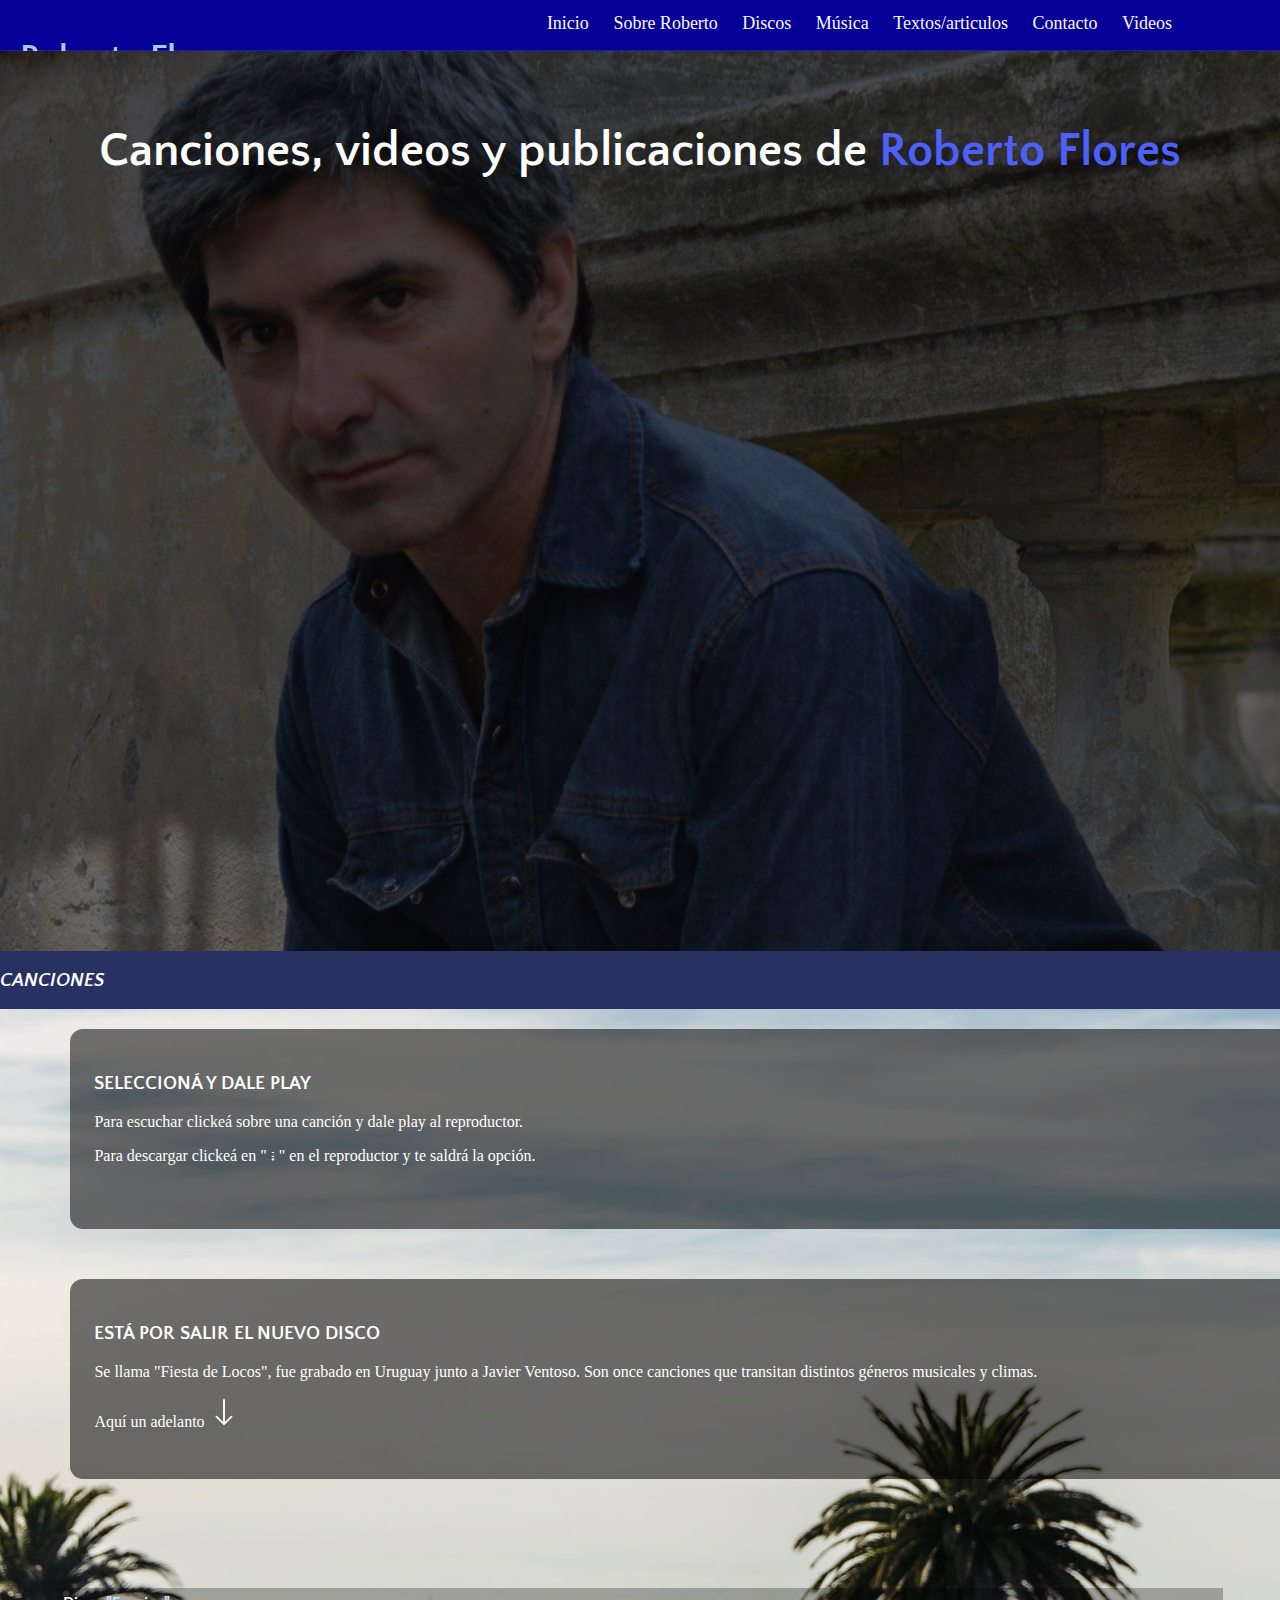
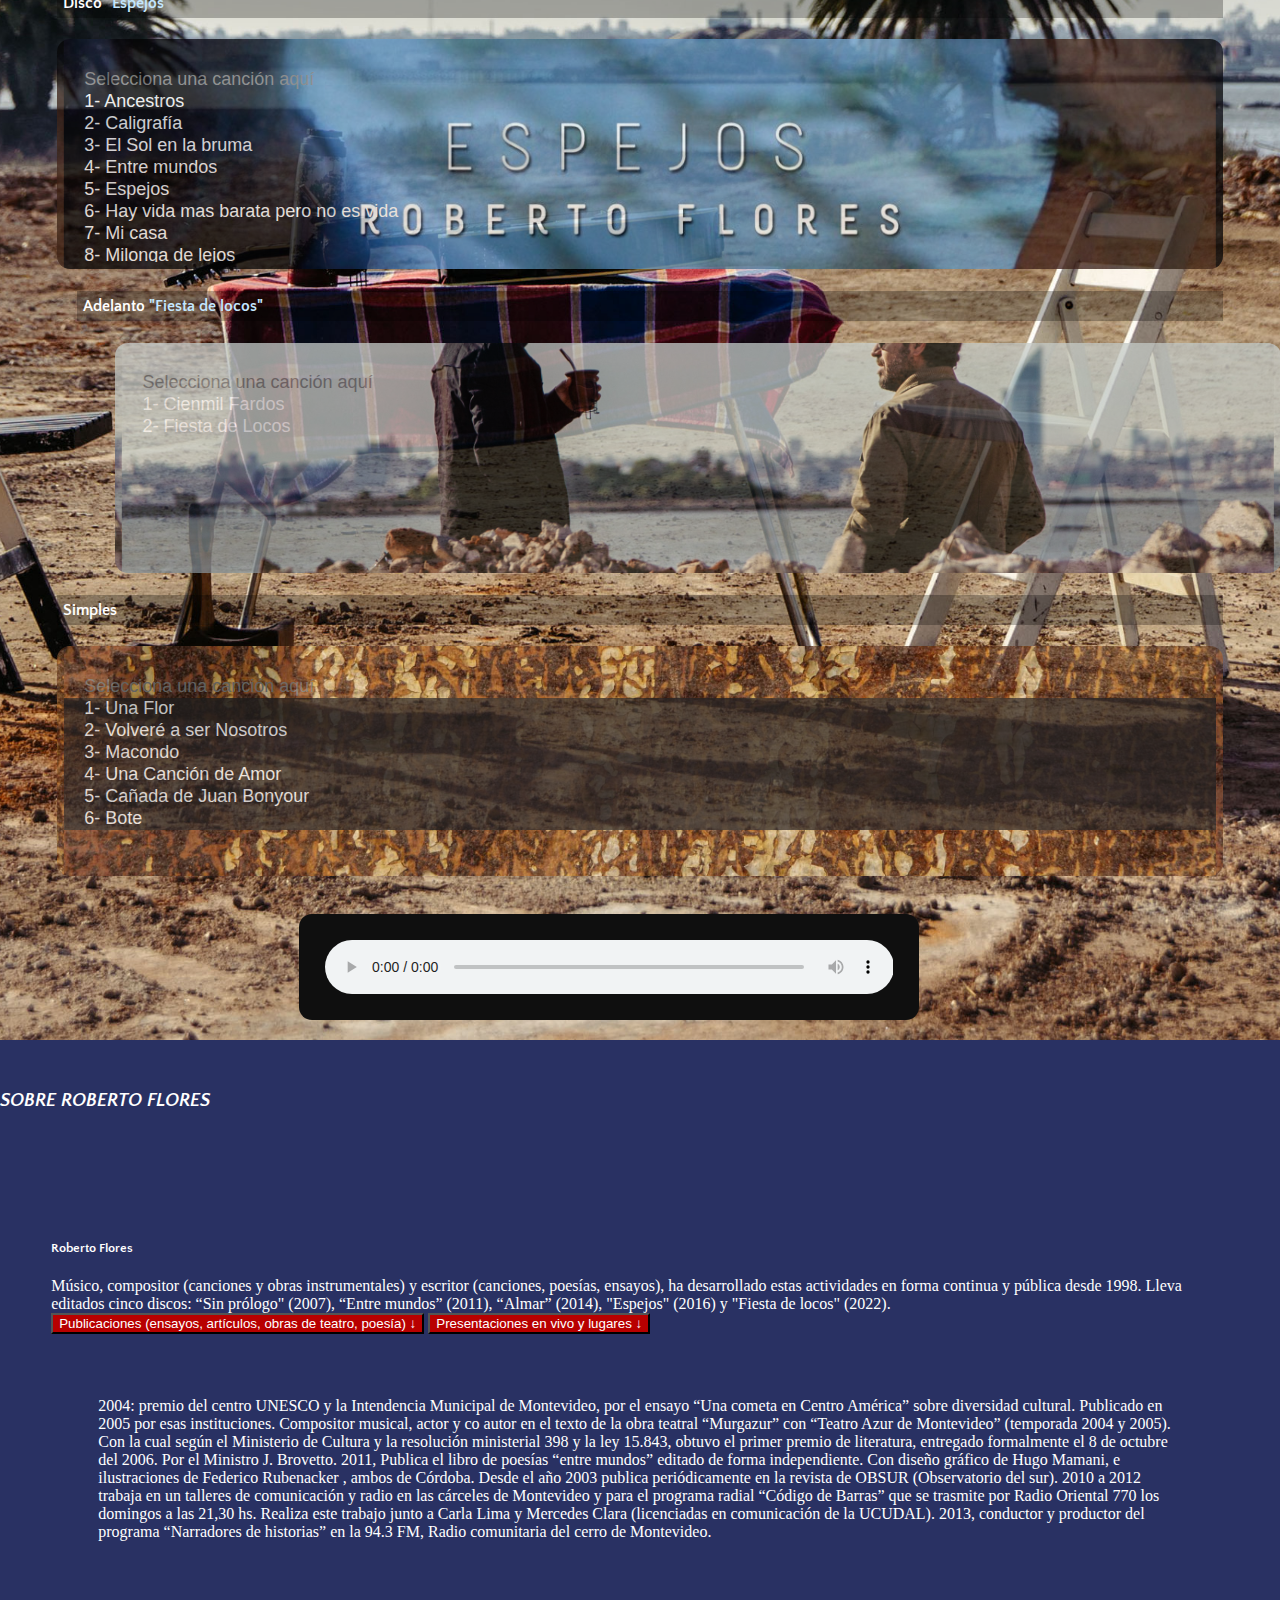
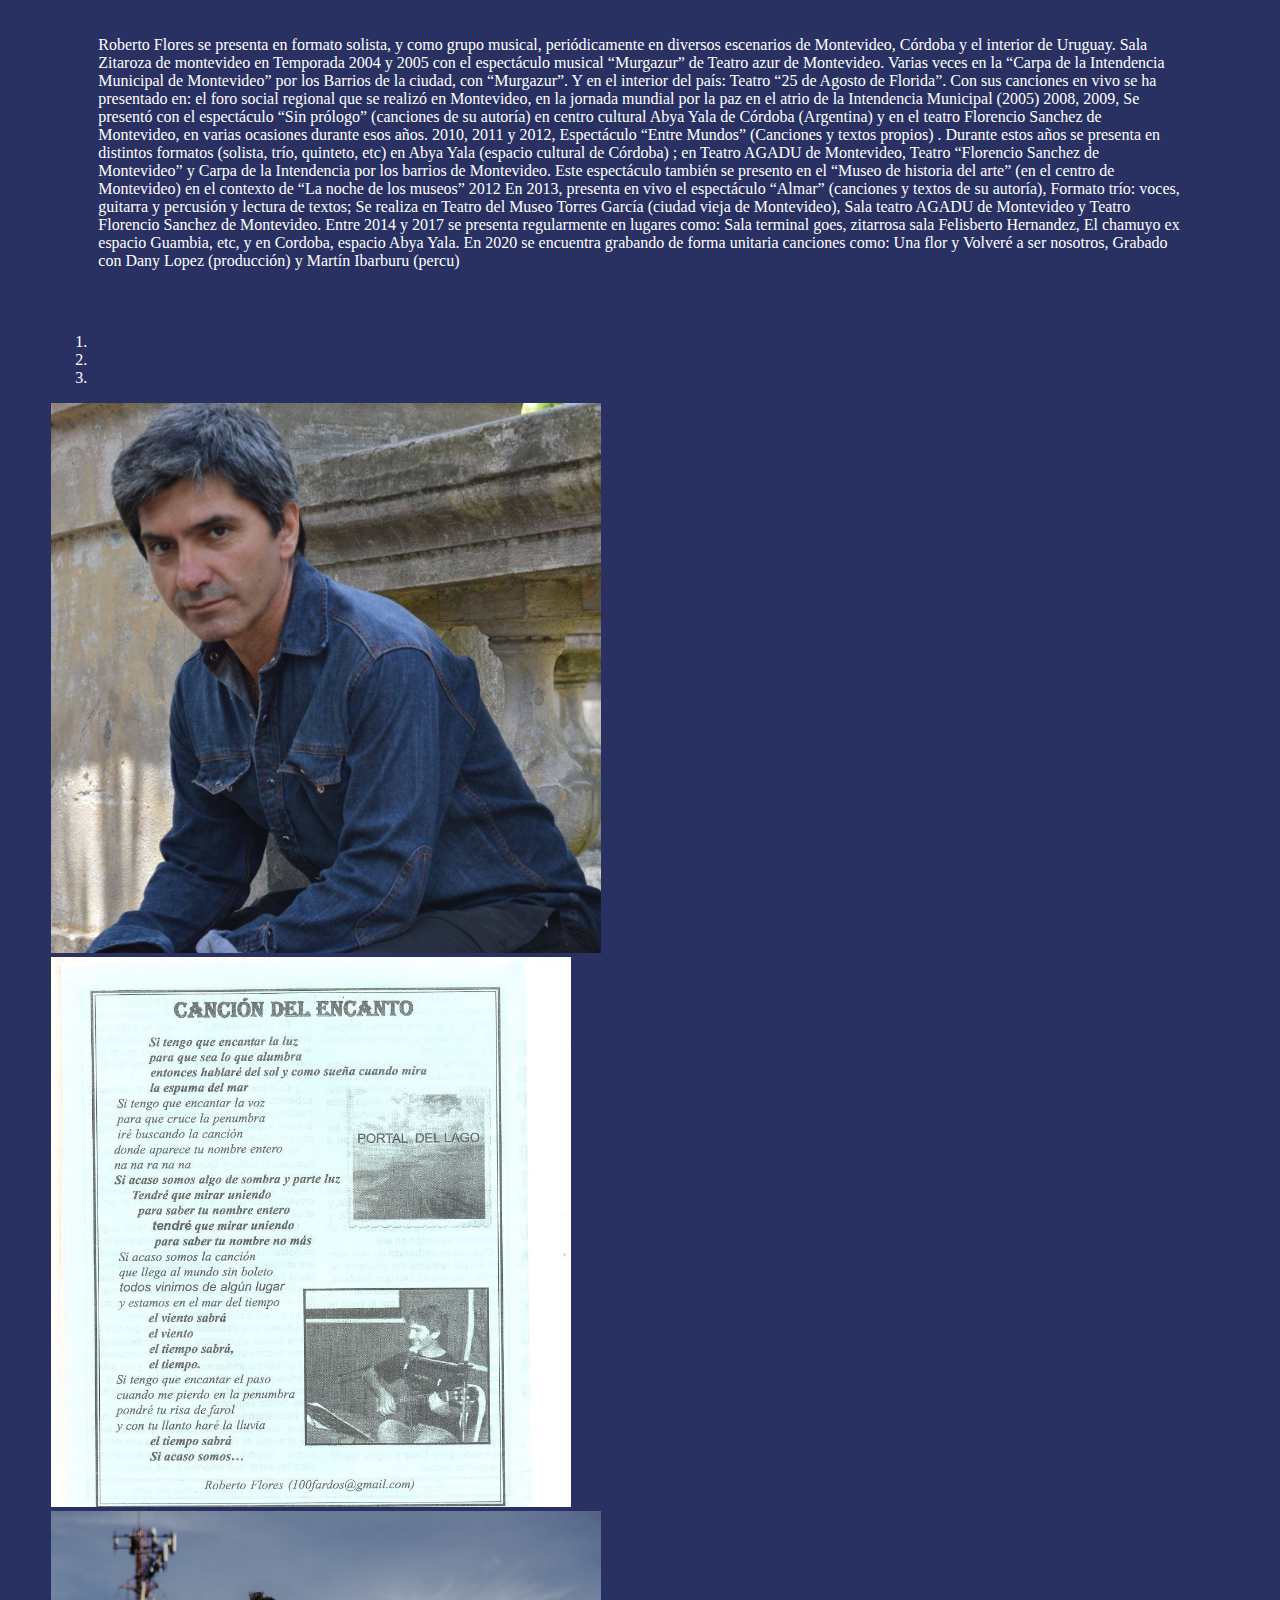
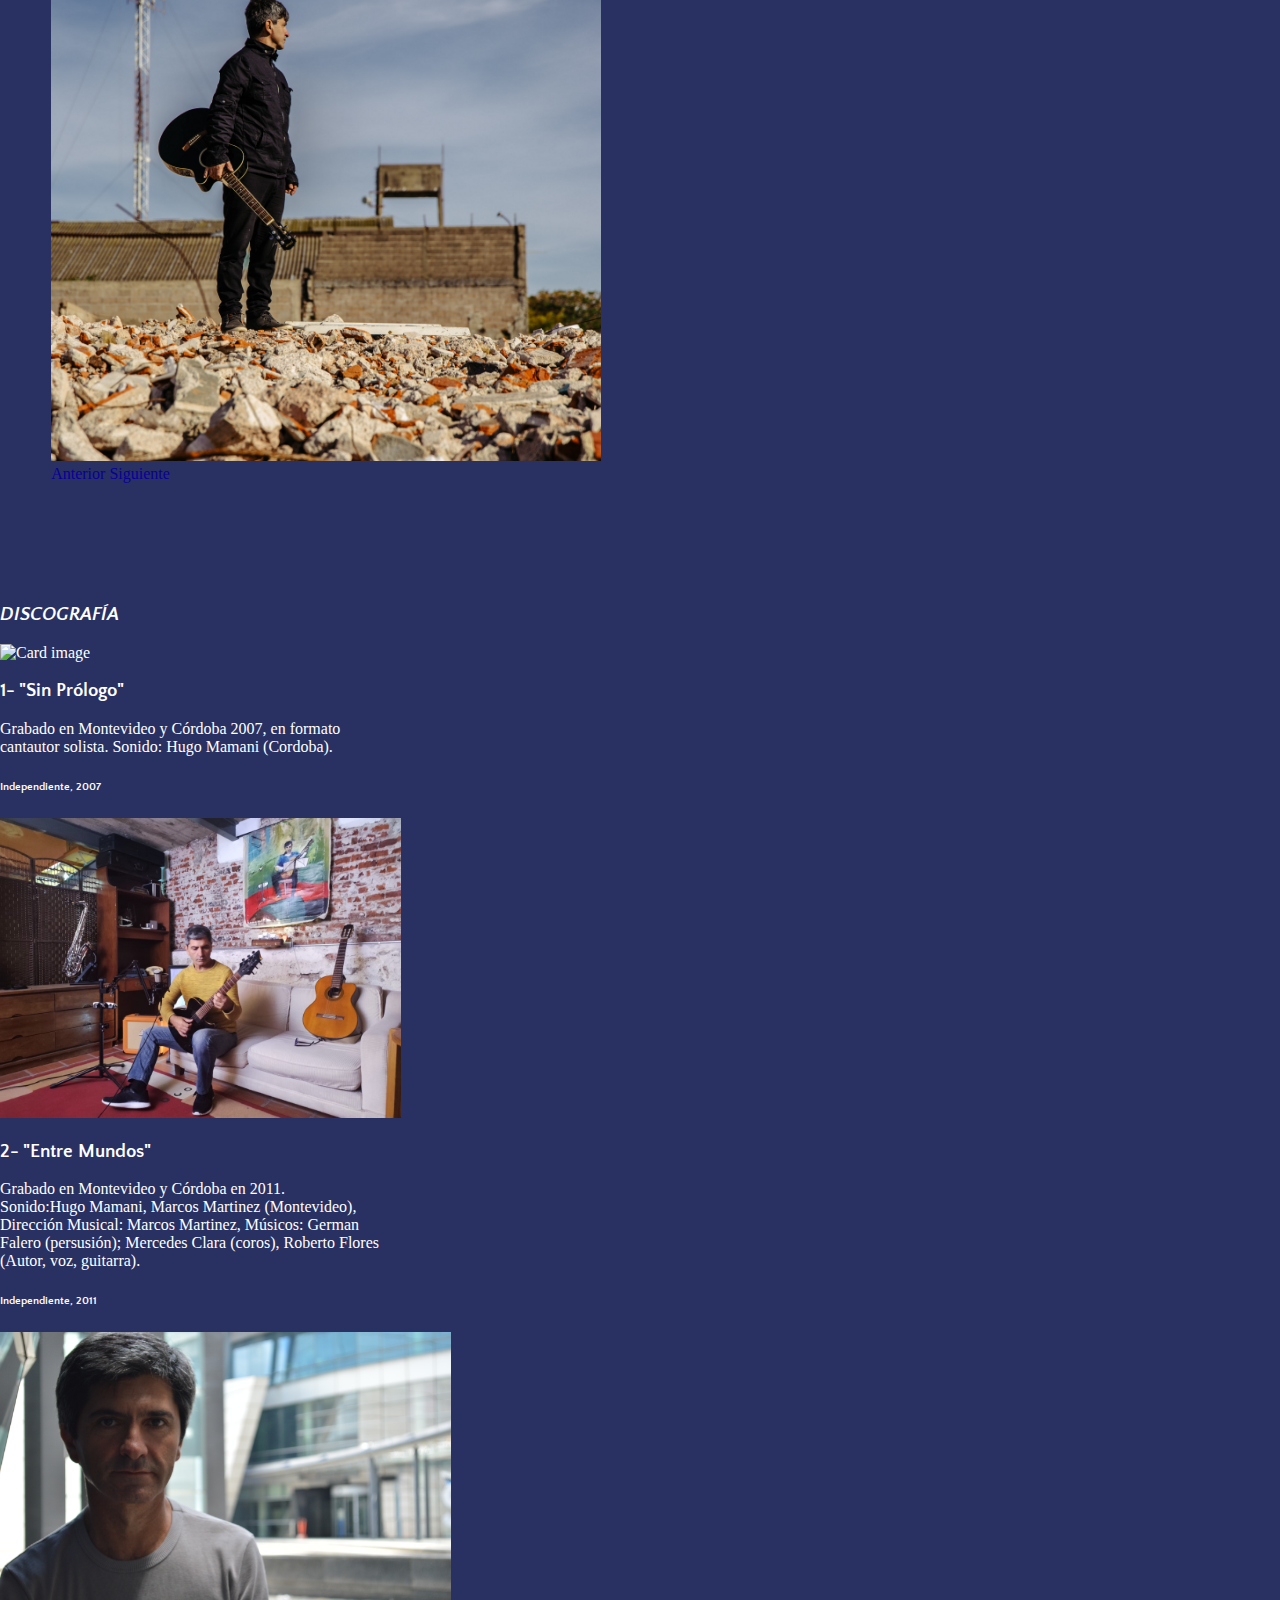
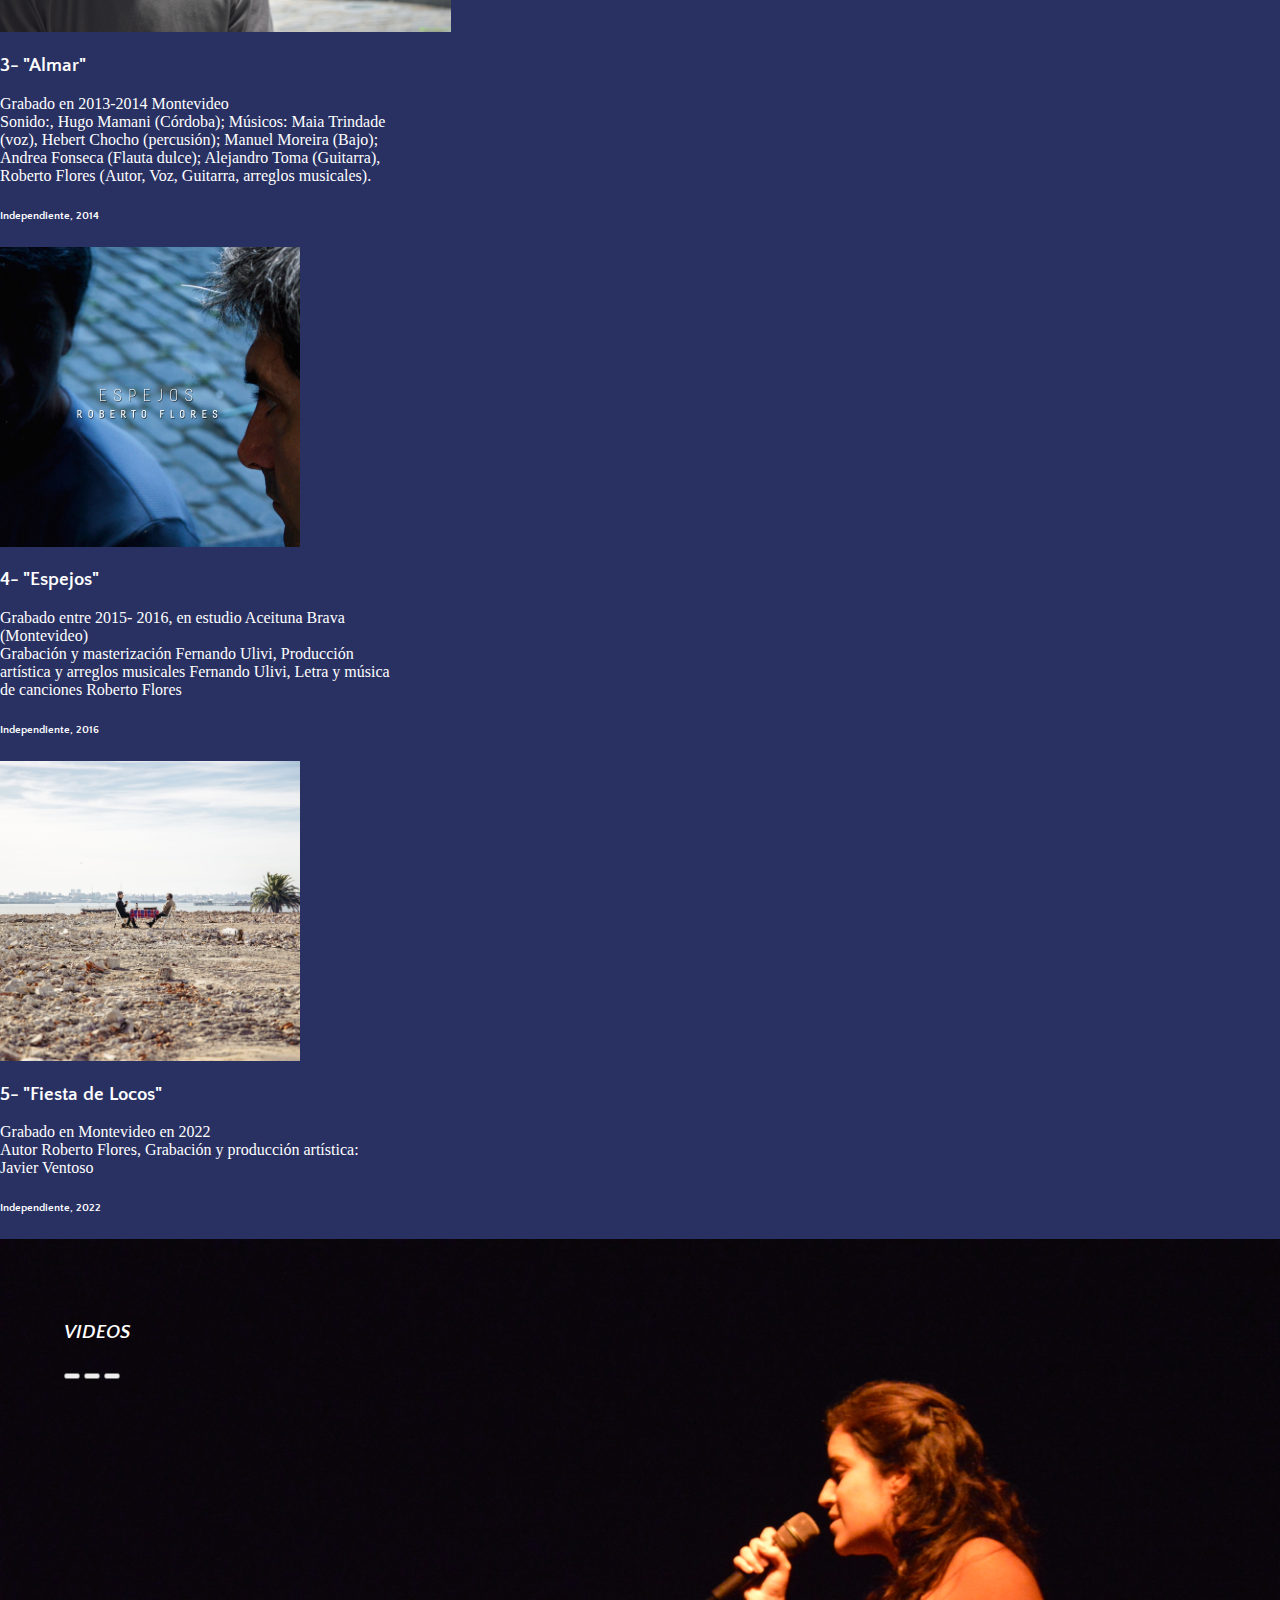
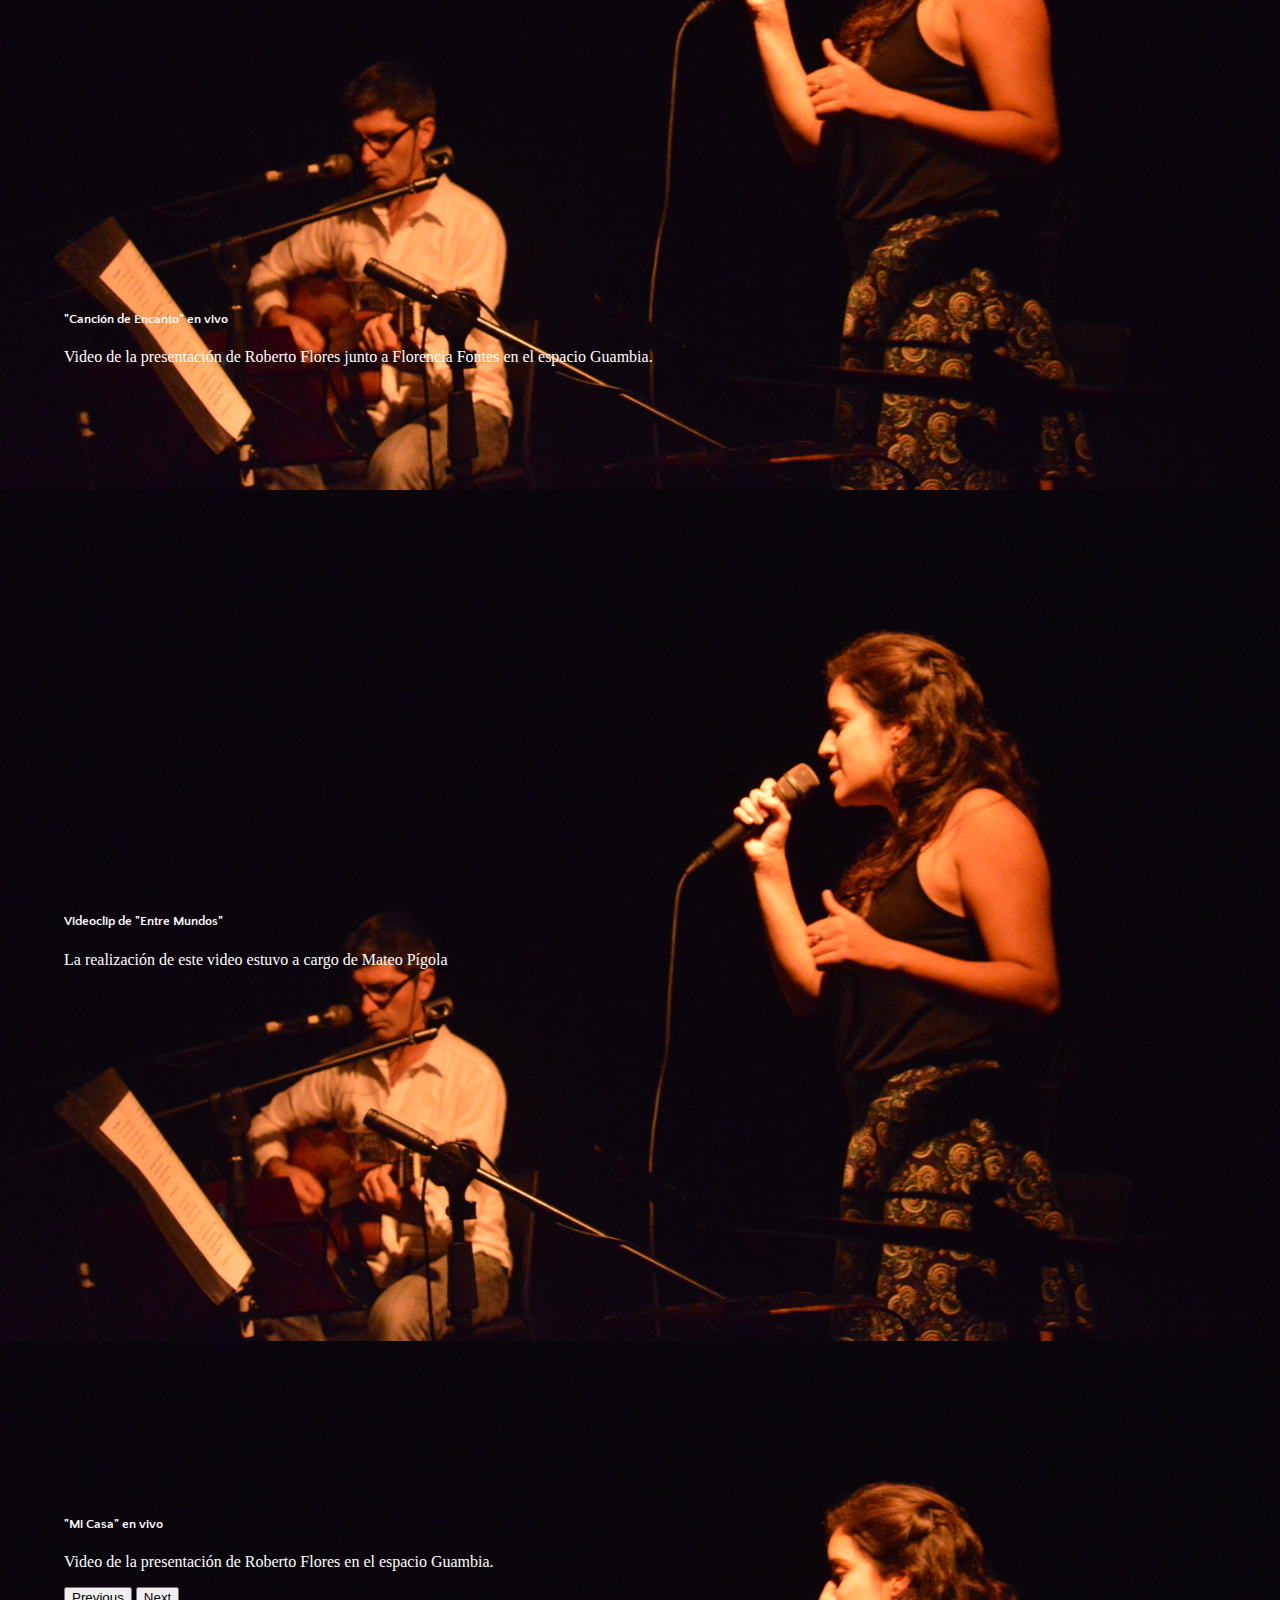
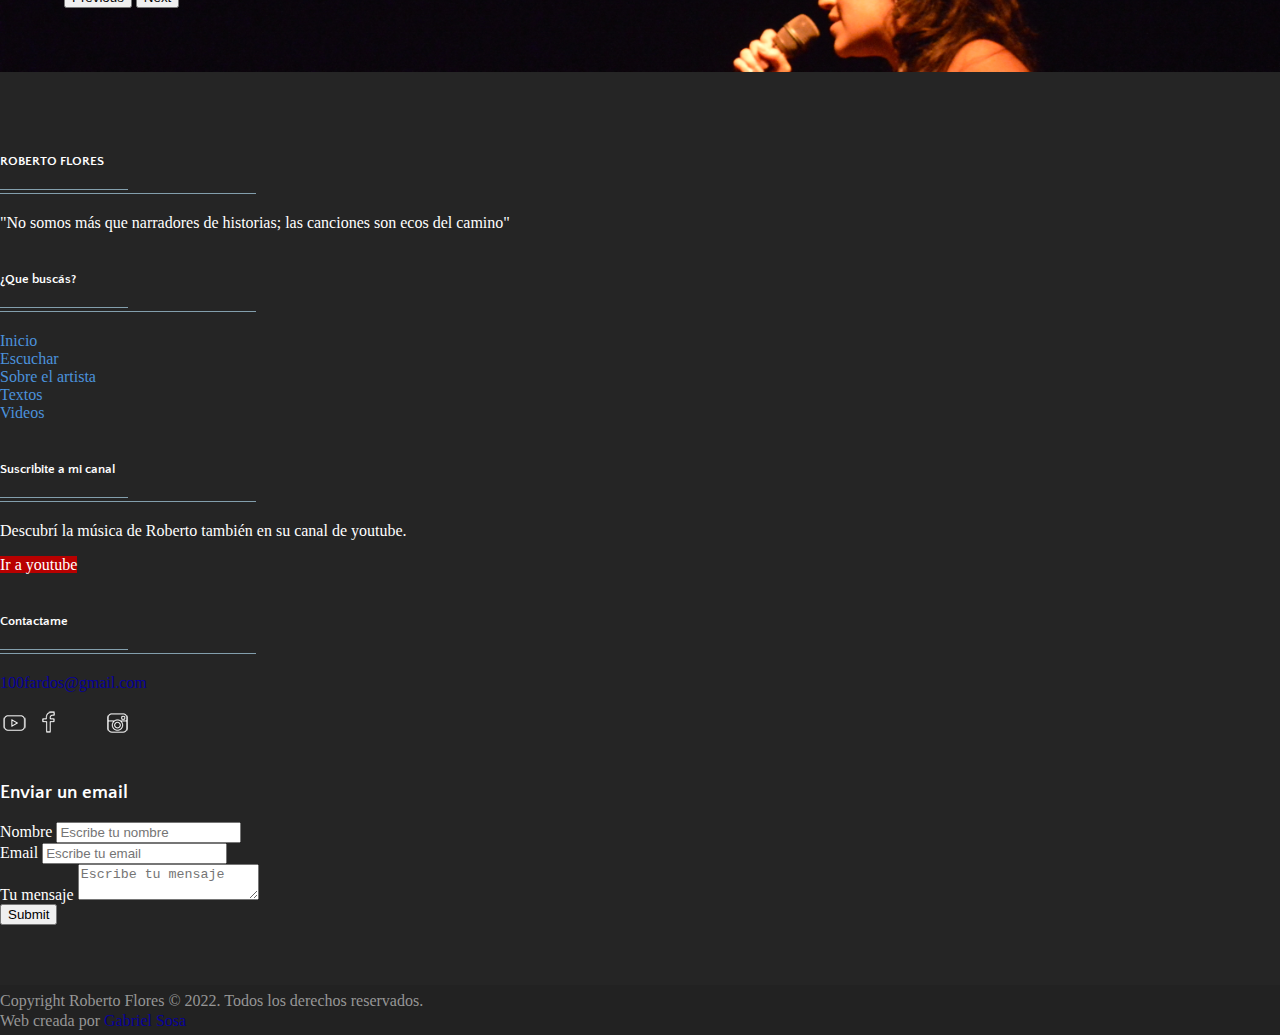
==== index.html @ 03a10f50 "Add files via upload" ====
<!DOCTYPE html>
<html lang="en">
<head>
    <meta charset="UTF-8">
    <meta http-equiv="X-UA-Compatible" content="IE=edge">
    <meta name="viewport" content="width=device-width, initial-scale=1.0">
    <link href="https://cdn.jsdelivr.net/npm/bootstrap@5.0.2/dist/css/bootstrap.min.css" rel="stylesheet" integrity="sha384-EVSTQN3/azprG1Anm3QDgpJLIm9Nao0Yz1ztcQTwFspd3yD65VohhpuuCOmLASjC" crossorigin="anonymous">
    <link rel="stylesheet" href="path/to/font-awesome/css/font-awesome.min.css">
   

    <!-- Google Fonts -->
  
    <link rel="preconnect" href="https://fonts.googleapis.com">
    <link rel="preconnect" href="https://fonts.gstatic.com" crossorigin>
    <link href="https://fonts.googleapis.com/css2?family=Quattrocento+Sans:wght@400;700&display=swap" rel="stylesheet">

    <!-- Scripts y css -->
  
    <link rel="preconnect" href="https://fonts.googleapis.com">
    <link rel="preconnect" href="https://fonts.gstatic.com" crossorigin>
    <link href="https://fonts.googleapis.com/css2?family=Indie+Flower&display=swap" rel="stylesheet">
    <script src="./Scripts/reproductor.js"></script>
    <script src="./Scripts/formulario.js"></script>
    <link href="css/style.css" rel="stylesheet">
    <script src="https://cdn.jsdelivr.net/npm/bootstrap@5.1.3/dist/js/bootstrap.bundle.min.js" integrity="sha384-ka7Sk0Gln4gmtz2MlQnikT1wXgYsOg+OMhuP+IlRH9sENBO0LRn5q+8nbTov4+1p" crossorigin="anonymous"></script>
    <link href="https://cdn.jsdelivr.net/npm/bootstrap@5.1.3/dist/css/bootstrap.min.css" rel="stylesheet" integrity="sha384-1BmE4kWBq78iYhFldvKuhfTAU6auU8tT94WrHftjDbrCEXSU1oBoqyl2QvZ6jIW3" crossorigin="anonymous">
    <script src="https://code.jquery.com/jquery-3.3.1.slim.min.js" integrity="sha384-q8i/X+965DzO0rT7abK41JStQIAqVgRVzpbzo5smXKp4YfRvH+8abtTE1Pi6jizo" crossorigin="anonymous"></script>
    <script src="https://cdn.jsdelivr.net/npm/popper.js@1.14.7/dist/umd/popper.min.js" integrity="sha384-UO2eT0CpHqdSJQ6hJty5KVphtPhzWj9WO1clHTMGa3JDZwrnQq4sF86dIHNDz0W1" crossorigin="anonymous"></script>
    <script src="https://cdn.jsdelivr.net/npm/bootstrap@4.3.1/dist/js/bootstrap.min.js" integrity="sha384-JjSmVgyd0p3pXB1rRibZUAYoIIy6OrQ6VrjIEaFf/nJGzIxFDsf4x0xIM+B07jRM" crossorigin="anonymous"></script>

     <!-- Font awesome -->
     <script src="https://kit.fontawesome.com/bce215eff9.js" crossorigin="anonymous"></script>
    <link rel="stylesheet" href="path/to/font-awesome/css/font-awesome.min.css">

    <title>Roberto Flores</title>
</head>
<body>
    
     <!-- ======= Header ======= -->
  <header id="header" class="fixed-top ">
    <div class="nav">
      <input type="checkbox" id="nav-check">
      <div class="nav-header">
        <div class="nav-title">
         <a href="" style="text-decoration: none; color: rgb(168, 200, 255);"><h2 style="font-size:35px; margin-left: 10px;">Roberto Flores</h2></a>
        </div>
      </div>
      <div class="nav-btn">
        <label for="nav-check">
          <span></span>
          <span></span>
          <span></span>
        </label>
      </div>
    
      <div class="nav-links">
        <a href="#hero" class="nav-link scrollto active">Inicio</a>
        <a href="#sobreRoberto" class="nav-link scrollto">Sobre Roberto</a>
        <a href="#discos" class="nav-link scrollto">Discos</a>
        <a href="#reproductorHijo" class="nav-link scrollto">Música</a>

        <a class="nav-link scrollto " href="blog.html" target="_blank">Textos/articulos</a>
        <a class="nav-link scrollto" href="#contacto">Contacto</a>
        <a class="nav-link scrollto" href="#videosContainer">Videos</a>
       <a title="youtube" target="_blank" href="https://www.youtube.com/channel/UCsD4u0ug0Z2LhKAo-w4rtzQ"><i class="fa fa-youtube-play" aria-hidden="true"></i></a>
       <a href="https://www.facebook.com/profile.php?id=739679542" target="_blank" title="Facebook"><i class="fa-brands fa-facebook"></i></a>
       <a href="https://open.spotify.com/artist/1PBcUGq0h6gz8F71vWD5i4?si=mBmHMQIfTL6v1J1XXK5sUQ" target="_blank" title="Twitter"><i class="fa-brands fa-spotify"></i></a>
       <a title="instagram" target="_blank" href="https://www.instagram.com/robertoflores.canciones/"><i class="fa-brands fa-instagram"></i></a>
       
         
      </div>
      
    </div>
    </header>
              <!-- End Header -->

  <!-- ======= Hero Section ======= -->
  <section id="hero" class="d-flex flex-column justify-content-center">
    <div class="container">
      <div class="row justify-content-center">
        <div class="col-xl-8">
          <h1> Canciones, videos y publicaciones de<span style="color: #4d5ffd;"> Roberto Flores</span> <br>
          </h1>
         <a id="flecha" href="#reproductorHijo"><i class="fa-solid fa-play" style="font-size: 70px;"></i></a>
       
        </div>
      </div>
    </div>
  </section> 
    <!-- End Hero -->

     <!-- ======= Reproductor ======= -->
     <h3 class="text-center text-light m-4"><i class="fa-solid fa-volume-high">CANCIONES</i> </h3>
     <div id="reproductorPadre">
     
      <div class="d-flex w-100">
        <div id="reproductorTexto" >
        <h3>SELECCIONÁ Y DALE PLAY</h3>
         
        <p>Para escuchar clickeá sobre una canción y dale play al reproductor.</p>
        <p>Para descargar clickeá en " ፧ " en el reproductor y te saldrá la opción.</p>
        
      </div>
        <div id="reproductorTexto" >
        <h3>ESTÁ POR SALIR EL NUEVO DISCO</h3> 
        <p>Se llama "Fiesta de Locos", fue grabado en Uruguay junto a Javier Ventoso.
          Son once canciones que transitan distintos géneros musicales y climas.
        </p>
        <p>Aquí un adelanto <svg xmlns="http://www.w3.org/2000/svg" width="30" height="30" fill="currentColor" class="bi bi-arrow-down" viewBox="0 0 16 16">
          <path fill-rule="evenodd" d="M8 1a.5.5 0 0 1 .5.5v11.793l3.146-3.147a.5.5 0 0 1 .708.708l-4 4a.5.5 0 0 1-.708 0l-4-4a.5.5 0 0 1 .708-.708L7.5 13.293V1.5A.5.5 0 0 1 8 1z"/>
        </svg></p>
    </div>
    </div>
    <div class="d-flex justify-content-evenly flex-wrap" id="reproductorHijo">
      <div class="w-50">
        <h4 style="background-color: rgba(0, 0, 0, 0.267); padding:6px;">Disco <span style="color:rgb(196, 231, 255);"> "Espejos"</span></h4> 
        <form action="">
        
        <select id = "selectTrack" size="2" onchange="cambiarTrack(this.options[this.selectedIndex]);">
            <optgroup class="bg-dark bg-opacity-75">
            <option disabled class="bg-info w-75"> Selecciona una canción aquí</option>
            <option path="https://drive.google.com/uc?export=download&id=1mXLayElwterFXZ9oUciparIkdQ8k75Gf"> 1- Ancestros</option>
            <option path="https://drive.google.com/uc?export=download&id=1OsKSC7Okj5nr1gb2dgUaKc6VhSRtzsdS" >2- Caligrafía</option>
            <option path="https://drive.google.com/uc?export=download&id=1OtfMd_1VdqZ2q22sshMm0fOyTMrRpayQ" >3- El Sol en la bruma</option>
            <option path="https://drive.google.com/uc?export=download&id=1xQ-i9pZX4uBxzf0X5TjF2Os_XxIe82Jl" >4- Entre mundos</option>
            <option path="https://drive.google.com/uc?export=download&id=1yeISKyimgJOkBXW-Ir-mLGNOPlpDMHh0" >5- Espejos</option>
            <option path="https://drive.google.com/uc?export=download&id=1DWqoLgeIJ4YvkwJhHAA-JH4wjBfI9JaW" >6- Hay vida mas barata pero no es vida </option>
            <option path="https://drive.google.com/uc?export=download&id=1evVCZAAWauj0Z4vA3fTpZzgV4bZ-CH6v" >7- Mi casa</option>
            <option path="https://drive.google.com/uc?export=download&id=1f6T4X8gc_aJwewiqhgPVPSY91klAlb-L" >8- Milonga de lejos  </option>
            <option path="https://drive.google.com/uc?export=download&id=184uAUb0IBX8Yg42hIo23QMV5P8cD2Yu5" >9- Para seguir </option>
            <option path="https://drive.google.com/uc?export=download&id=1HpUWY_vVirKTMbPu3le9M-5VWlEEpWPu" >10- Espiral </option>
          </optgroup>
          </select>
          </form>
      </div>
    
    
    
    <div class="w-50">
      <h4 style="background-color: rgba(0, 0, 0, 0.267); margin-left: 20px; padding:6px;">Adelanto <span style="color:rgb(196, 231, 255);"> "Fiesta de locos"</span></h4>
      
      <select id = "selectTrack2" size="2" onchange="cambiarTrack(this.options[this.selectedIndex]);">
           <optgroup class="bg-dark bg-opacity-75">
          <option class="bg-info w-75" disabled> Selecciona una canción aquí</option>
          <option  path="https://drive.google.com/uc?export=download&id=1DUFiM73TJZszI64AVJIQmTi2sddKCVi2"> 1- Cienmil Fardos</option>
          <option  path="https://drive.google.com/uc?export=download&id=1F8zeC0M67FEnY7GllX9qndkAydZbUEFZ" >2- Fiesta de Locos</option>
        </optgroup>
          </select> 
    </div>

    <div class="w-50">
      <h4 style="background-color: rgba(0, 0, 0, 0.267); padding:6px;">Simples</h4>
      
      <select id = "selectTrack3" size="2" onchange="cambiarTrack(this.options[this.selectedIndex]);">
        <optgroup class="bg-dark bg-opacity-75">
         <p><i class="fa-solid fa-volume-low"></i></p> 
        <option class="bg-info w-75" disabled> Selecciona una canción aquí</option>
          <option style="background-color:rgba(41, 38, 38, 0.852);" path="https://drive.google.com/uc?export=download&id=1VYCo_4ji5vcGiQENAZApWRJQXIbRhJLK"> 1- Una Flor</option>
          <option style="background-color:rgba(41, 38, 38, 0.852);" path="https://drive.google.com/uc?export=download&id=131HozRD0IwYFSj8UcXcJ1_kOArZFKAMO" >2- Volveré a ser Nosotros</option>
          <option style="background-color:rgba(41, 38, 38, 0.852);" path="https://drive.google.com/uc?export=download&id=1UP0r_5qryZoPSPA1eRdG3p6amYr6gVAy" >3- Macondo</option>
          <option style="background-color:rgba(41, 38, 38, 0.852);" path="https://drive.google.com/uc?export=download&id=1Dm5ZTw_NmiyrAS0L-5O0z_L6bcQEUh8h" >4- Una Canción de Amor</option>
          <option style="background-color:rgba(41, 38, 38, 0.852);" path="https://drive.google.com/uc?export=download&id=1_FOebKDbBcbZStHeTaSVg-6T-_jkcq9f" >5- Cañada de Juan Bonyour</option>
          <option style="background-color:rgba(41, 38, 38, 0.852);" path="https://drive.google.com/uc?export=download&id=1ZFZZ_5UKXPmA7A3QKTOiQH9hnOvtcnsZ" >6- Bote</option>
          </optgroup>
          </select> 
    </div>
    
   
  </div>
 
    <div id="reproductorBox"></div>
   
 
    </div>

    <!-- ======= SOBRE ROBERTO ======= -->



    <div class="container py-3" id="sobreRoberto">
      <h3 class="text-center"><i class="fa-solid fa-book-open">SOBRE ROBERTO FLORES</i></h3>
      <!-- Card Start -->
      <div class="card text-light bg-dark">
        <div class="row ">
    
          <div class="col-md-7 px-3">
            <div class="card-block px-6">
              <h5 class="card-title">Roberto Flores </h5>
              <p class="card-text">
             Músico, compositor (canciones y obras instrumentales) y escritor (canciones, poesías, ensayos), ha desarrollado estas actividades en forma continua y pública desde 1998.
Lleva editados cinco discos: “Sin prólogo" (2007), “Entre mundos” (2011), “Almar” (2014), "Espejos" (2016) y "Fiesta de locos" (2022). <br>
       
      <button class="btn btn-primary mt-4" type="button" data-bs-toggle="collapse" data-bs-target="#collapseWidthExample" aria-expanded="false" aria-controls="collapseWidthExample">
          Publicaciones (ensayos, artículos, obras de teatro, poesía) ↓	
      </button>
      <button class="btn btn-primary mt-4" type="button" data-bs-toggle="collapse" data-bs-target="#collapseWidthExample2" aria-expanded="false" aria-controls="collapseWidthExample2">
        Presentaciones en vivo y lugares  ↓	
      </button>
    <div style="min-height: 120px;">
      <div class="collapse collapse-horizontal" id="collapseWidthExample">
        <div class="card card-body bg-dark" style="width: 100%;">
          
          2004: premio del centro UNESCO y la Intendencia Municipal de Montevideo, por el ensayo “Una cometa en Centro América” sobre diversidad cultural. Publicado en 2005 por esas instituciones.                                             
          Compositor musical, actor y co autor en el  texto de la obra teatral “Murgazur” con “Teatro Azur de Montevideo” (temporada 2004 y 2005). Con la cual según el Ministerio de Cultura y la resolución ministerial 398 y la ley 15.843,  obtuvo el primer premio de literatura, entregado formalmente el 8 de octubre del 2006. Por el  Ministro J. Brovetto.
          2011, Publica el libro de poesías “entre mundos” editado de forma independiente. Con diseño gráfico de Hugo Mamani, e ilustraciones de Federico Rubenacker , ambos de Córdoba. 
          Desde el año 2003 publica periódicamente en la revista de OBSUR (Observatorio del sur).
           2010 a 2012 trabaja en un talleres de comunicación y radio en las cárceles de Montevideo y  para el programa radial “Código de Barras” que se trasmite por Radio Oriental 770 los domingos a las 21,30 hs. Realiza este trabajo junto a Carla Lima y Mercedes Clara (licenciadas en comunicación de la UCUDAL).
          2013, conductor y productor del programa “Narradores de historias” en la 94.3 FM, Radio comunitaria del cerro de Montevideo.
          </div>
      </div>
    </div>
    

    <div style="min-height: 120px;">
      <div class="collapse collapse-horizontal" id="collapseWidthExample2">
        <div class="card card-body bg-dark" style="width: 100%;">
          
          Roberto Flores se presenta en formato solista, y como grupo musical, periódicamente en diversos escenarios de Montevideo, Córdoba y el interior de Uruguay.
          Sala Zitaroza de montevideo en Temporada 2004 y 2005 con el espectáculo musical “Murgazur” de Teatro azur de Montevideo.
          Varias veces en la “Carpa de la Intendencia Municipal de Montevideo” por los Barrios de la ciudad, con “Murgazur”. Y en el interior del país: Teatro “25 de Agosto de Florida”.
         Con sus canciones en vivo se ha presentado en: el foro social regional que se realizó en Montevideo, en la jornada mundial por la paz en el atrio de la Intendencia Municipal (2005)
         2008, 2009, Se presentó con el espectáculo “Sin prólogo” (canciones de su autoría) en centro cultural Abya Yala de Córdoba (Argentina) y en el teatro Florencio Sanchez de Montevideo, en varias ocasiones durante esos años.
         2010, 2011 y 2012, Espectáculo “Entre Mundos” (Canciones y textos propios) . Durante estos años se presenta en distintos formatos (solista, trío, quinteto, etc) en Abya Yala (espacio cultural de Córdoba) ; en Teatro AGADU de Montevideo, Teatro “Florencio Sanchez de Montevideo” y Carpa de la Intendencia por los barrios de Montevideo. 
         Este espectáculo también se presento en el “Museo de historia del arte”  (en el centro de Montevideo) en el contexto de “La noche de los museos” 2012
         En 2013, presenta en vivo el espectáculo “Almar” (canciones y textos de su autoría), Formato trío: voces, guitarra y percusión y lectura de textos; Se realiza en Teatro del Museo Torres García (ciudad vieja de Montevideo), Sala teatro AGADU de Montevideo y Teatro Florencio Sanchez de Montevideo.
         Entre 2014 y 2017 se presenta regularmente en lugares como: Sala terminal goes, zitarrosa sala Felisberto Hernandez, El chamuyo ex espacio Guambia, etc, y en Cordoba, espacio Abya Yala.
         En 2020 se encuentra grabando de forma unitaria canciones como: Una flor y Volveré a ser nosotros, Grabado con Dany Lopez (producción) y Martín Ibarburu (percu)
         
          </div>
      </div>
    </div>
      
             
              
            </div>
          </div>
          <!-- Carousel start -->
          <div class="col-md-5">
            <div id="CarouselTest" class="carousel slide" data-ride="carousel">
              <ol class="carousel-indicators">
                <li data-target="#CarouselTest" data-slide-to="0" class="active"></li>
                <li data-target="#CarouselTest" data-slide-to="1"></li>
                <li data-target="#CarouselTest" data-slide-to="2"></li>
    
              </ol>
              <div class="carousel-inner">
                <div class="carousel-item active">
                  <img class="d-block" height="550" width="auto" src="./img/Roberto.jpg" alt="">
                </div>
                <div class="carousel-item">
                  <img class="d-block" height="550" width="auto" src="./img/CanciondelEncanto.jpg" alt="">
                </div>
                <div class="carousel-item">
                  <img class="d-block" height="550" width="auto" src="./img/Roberto4.jpg" alt="">
                </div>
                <a class="carousel-control-prev" href="#CarouselTest" role="button" data-slide="prev">
        <span class="carousel-control-prev-icon" aria-hidden="true"></span>
        <span class="sr-only">Anterior</span>
      </a>
                <a class="carousel-control-next" href="#CarouselTest" role="button" data-slide="next">
        <span class="carousel-control-next-icon" aria-hidden="true"></span>
        <span class="sr-only">Siguiente</span>
      </a>
              </div>
            </div>
          </div>
          <!-- End of carousel -->
        </div>
      </div>
      </div>
      <!-- End of card -->

     <!-- ======= Discos ======= -->

    <h3 class="text-center m-4 text-light"><i class="fa-solid fa-compact-disc">DISCOGRAFÍA</i></h3> 
   
      <div class="d-flex justify-content-evenly flex-wrap" id="discos">

      <div class="card m-4" style="width:400px;" >
        <img class="card-img-top" src="./img/SinPrologo.JPG" height="300" alt="Card image" >
        <div class="card-img-overlay">
          <h3 class="card-title">1- "Sin Prólogo"</h3>
          <p class="card-text bg-dark">Grabado en Montevideo y Córdoba 2007, en formato cantautor solista.
             Sonido: Hugo Mamani (Cordoba).
         </p>
         <h6 class="d-flex flex-row-reverse bg-secondary">Independiente, 2007</h6>
        </div>
      </div>

      <div class="card m-4" style="width:400px;" >
        <img class="card-img-top" src="./img/EntreMundos.jpg" height="300" alt="Card image" >
        <div class="card-img-overlay">
          <h3 class="card-title bg-dark bg-opacity-50">2- "Entre Mundos"</h3>
          <p class="card-text bg-dark bg-opacity-50">Grabado en Montevideo y Córdoba en 2011. <br>
             Sonido:Hugo Mamani, Marcos Martinez (Montevideo), Dirección Musical: Marcos Martinez, Músicos: German Falero (persusión); Mercedes Clara (coros), Roberto Flores (Autor, voz, guitarra).

         </p>
         <h6 class="d-flex flex-row-reverse bg-secondary">Independiente, 2011</h6>
         
        </div>
      </div>
    


      <div class="card m-4" style="width:400px;" >
        <img class="card-img-top" src="./img/almar.JPG" height="300" alt="Card image" >
        <div class="card-img-overlay">
          <h3 class="card-title bg-dark bg-opacity-50">3- "Almar"</h3>
          <p class="card-text bg-dark bg-opacity-50">Grabado en 2013-2014 Montevideo <br>
             Sonido:, Hugo Mamani (Córdoba); Músicos: Maia Trindade (voz), Hebert Chocho (percusión); Manuel Moreira (Bajo); Andrea Fonseca (Flauta dulce); Alejandro Toma (Guitarra), Roberto Flores (Autor, Voz, Guitarra, arreglos musicales).

         </p>
         <h6 class="d-flex flex-row-reverse bg-secondary">Independiente, 2014</h6>
         
        </div>
      </div>


      <div class="card m-4" style="width:400px;" >
        <img class="card-img-top" src="./img/Espejos.jpg" height="300" alt="Card image" >
        <div class="card-img-overlay">
          <h3 class="card-title bg-dark bg-opacity-50">4- "Espejos"</h3>
          <p class="card-text bg-dark bg-opacity-50">Grabado entre 2015- 2016, en estudio Aceituna Brava (Montevideo) <br>
             Grabación y masterización Fernando Ulivi,
             Producción artística y arreglos musicales Fernando Ulivi, Letra y música de canciones Roberto Flores
         </p>
         <h6 class="d-flex flex-row-reverse bg-secondary">Independiente, 2016</h6>
         
        </div>
      </div>


      <div class="card m-4" style="width:400px;" >
        <img class="card-img-top" src="./img/foto1.jpg" height="300" alt="Card image" >
        <div class="card-img-overlay">
          <h3 class="card-title bg-dark bg-opacity-50">5- "Fiesta de Locos"</h3>
          <p class="card-text bg-dark bg-opacity-50">Grabado en Montevideo en 2022 <br>
             Autor Roberto Flores, Grabación y producción artística: Javier Ventoso

         </p>
         <h6 class="d-flex flex-row-reverse bg-secondary">Independiente, 2022</h6>
         
        </div>
      </div>
    </div>
    </div>

      <!-- ======= VIDEOS ======= -->
    




      
      <div class="text-center" id="videosContainer">
        <h3 class="text-center m-4 text-light"><i class="fa-solid fa-video">VIDEOS</i></h3>
    <div id="carouselExampleCaptions" class="carousel slide" data-bs-ride="carousel">
      <div class="carousel-indicators">
        <button type="button" data-bs-target="#carouselExampleCaptions" data-bs-slide-to="0" class="active" aria-current="true" aria-label="Slide 1"></button>
        <button type="button" data-bs-target="#carouselExampleCaptions" data-bs-slide-to="1" aria-label="Slide 2"></button>
        <button type="button" data-bs-target="#carouselExampleCaptions" data-bs-slide-to="2" aria-label="Slide 3"></button>
      </div>

    
       
        <div class="carousel-inner">
          <div class="carousel-item active">
            <iframe width="800" height="506" src="https://www.youtube.com/embed/PDNiCvx42Pw" title="Canción del encanto 25 3 2017" frameborder="0" allow="accelerometer; autoplay; clipboard-write; encrypted-media; gyroscope; picture-in-picture" allowfullscreen></iframe>         
            <div class="carousel-caption d-none d-md-block">
              <h5>"Canción de Encanto" en vivo</h5>
              <p>Video de la presentación de Roberto Flores junto a Florencia Fontes en el espacio Guambia.</p>
            </div>
          </div>


          <div class="carousel-item">
            <iframe width="800" height="506" src="https://www.youtube.com/embed/c-n6Xl_D1BI" title="Entre Mundos de  Roberto Flores" frameborder="0" allow="accelerometer; autoplay; clipboard-write; encrypted-media; gyroscope; picture-in-picture" allowfullscreen></iframe> 
            <div class="carousel-caption d-none d-md-block">
              <h5>Videoclip de "Entre Mundos"</h5>  
              <p>La realización de este video estuvo a cargo de Mateo Pígola</p>
            </div>
          </div>
       

          <div class="carousel-item">
            <iframe width="900" height="506" src="https://www.youtube.com/embed/i2BYgqAjdzE" title="Mi casa 25 3 2017" frameborder="0" allow="accelerometer; autoplay; clipboard-write; encrypted-media; gyroscope; picture-in-picture" allowfullscreen></iframe>
            <div class="carousel-caption d-none d-md-block">
              <h5>"Mi Casa" en vivo</h5>   
              <p>Video de la presentación de Roberto Flores en el espacio Guambia.</p>
            </div>
          </div>
        </div>
        <button class="carousel-control-prev" type="button" data-bs-target="#carouselExampleCaptions" data-bs-slide="prev">
          <span class="carousel-control-prev-icon" aria-hidden="true"></span>
          <span class="visually-hidden">Previous</span>
        </button>
        <button class="carousel-control-next" type="button" data-bs-target="#carouselExampleCaptions" data-bs-slide="next">
          <span class="carousel-control-next-icon" aria-hidden="true"></span>
          <span class="visually-hidden">Next</span>
        </button>
      </div>
    </div>
 



    

     <!-- Footer -->
    <footer id="footer" class="footer-1 text-center">
        <div class="main-footer widgets-dark typo-light">
        <div class="container">
        <div class="row">
          
        <div class="col-xs-12 col-sm-6 col-md-3">
        <div class="widget subscribe no-box">
        <h5 class="widget-title">ROBERTO FLORES<span></span></h5>
        <p>"No somos más que narradores de historias; las canciones son ecos del camino" </p>
        </div>
        </div>
        
        <div class="col-xs-12 col-sm-6 col-md-3">
        <div class="widget no-box">
        <h5 class="widget-title">¿Que buscás?<span></span></h5>
        <ul class="thumbnail-widget">
       
     
        <li>
        <div class="thumb-content"><a href="#hero" class="nav-link scrollto active">Inicio</a></div> 
        </li>
        <li>
        <div class="thumb-content"><a href="#reproductorHijo">Escuchar</a></div>  
        </li>
        <li>
        <div class="thumb-content"><a href="#sobreRoberto">Sobre el artista</a></div> 
        </li>
        <li>
        <div class="thumb-content"><a href="#Blog" target="_blank">Textos</a></div> 
        </li>
        <li>
          <div class="thumb-content"><a href="#Videos">Videos</a></div> 
          </li>
        </ul>
        </div>
        </div>
        
        <div class="col-xs-12 col-sm-6 col-md-3">
        <div class="widget no-box">
        <h5 class="widget-title">Suscribite a mi canal<span></span></h5>
        <p>Descubrí la música de Roberto también en su canal de youtube.</p>
        <a class="btn btn-danger" href="https://www.youtube.com/channel/UCsD4u0ug0Z2LhKAo-w4rtzQ" target="_blank">Ir a youtube</a>
        </div>
        </div>
        
        <div class="col-xs-12 col-sm-6 col-md-3">
        
        <div class="widget no-box" id="contacto">
        <h5 class="widget-title">Contactame<span></span></h5>
        
        <p><a href="mailto:100fardos@gmail.com" title="Roberto Flores">100fardos@gmail.com</a></p>
        <ul class="social-footer2">
        <li class=""><a title="youtube" target="_blank" href="https://www.youtube.com/channel/UCsD4u0ug0Z2LhKAo-w4rtzQ"><img alt="youtube" width="30" height="30" src="[data-uri]"></a></li>
        <li class=""><a href="https://www.facebook.com/profile.php?id=739679542" target="_blank" title="Facebook"><img alt="Facebook" width="30" height="30" src="[data-uri]"></a></li>
        <li class=""><a href="https://open.spotify.com/artist/1PBcUGq0h6gz8F71vWD5i4?si=WL5qROMCTXy9GVaD0AUxzg" target="_blank" title="spotify"></a><i class="fa-brands fa-spotify"></i></li>
        <li class=""><a title="instagram" target="_blank" href="https://www.instagram.com/robertoflores.canciones"><img alt="instagram" width="30" height="30" src="[data-uri]"></a></li>
        </ul>
        </div>
        </div>
        <form action="https://formsubmit.co/100fardos@gmail.com" method="POST" class="text-start">
        <h3> <i class="fa-solid fa-envelope"></i> Enviar un email</h3>
        <div class="mb-3">
          <label for="formGroupExampleInput" class="form-label">Nombre</label>
          <input type="text" class="form-control" id="formGroupExampleInput" placeholder="Escribe tu nombre">
        </div>
        <div class="mb-3">
          <label for="formGroupExampleInput2" class="form-label">Email</label>
          <input type="text" class="form-control" id="formGroupExampleInput2" placeholder="Escribe tu email">
        </div>
        <div class="mb-3">
          <label for="formGroupExampleInput2" class="form-label">Tu mensaje</label>
          <textarea type="text" class="form-control" id="formGroupExampleInput2" placeholder="Escribe tu mensaje"></textarea>
        </div>
        <div class="mb-3 text-center">
        <input type="submit">
      </form>
        </div>
        </div>
        </div>
        </div>
          
        <div class="footer-copyright">
        <div class="container">
        <div class="row">
        <div class="col-md-12 text-center">
        <p>Copyright Roberto Flores © 2022. Todos los derechos reservados.</p>
        <p>Web creada por <a href="https://www.linkedin.com/in/gabriel-a-sosa-a8093b238/">Gabriel Sosa</a></p>
        </div>
        </div>
        </div>
        </div>
        </footer>
      
        <script>cargarReproductor();</script>
</body>
</html>
---- css/style.css ----
/*--------------------------------------------------------------
# General
--------------------------------------------------------------*/
body {
  font-family: "Open Sans", sans-serif;
  background-color: #000945d6!important;
  color: rgb(255, 255, 255)!important;
  overflow-x: hidden;
}

a {
  color: #080099;
  text-decoration: none;
}

a:hover {
  color: #0025cc;
  text-decoration: none;
}

h1 {
  font-family: 'Quattrocento Sans', sans-serif;
  font-size: large;
 
}
h2, h3, h4, h5, h6{
  font-family: 'Quattrocento Sans', sans-serif;
}





/*--------------------------------------------------------------
# Header
--------------------------------------------------------------*/
#header {
  transition: all 0.5s;
  z-index: 997;
  border-bottom: 1px solid rgba(255, 255, 255, 0.1);
  background-color: #080099ea;
}
#header.header-scrolled, #header.header-inner-pages {
  background: rgba(0, 0, 0, 0.9);
}
#header .logo {
  font-size: 35px;
  margin: 0;
  padding: 0;
  line-height: 1;
  font-weight: 900;
  letter-spacing: 0.5px;
}
#header .logo a {
  color: rgb(86, 108, 255);
}
#header .logo img {
  max-height: 40px;
}
@media (max-width: 992px) {
  #header {
    border: 0;
    padding: 15px 0;
  }
}


/*--------------------------------------------------------------
# Navigation Menu
--------------------------------------------------------------*/
/**
* Desktop Navigation 
*/
* {
  box-sizing: border-box;
}

body {
  margin: 0px;
  font-family: 'segoe ui';
  background-color: #D5CDCC;
}

.nav {
  height: 50px;
  width: 100%;
  background-color: #080099ea;
  position: relative;
}

.nav > .nav-header {
  display: inline;
}

.nav > .nav-header > .nav-title {
  display: inline-block;
  font-size: 22px;
  color: rgb(153, 199, 255);
  padding: 10px 10px 10px 10px;
}

.nav > .nav-btn {
  display: none;
}

.nav > .nav-links {
  
  display: inline;
  float: right;
  font-size: 18px;
}

.nav > .nav-links > a {
  display: inline-block;
  padding: 13px 10px 13px 10px;
  text-decoration: none;
  color: #f9f9f9;
}

.nav > .nav-links > a:hover {
  background-color: rgba(0, 0, 0, 0.3);
}

.nav > #nav-check {
  display: none;
}
@media (min-width:1000px){
  .nav > .nav-links {
    margin-left: 10%;
  } 
}
@media (max-width:800px) {
  .nav > .nav-btn {
    display: inline-block;
    position: absolute;
    right: 0px;
    top: 0px;
  }
  .cards-wrapper {
    display: block!important;
  }
  .nav > .nav-btn > label {
    display: inline-block;
    width: 50px;
    height: 50px;
    padding: 13px;
  }
  .nav > .nav-btn > label:hover,.nav  #nav-check:checked ~ .nav-btn > label {
    background-color: rgba(0, 0, 0, 0.3);
  }
  .nav > .nav-btn > label > span {
    display: block;
    width: 25px;
    height: 10px;
    border-top: 2px solid #eee;
  }
  .nav > .nav-links {
    position: absolute;
    display: block;
    width: 60%;
    background-color: #333;
    height: 0px;
    transition: all 0.3s ease-in;
    overflow-y: hidden;
    top: 50px;
    left: 150px;
  }
  .nav > .nav-links > a {
    display: block;
    width: 100%;
  }
  .nav > #nav-check:not(:checked) ~ .nav-links {
    height: 0px;
  }
  .nav > #nav-check:checked ~ .nav-links {
    height: calc(100vh - 50px);
    overflow-y: auto;
  }
}




@media (max-width: 991px) {
  #header{
    max-width: 100%;}
  #navbar{
    display: none;
  }
  #hero {
    max-height: 80vh!important;
  }
  
}
 

/*--------------------------------------------------------------
# Hero Section
--------------------------------------------------------------*/
#hero {
  width: 100%;
  height: 100vh;
  background: url("../img/Roberto.jpg") top center;
  background-size: 100vw;
  background-repeat:space;
  position: relative;
}


#hero:before {
  content: "";
  background: rgba(0, 0, 0, 0.6);
  position: absolute;
  bottom: 0;
  top: 0;
  left: 0;
  right: 0;
}
#hero .container {
  padding-top: 72px;
  position: relative;
  text-align: center;
}

 
/*==================== 
 # Reproductor
====================== */
#reproductorPadre{
  background: url("../img/Roberto2.jpg") 70%;
  background-size: cover;
  padding: 20px;
}
#reproductorHijo{
  
 
  padding: 3%;
  background-repeat: no-repeat;
  
}
#reproductorTexto{
  margin-left: 4%;
  background-color: #00000089;
  padding: 2%;
  width: 100%;
  margin-bottom: 50px!important;
  -webkit-border-radius: 13px;
  -moz-border-radius: 13px;
  border-radius: 13px;
  height: 200px;

}

#reproductor {
  
  display: block;
  width: 100%;
  
 
}

#selectTrack{ 
  border-color: #0f0f0f;
  border: 7px solid #4c597800;
  width: 100%;
  height:230px!important;
  font-size: large;
 color: #ffffff;
  background: url("../img/Espejos.jpg") center;
  background-size: cover;
  top: 0px;
  right: 0px;
  bottom: 0px;
  left: 0px;
  opacity: 0.75;
  -webkit-border-radius: 13px;
  -moz-border-radius: 13px;
  border-radius: 13px;
}
#selectTrack2{ 
  margin-left: 5%!important;
  border-color: #0f0f0f;
  border: 7px solid #4c597800;
  width: 100%;
  height:230px!important;
  font-size: large;
 color: #ffffff;
  background: url("../img/FiestadeLocos.jpg") center;
  background-size: cover;
  top: 0px;
  right: 0px;
  bottom: 0px;
  left: 0px;
  opacity: 0.75;
  -webkit-border-radius: 13px;
  -moz-border-radius: 13px;
  border-radius: 13px;
}
#selectTrack3{ 
  margin-left: 0%!important;
  border-color: #0f0f0f;
  border: 7px solid #4c597800;
  width: 100%;
  height:230px!important;
  font-size: large;
  color: #ffffff;
  background: url("../img/foto2.jpg") center;
  background-size: cover;
  top: 0px;
  right: 0px;
  bottom: 0px;
  left: 0px;
  opacity: 0.75;
  -webkit-border-radius: 13px;
  -moz-border-radius: 13px;
  border-radius: 13px;
  align-self: center;
}
 #reproductorBox{
  background-color: #0f0f0f;
  padding: 2vw;
  max-width: 50%;
  transform: translate(45%);
  -webkit-border-radius: 13px;
  -moz-border-radius: 13px;
  border-radius: 13px;
 }





/*==================== 
 # SOBRE ROBERTO
====================== */

#sobreRoberto{
  margin-top: 50px;
  margin-bottom: 70px ;
}

#sobreRoberto h3{
 padding-bottom: 3%;
}

#sobreRoberto .card {
  padding: 4%;
}

/*--------------------------------*/



#hero h1 {
  margin: 0 0 10px 0;
  font-size: 48px;
  font-weight: 700;
  line-height: 56px;
  color: #fff;
  margin-bottom: 10%;
}
#hero h2 {
  color: #eee;
  margin-bottom: 40px;
  font-size: 24px;
}

@media (min-width: 1024px) {
  #hero {
    background-attachment: fixed;
  }
}
@media (max-width: 768px) {
  body {
    overflow-x: hidden;
  }
  #hero {
    background-size: cover;
  }
  #reproductorTexto{
    width: 95vw!important;
    margin-top: 20px;
    margin-left: -10px;
    height: auto;
  }
  #hero h2 {
    transform:scale(0.7);
  top: 0px;
  }
  #sobreMusicaCont{
    display: block;
    width: 100%;
    margin-left: 0px!important;
  }
  #reproductor{
    margin-left: 0%;
    width: 95vw!important;
  }
  

  #selectTrack{
    width: 95vw!important;
    margin-left: -20px!important;
  }
  #selectTrack2{
    width: 95vw!important;
    margin-left: -20px!important;
  }
  #selectTrack3{
    width: 95vw!important;
    margin-left: -20px!important;
  }
  h2{
    transform: scale(0.7);
  }
  #reproductorPadre{
    text-align: center;
    display: block!important;
    margin-left: 0%!important;
  }
  #reproductorHijo{
    text-align: center;
    display: block!important;
   background-repeat: repeat;
  }
  h4{
    text-align: center!important;
    margin-top: 15px;
    width: 320px!important;
    margin-left: 0%!important;
  }

  #reproductorBox{
    transform: translate(-10%);
    padding: 0vw!important;
  }

  #reproductorPadre :first-child {
    display: block!important;
  }
  iframe {
    width: 90%!important;
  }
  
}
/*==================== 
 # Videos
====================== */
#videosContainer{
  background-image: url("../img/RobertoVivo.JPG");
  background-size: contain;
  padding: 5%;
}


/*--------------------------------------------------------------
# AboutRoberto
--------------------------------------------------------------*/

.title {
 
  margin-bottom: 50px;
}




/*==================== 
  Footer 
====================== */

/* Main Footer */
footer .main-footer{  padding: 60px 0;  background: #252525;}
footer ul{  padding-left: 0;  list-style: none;}

/* Copy Right Footer */
.footer-copyright { background: #222; padding: 5px 0;}
.footer-copyright .logo {    display: inherit;}
.footer-copyright nav {    float: right;    margin-top: 5px;}
.footer-copyright nav ul {  list-style: none; margin: 0;  padding: 0;}
.footer-copyright nav ul li { border-left: 1px solid #505050; display: inline-block;  line-height: 12px;  margin: 0;  padding: 0 8px;}
.footer-copyright nav ul li a{  color: #969696;}
.footer-copyright nav ul li:first-child { border: medium none;  padding-left: 0;}
.footer-copyright p { color: #969696; margin: 2px 0 0;}

/* Footer Top */
.footer-top{  background: #252525;  padding-bottom: 30px; margin-bottom: 30px;  border-bottom: 3px solid #222;}

/* Footer transparent */
footer.transparent .footer-top, footer.transparent .main-footer{  background: transparent;}
footer.transparent .footer-copyright{ background: none repeat scroll 0 0 rgba(0, 0, 0, 0.3) ;}

/* Footer light */
footer.light .footer-top{ background: #f9f9f9;}
footer.light .main-footer{  background: #f9f9f9;}
footer.light .footer-copyright{ background: none repeat scroll 0 0 rgba(255, 255, 255, 0.3) ;}

/* Footer 4 */
.footer- .logo {    display: inline-block;}

/*==================== 
  Widgets 
====================== */
.widget{  padding: 20px;  margin-bottom: 40px;}
.widget.widget-last{  margin-bottom: 0px;}
.widget.no-box{ padding: 0; background-color: transparent;  margin-bottom: 40px;
  box-shadow: none; -webkit-box-shadow: none; -moz-box-shadow: none; -ms-box-shadow: none; -o-box-shadow: none;}
.widget.subscribe p{  margin-bottom: 18px;}
.widget li a{ color: #4b92dc;}
.widget li a:hover{ color: #4b92dc;}
.widget-title {margin-bottom: 20px;}
.widget-title span {background: #839FAD none repeat scroll 0 0;display: block; height: 1px;margin-top: 25px;position: relative;width: 20%;}
.widget-title span::after {background: inherit;content: "";height: inherit;    position: absolute;top: -4px;width: 50%;}
.widget-title.text-center span,.widget-title.text-center span::after {margin-left: auto;margin-right:auto;left: 0;right: 0;}
.widget .badge{ float: right; background: #7f7f7f;}

.typo-light h1, 
.typo-light h2, 
.typo-light h3, 
.typo-light h4, 
.typo-light h5, 
.typo-light h6,
.typo-light p,
.typo-light div,
.typo-light span,
.typo-light small{  color: #fff;}

ul.social-footer2 { margin: 0;padding: 0; width: auto;}
ul.social-footer2 li {display: inline-block;padding: 0;}
ul.social-footer2 li a:hover {background-color:#ff8d1e;}
ul.social-footer2 li a {display: block; height:30px;width: 30px;text-align: center;}
.btn{background-color: #b80000; color:#fff;}
.btn:hover, .btn:focus, .btn.active {background: #9dccff;color: #fff;
-webkit-box-shadow: 0 15px 30px rgba(0, 0, 0, 0.1);
-moz-box-shadow: 0 15px 30px rgba(0, 0, 0, 0.1);
-ms-box-shadow: 0 15px 30px rgba(0, 0, 0, 0.1);
-o-box-shadow: 0 15px 30px rgba(0, 0, 0, 0.1);
box-shadow: 0 15px 30px rgba(0, 0, 0, 0.1);
-webkit-transition: all 250ms ease-in-out 0s;
-moz-transition: all 250ms ease-in-out 0s;
-ms-transition: all 250ms ease-in-out 0s;
-o-transition: all 250ms ease-in-out 0s;
transition: all 250ms ease-in-out 0s;

}
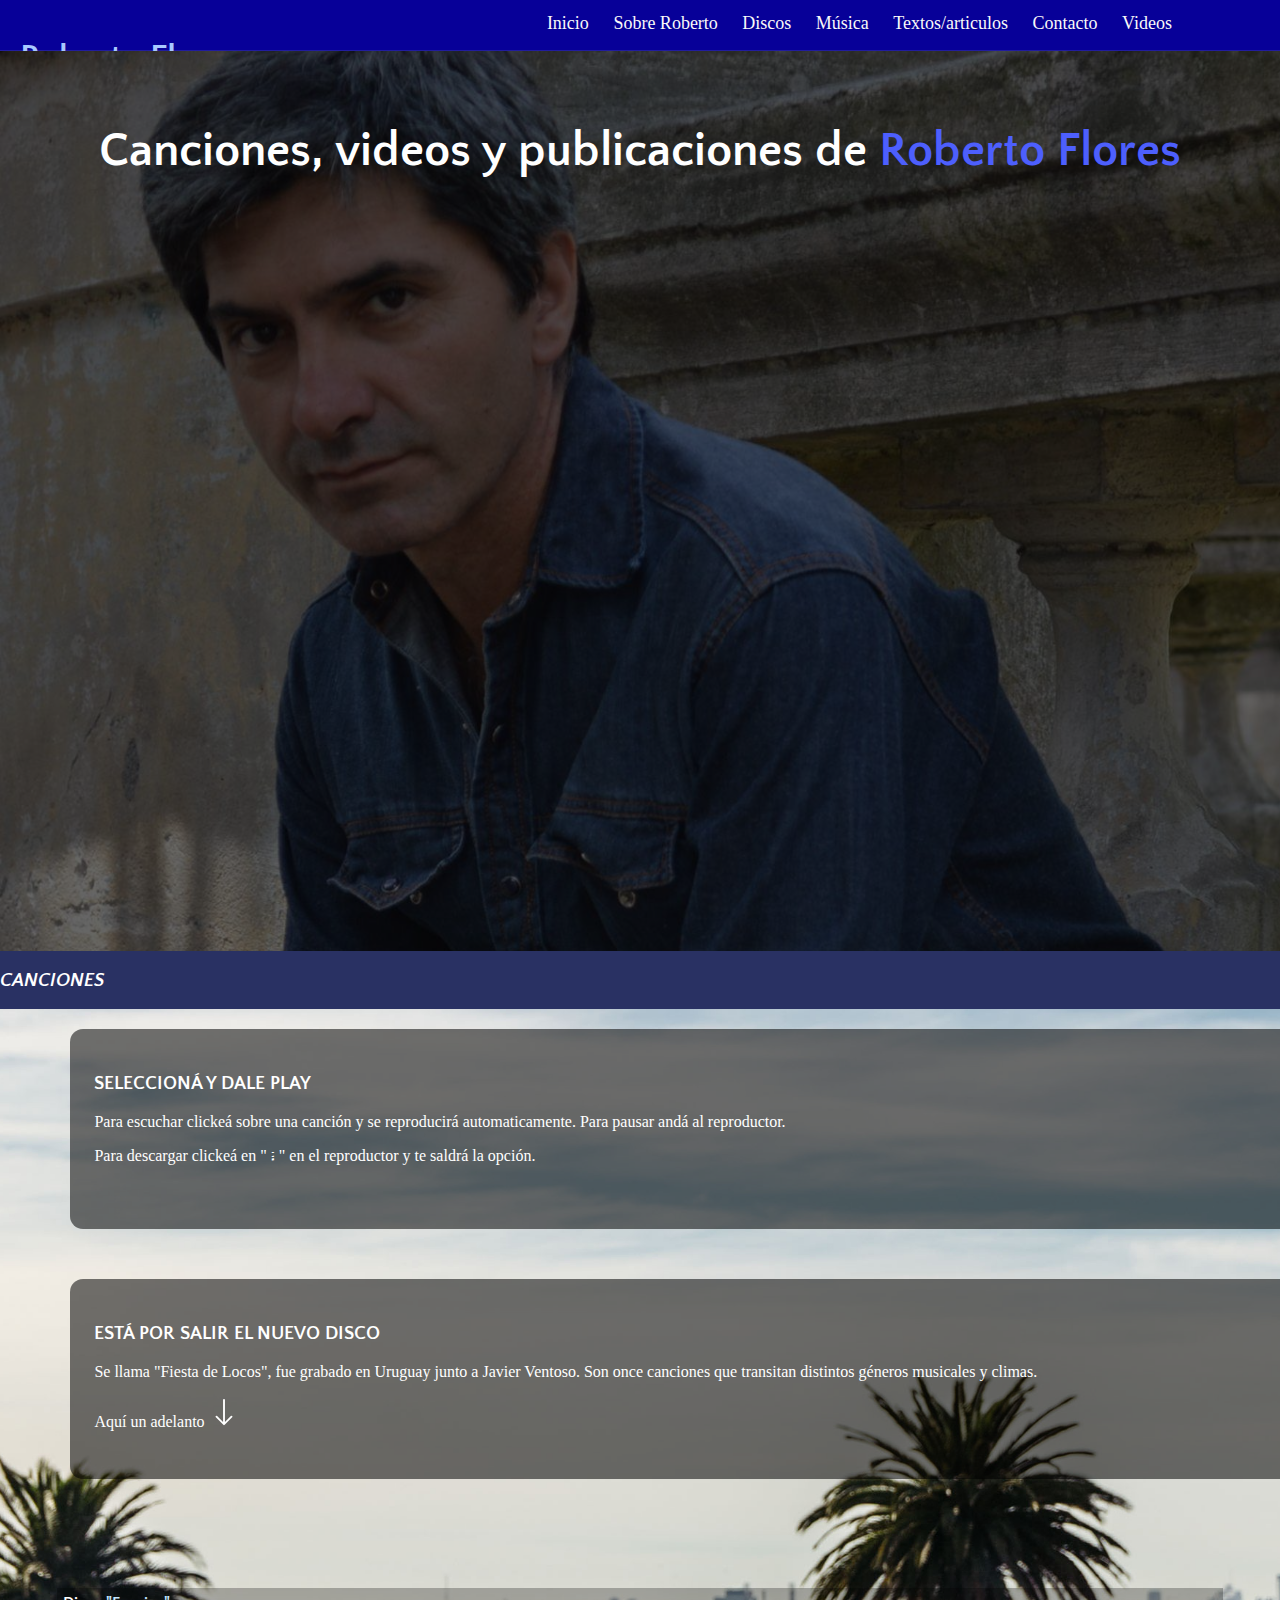
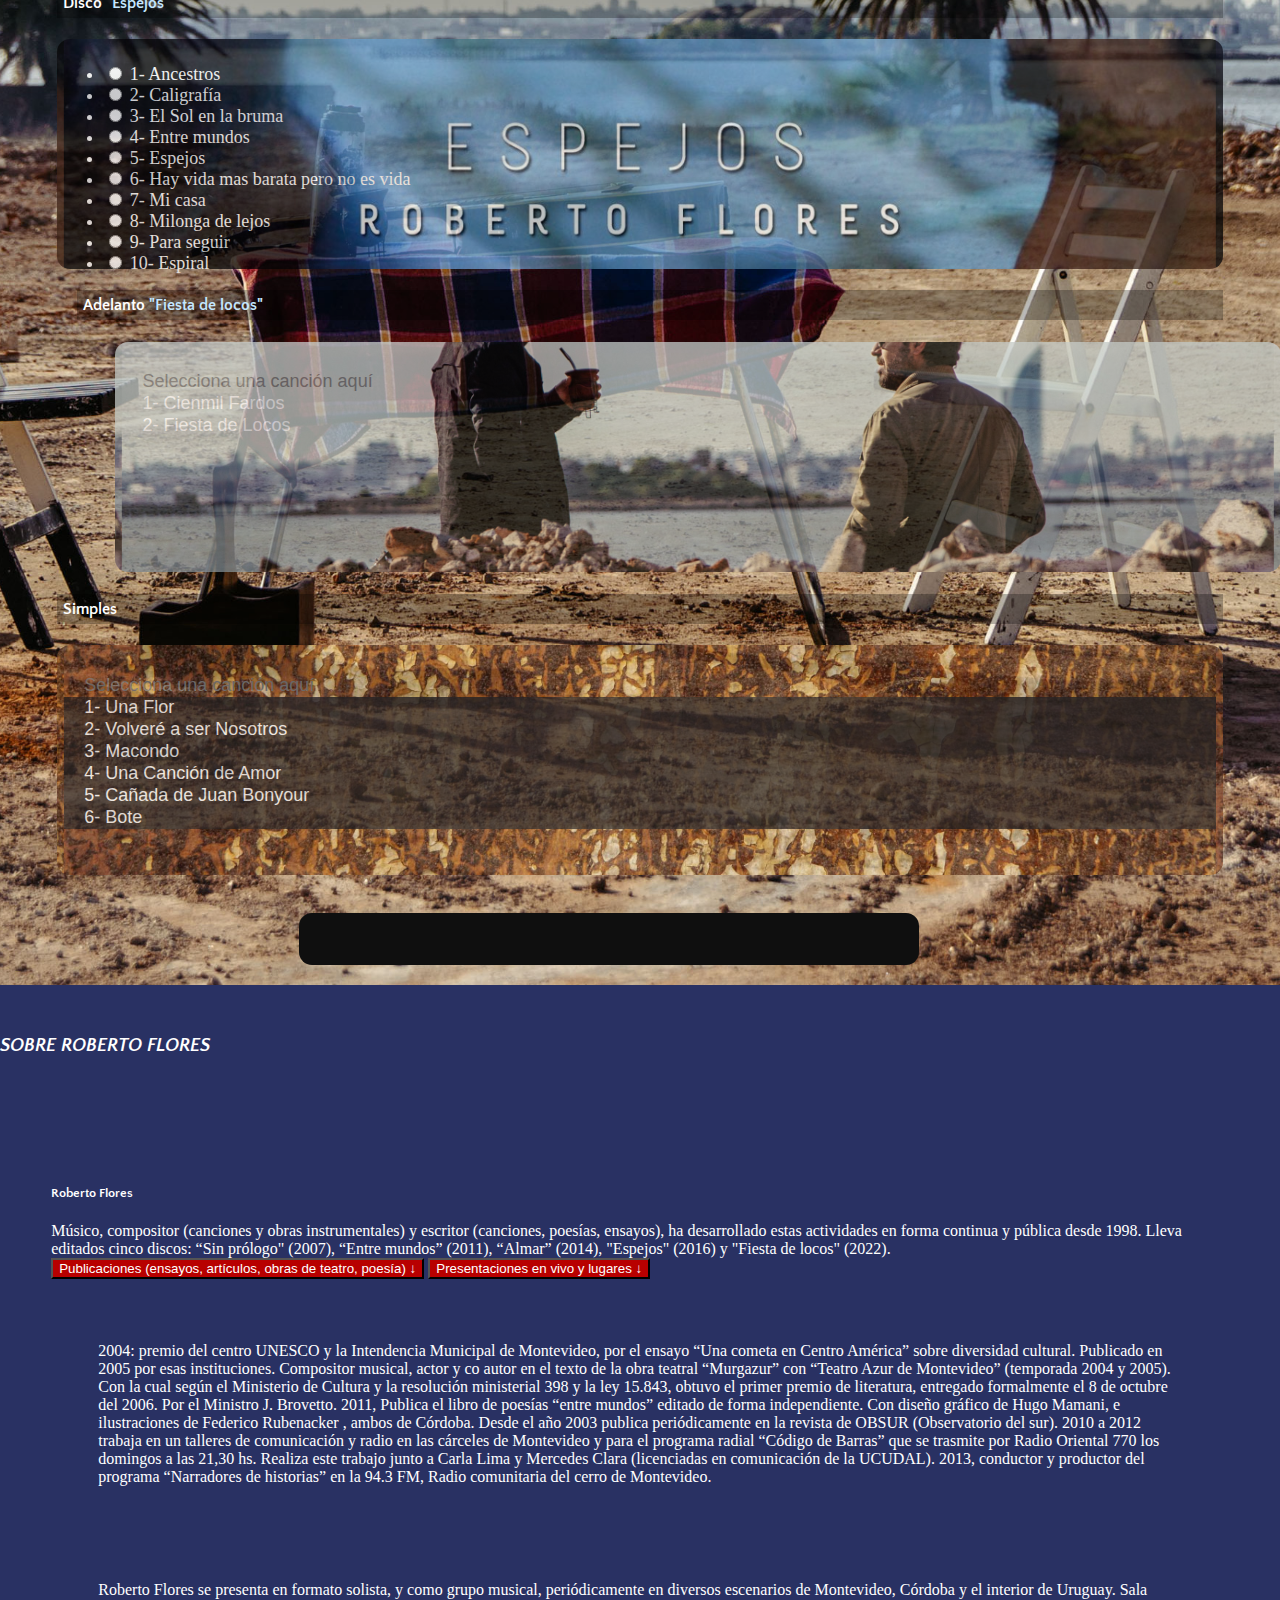
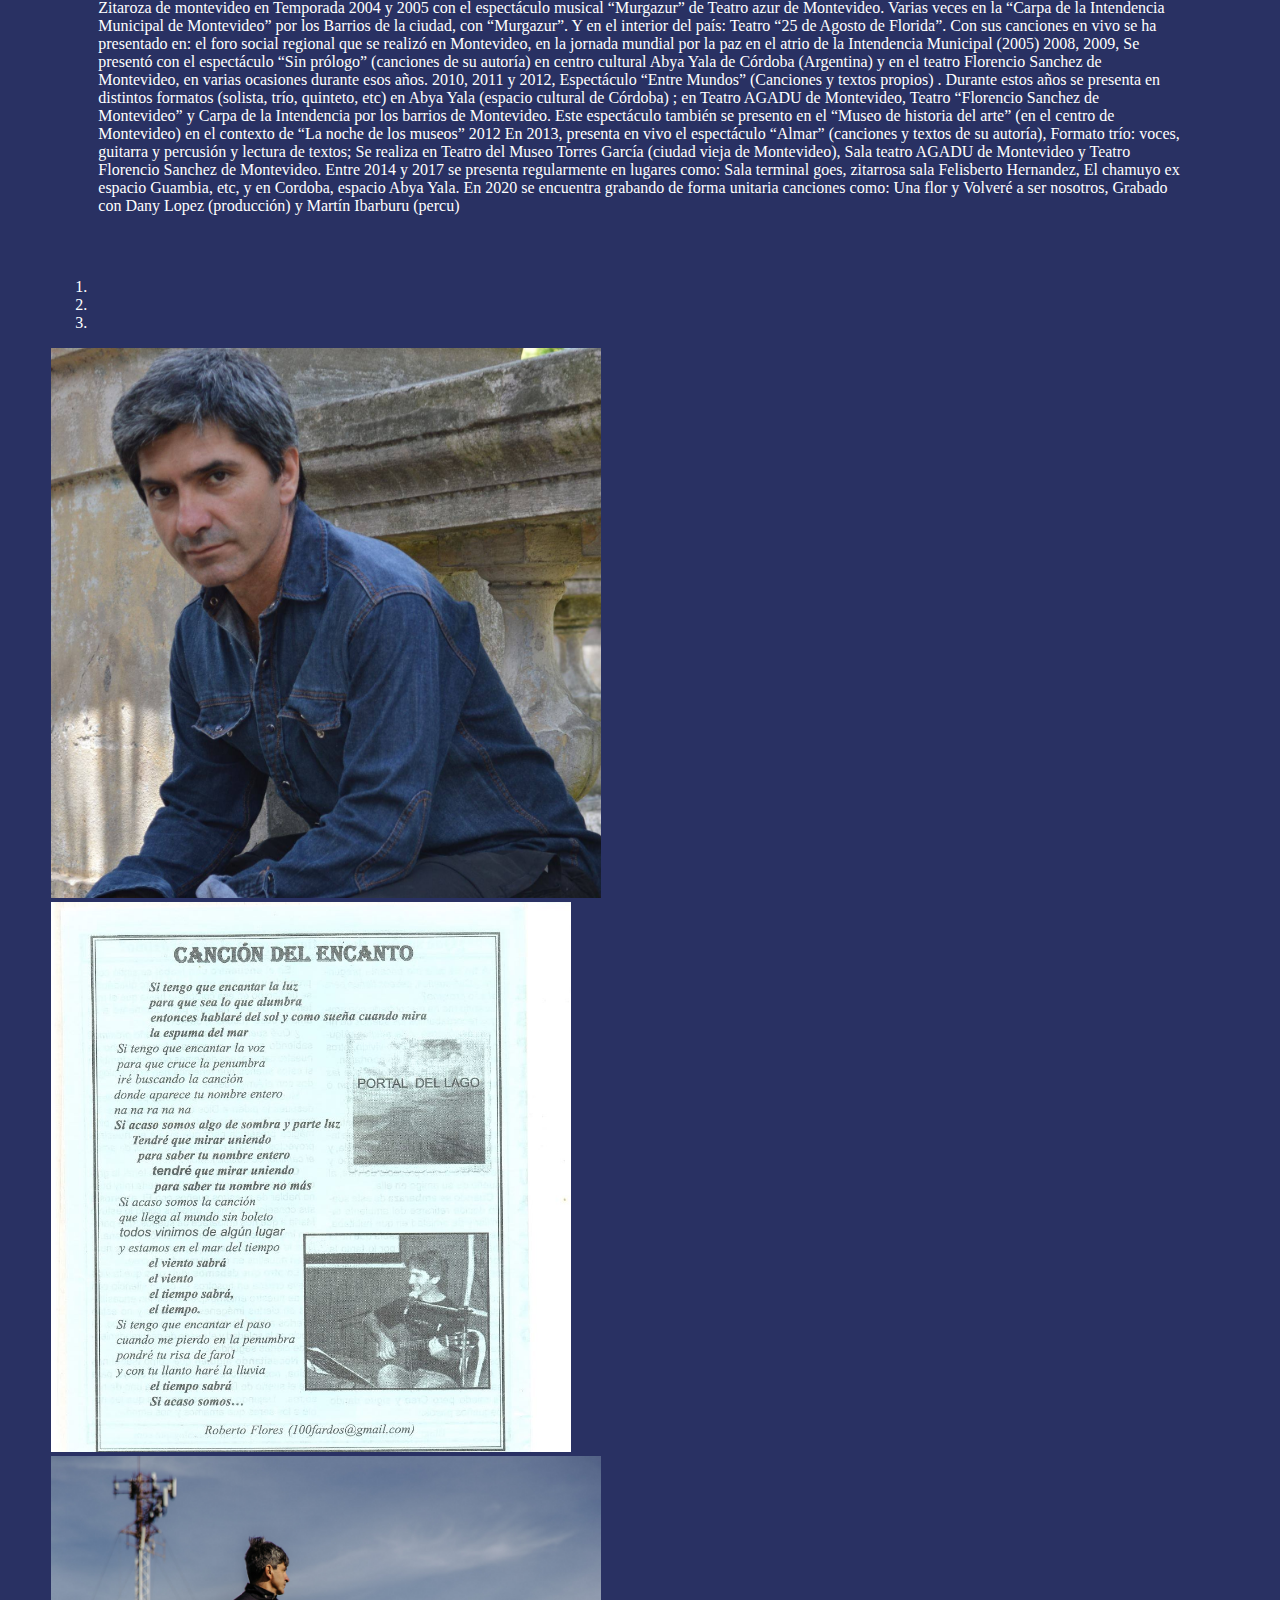
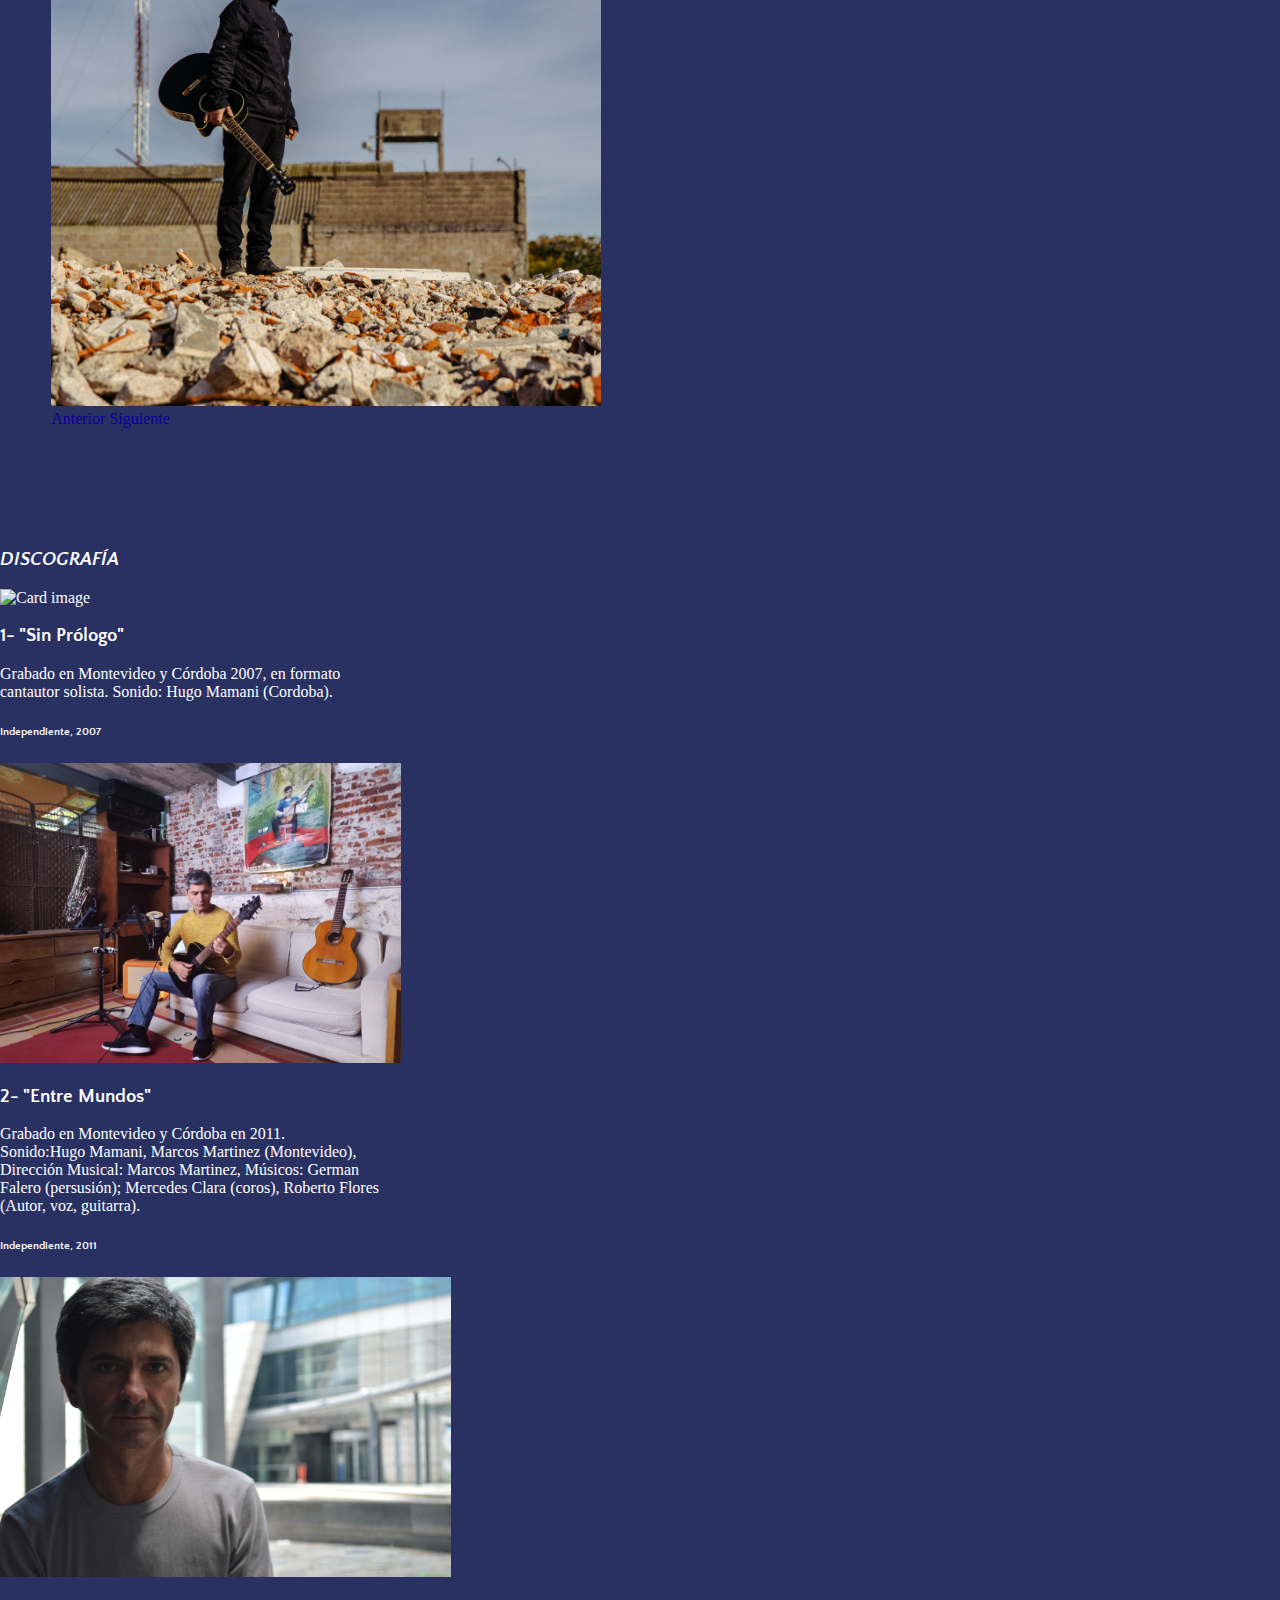
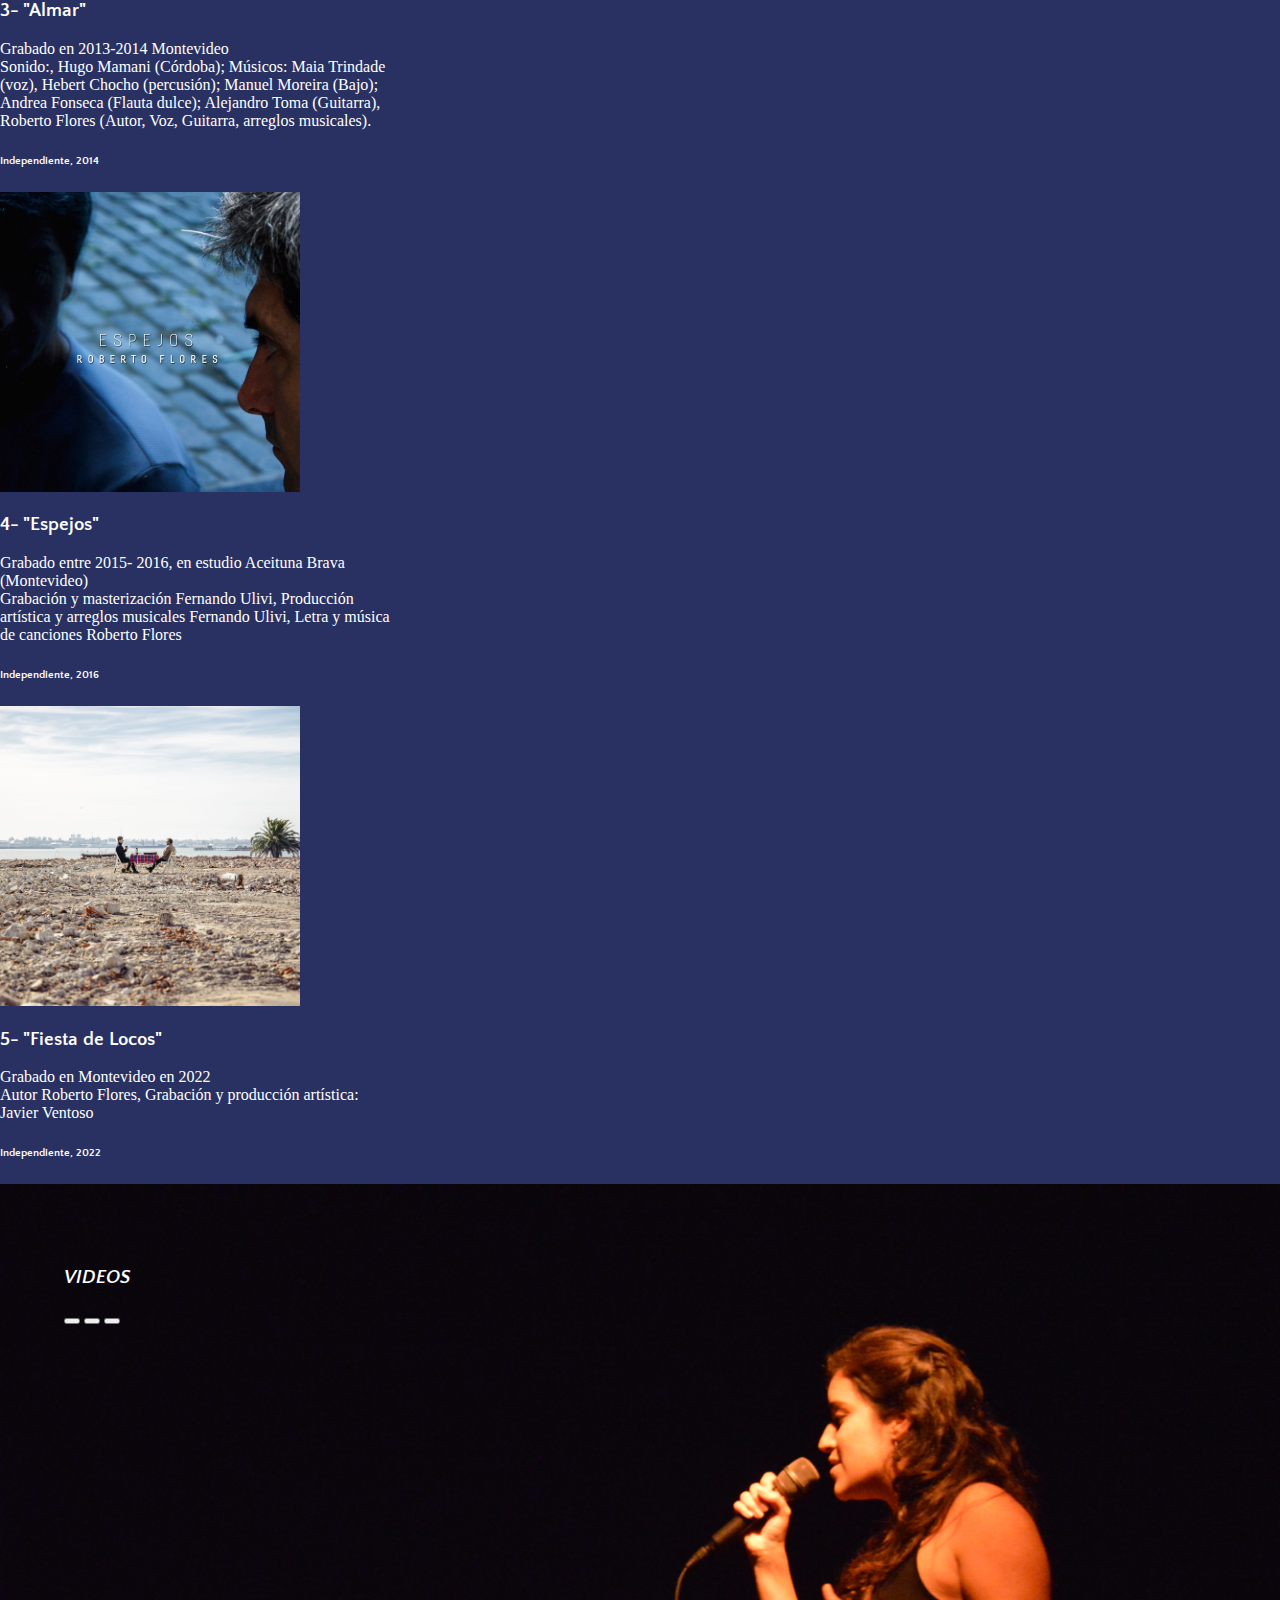
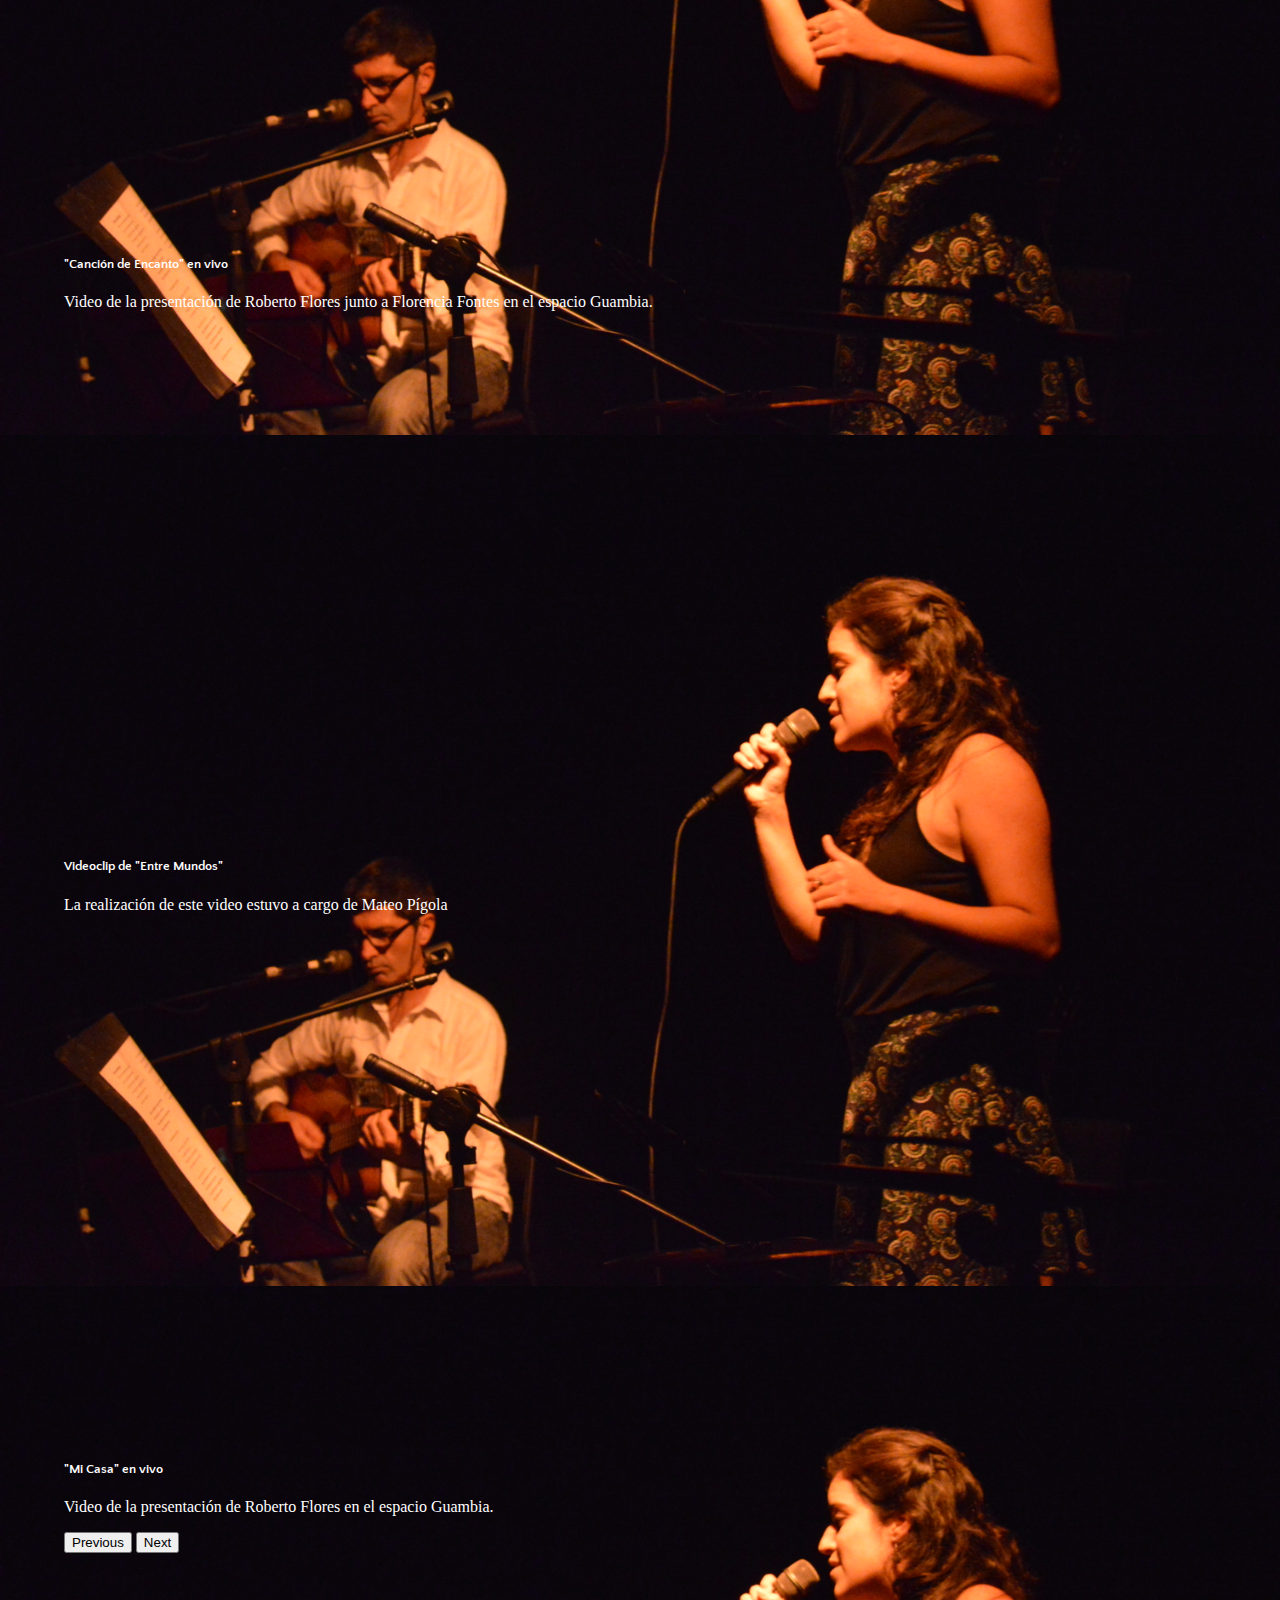
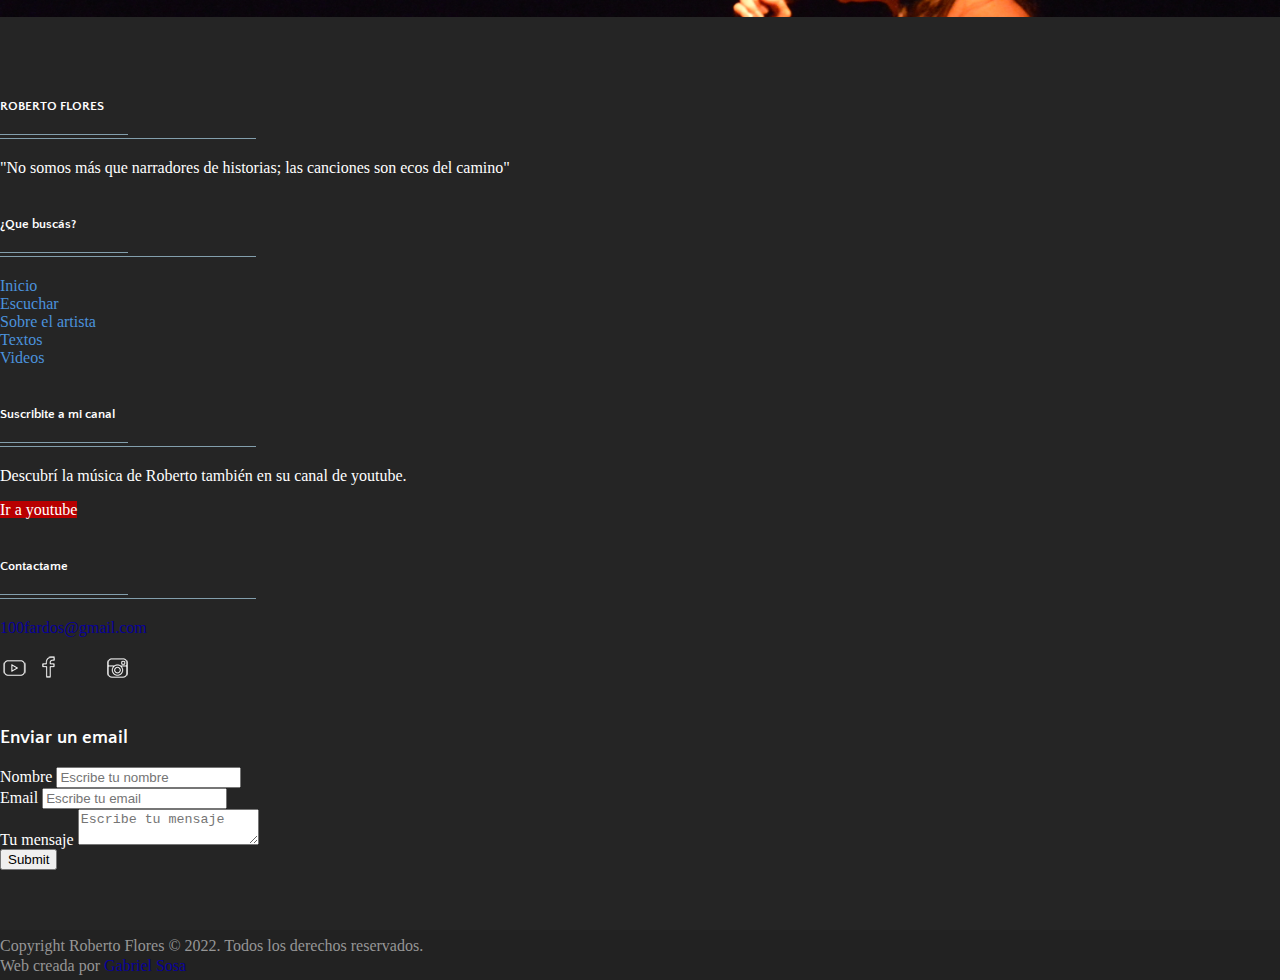
==== commit 001025b8: "Add files via upload" ====
--- a/index.html
+++ b/index.html
@@ -97,7 +97,7 @@
         <div id="reproductorTexto" >
         <h3>SELECCIONÁ Y DALE PLAY</h3>
          
-        <p>Para escuchar clickeá sobre una canción y dale play al reproductor.</p>
+        <p>Para escuchar clickeá sobre una canción y se reproducirá automaticamente. Para pausar andá al reproductor.</p>
         <p>Para descargar clickeá en " ፧ " en el reproductor y te saldrá la opción.</p>
         
       </div>
@@ -114,10 +114,53 @@
     <div class="d-flex justify-content-evenly flex-wrap" id="reproductorHijo">
       <div class="w-50">
         <h4 style="background-color: rgba(0, 0, 0, 0.267); padding:6px;">Disco <span style="color:rgb(196, 231, 255);"> "Espejos"</span></h4> 
-        <form action="">
-        
-        <select id = "selectTrack" size="2" onchange="cambiarTrack(this.options[this.selectedIndex]);">
-            <optgroup class="bg-dark bg-opacity-75">
+        <form action="submit" id="selectTrack" name="Canciones" onchange="validarRadio()">
+          <ul class="list-group" id="lista">
+            <li class="list-group-item">
+              <input class="form-check-input me-1" type="radio" name="Espejos" value="https://drive.google.com/uc?export=download&id=1mXLayElwterFXZ9oUciparIkdQ8k75Gf" id="firstRadio">
+              <label class="form-check-label" for="firstRadio"> <i class="fa-solid fa-volume-high"></i>  1- Ancestros</label>
+            </li>
+            <li class="list-group-item">
+              <input class="form-check-input me-1" type="radio" name="Espejos" value="https://drive.google.com/uc?export=download&id=1OsKSC7Okj5nr1gb2dgUaKc6VhSRtzsdS" id="secondRadio">
+              <label class="form-check-label" for="secondRadio"><i class="fa-solid fa-volume-high"></i> 2- Caligrafía</label>
+            </li>
+            <li class="list-group-item">
+              <input class="form-check-input me-1" type="radio" name="Espejos" value="https://drive.google.com/uc?export=download&id=1OtfMd_1VdqZ2q22sshMm0fOyTMrRpayQ" id="thirdRadio">
+              <label class="form-check-label" for="thirdRadio"><i class="fa-solid fa-volume-high"></i> 3- El Sol en la bruma</label>
+            </li>
+            <li class="list-group-item">
+              <input class="form-check-input me-1" type="radio" name="Espejos" value="https://drive.google.com/uc?export=download&id=1xQ-i9pZX4uBxzf0X5TjF2Os_XxIe82Jl" id="thirdRadio">
+              <label class="form-check-label" for="thirdRadio"><i class="fa-solid fa-volume-high"></i>4- Entre mundos</label>
+            </li>
+            <li class="list-group-item">
+              <input class="form-check-input me-1" type="radio" name="Espejos" value="https://drive.google.com/uc?export=download&id=1yeISKyimgJOkBXW-Ir-mLGNOPlpDMHh0" id="thirdRadio">
+              <label class="form-check-label" for="thirdRadio"><i class="fa-solid fa-volume-high"></i> 5- Espejos</label>
+            </li>
+            <li class="list-group-item">
+              <input class="form-check-input me-1" type="radio" name="Espejos" value="https://drive.google.com/uc?export=download&id=1DWqoLgeIJ4YvkwJhHAA-JH4wjBfI9JaW" id="thirdRadio">
+              <label class="form-check-label" for="thirdRadio"><i class="fa-solid fa-volume-high"></i> 6- Hay vida mas barata pero no es vida</label>
+            </li>
+            <li class="list-group-item">
+              <input class="form-check-input me-1" type="radio" name="Espejos" value="https://drive.google.com/uc?export=download&id=1evVCZAAWauj0Z4vA3fTpZzgV4bZ-CH6v" id="thirdRadio">
+              <label class="form-check-label" for="thirdRadio"><i class="fa-solid fa-volume-high"></i> 7- Mi casa</label>
+            </li>
+            <li class="list-group-item">
+              <input class="form-check-input me-1" type="radio" name="Espejos" value="https://drive.google.com/uc?export=download&id=1f6T4X8gc_aJwewiqhgPVPSY91klAlb-L" id="thirdRadio">
+              <label class="form-check-label" for="thirdRadio"><i class="fa-solid fa-volume-high"></i> 8- Milonga de lejos</label>
+            </li>
+            <li class="list-group-item">
+              <input class="form-check-input me-1" type="radio" name="Espejos" value="https://drive.google.com/uc?export=download&id=184uAUb0IBX8Yg42hIo23QMV5P8cD2Yu5" id="thirdRadio">
+              <label class="form-check-label" for="thirdRadio"><i class="fa-solid fa-volume-high"></i>9- Para seguir</label>
+            </li>
+            <li class="list-group-item">
+              <input class="form-check-input me-1" type="radio" name="Espejos" value="https://drive.google.com/uc?export=download&id=1HpUWY_vVirKTMbPu3le9M-5VWlEEpWPu" id="thirdRadio">
+              <label class="form-check-label" for="thirdRadio"><i class="fa-solid fa-volume-high"></i> 10- Espiral </label>
+            </li>
+             </ul>
+      </form>
+        
+       <!--  <select id = "selectTrack" size="2" onchange="cambiarTrack(this.options[this.selectedIndex]);">
+          <optgroup class="bg-dark bg-opacity-75">
             <option disabled class="bg-info w-75"> Selecciona una canción aquí</option>
             <option path="https://drive.google.com/uc?export=download&id=1mXLayElwterFXZ9oUciparIkdQ8k75Gf"> 1- Ancestros</option>
             <option path="https://drive.google.com/uc?export=download&id=1OsKSC7Okj5nr1gb2dgUaKc6VhSRtzsdS" >2- Caligrafía</option>
@@ -130,8 +173,8 @@
             <option path="https://drive.google.com/uc?export=download&id=184uAUb0IBX8Yg42hIo23QMV5P8cD2Yu5" >9- Para seguir </option>
             <option path="https://drive.google.com/uc?export=download&id=1HpUWY_vVirKTMbPu3le9M-5VWlEEpWPu" >10- Espiral </option>
           </optgroup>
-          </select>
-          </form>
+          </select> -->
+         
       </div>
     
     
@@ -145,7 +188,12 @@
           <option  path="https://drive.google.com/uc?export=download&id=1DUFiM73TJZszI64AVJIQmTi2sddKCVi2"> 1- Cienmil Fardos</option>
           <option  path="https://drive.google.com/uc?export=download&id=1F8zeC0M67FEnY7GllX9qndkAydZbUEFZ" >2- Fiesta de Locos</option>
         </optgroup>
-          </select> 
+          </select>
+          
+         
+
+        
+          
     </div>
 
     <div class="w-50">
@@ -165,6 +213,7 @@
           </select> 
     </div>
     
+   
    
   </div>
  
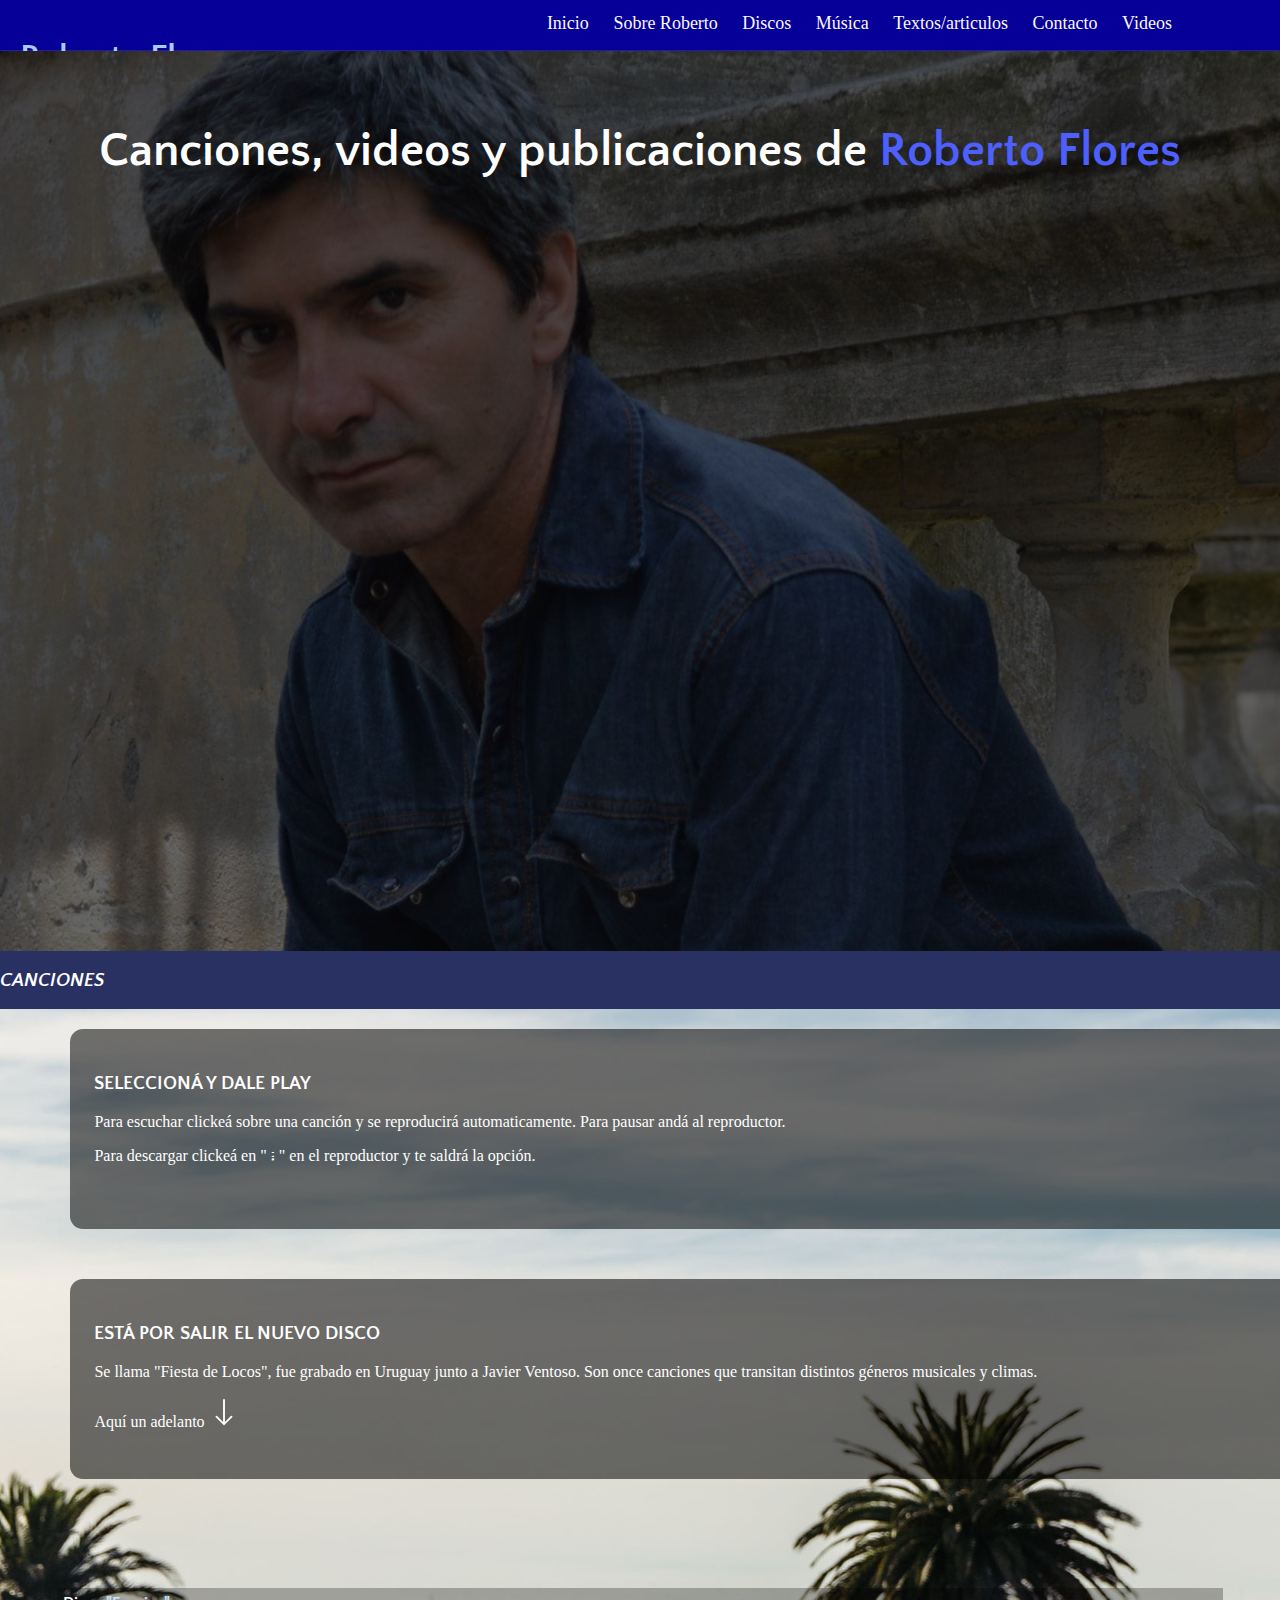
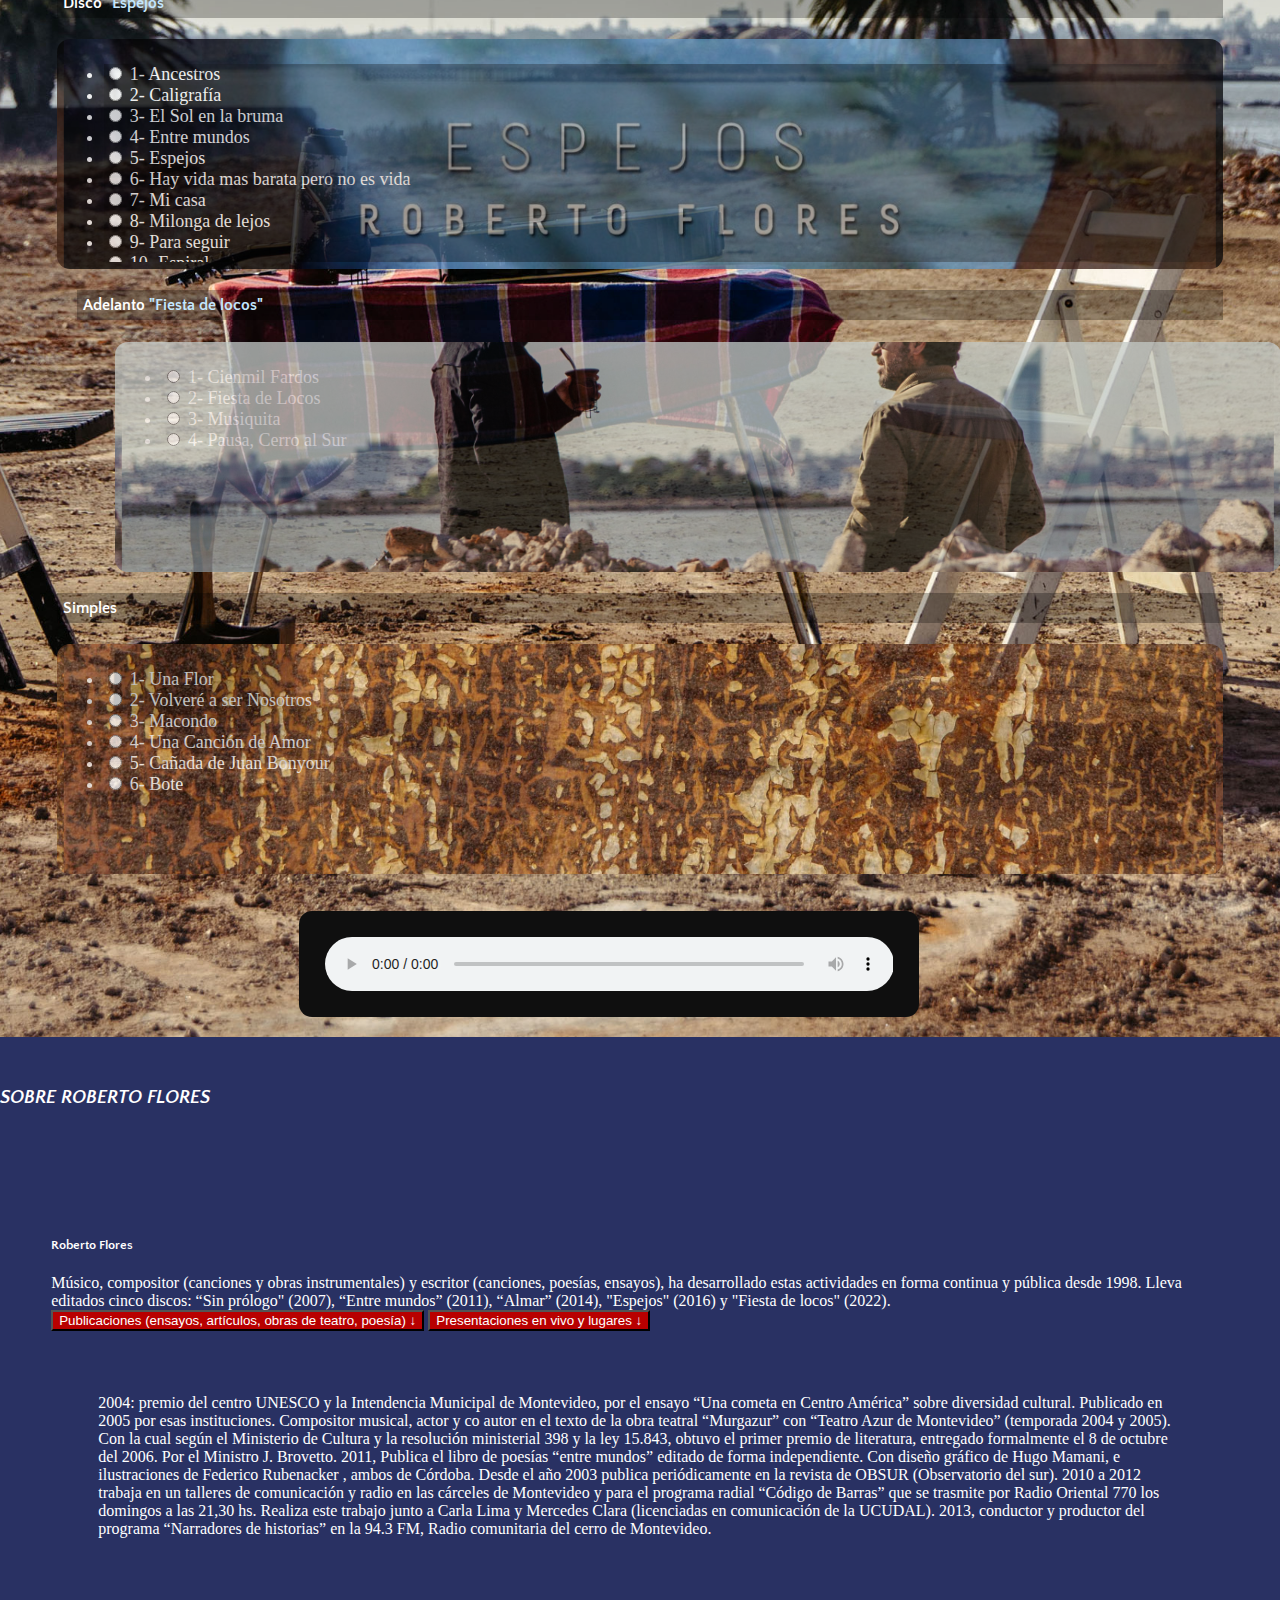
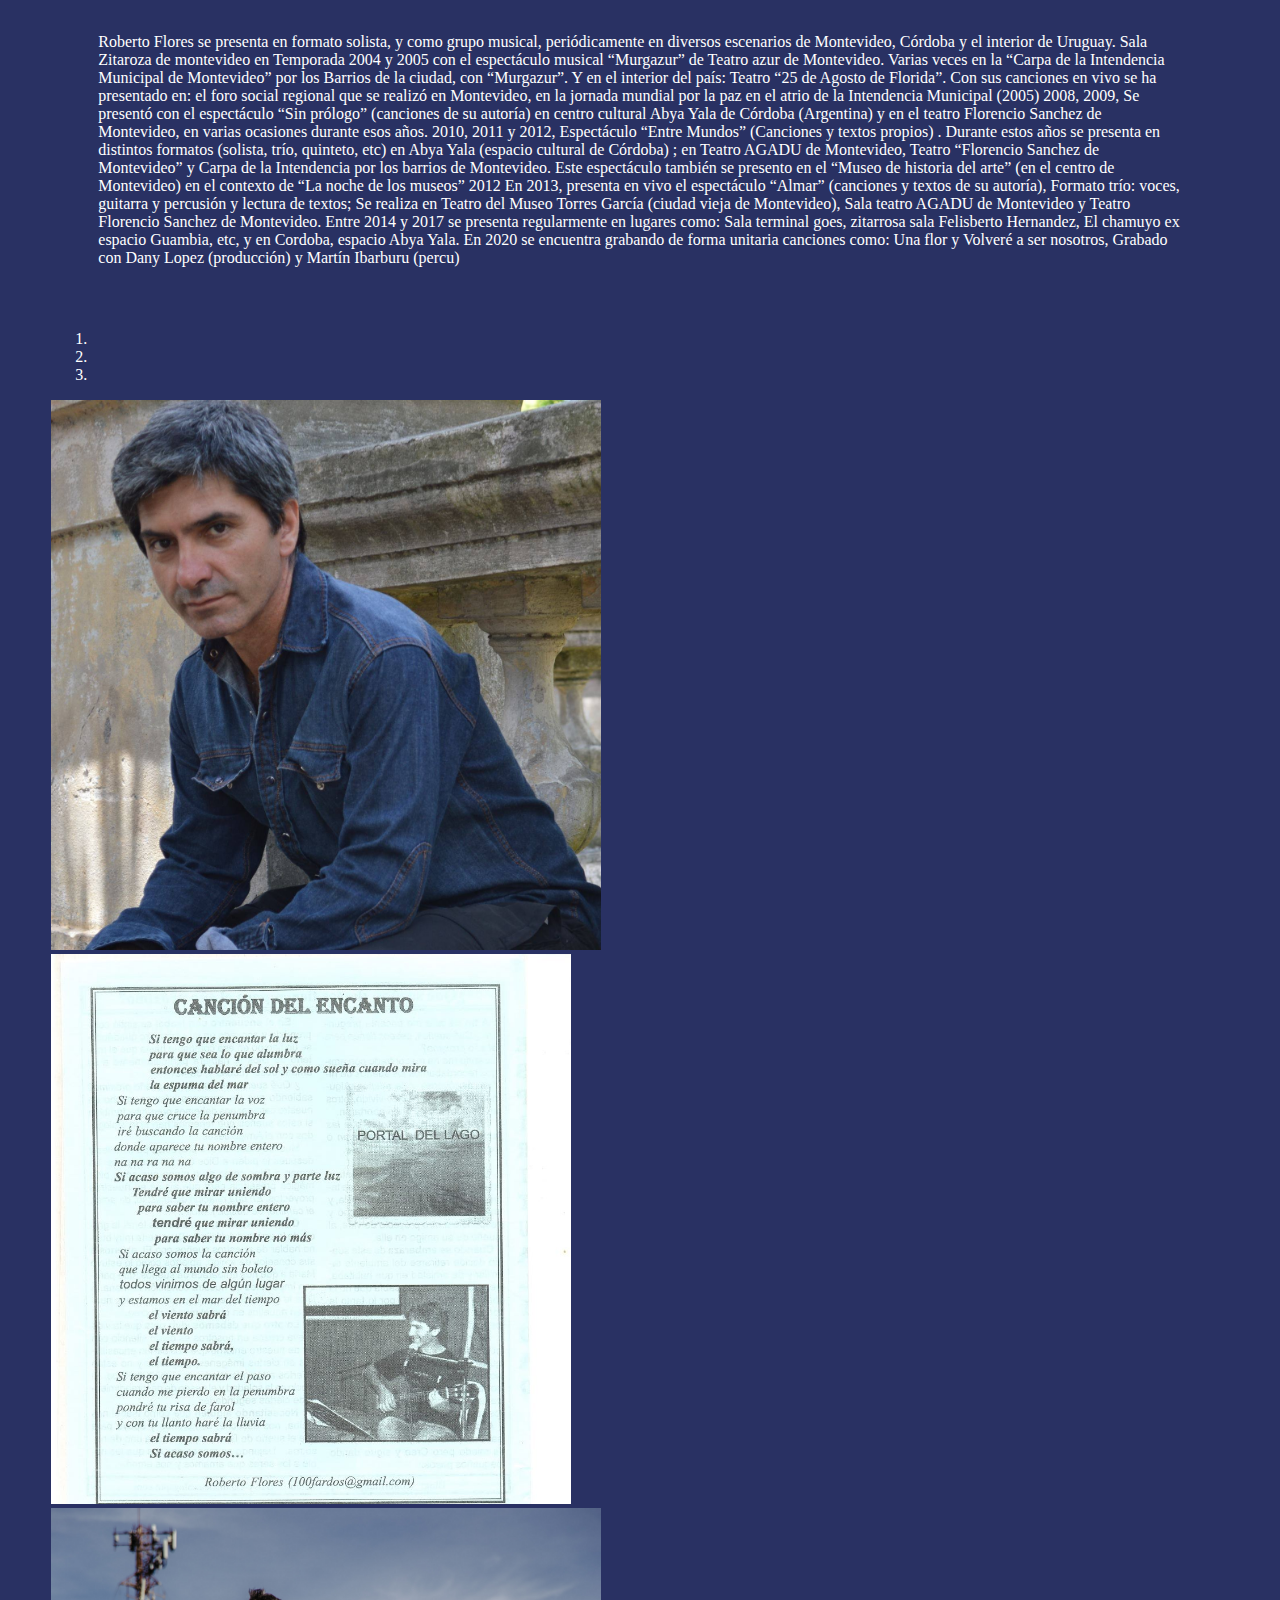
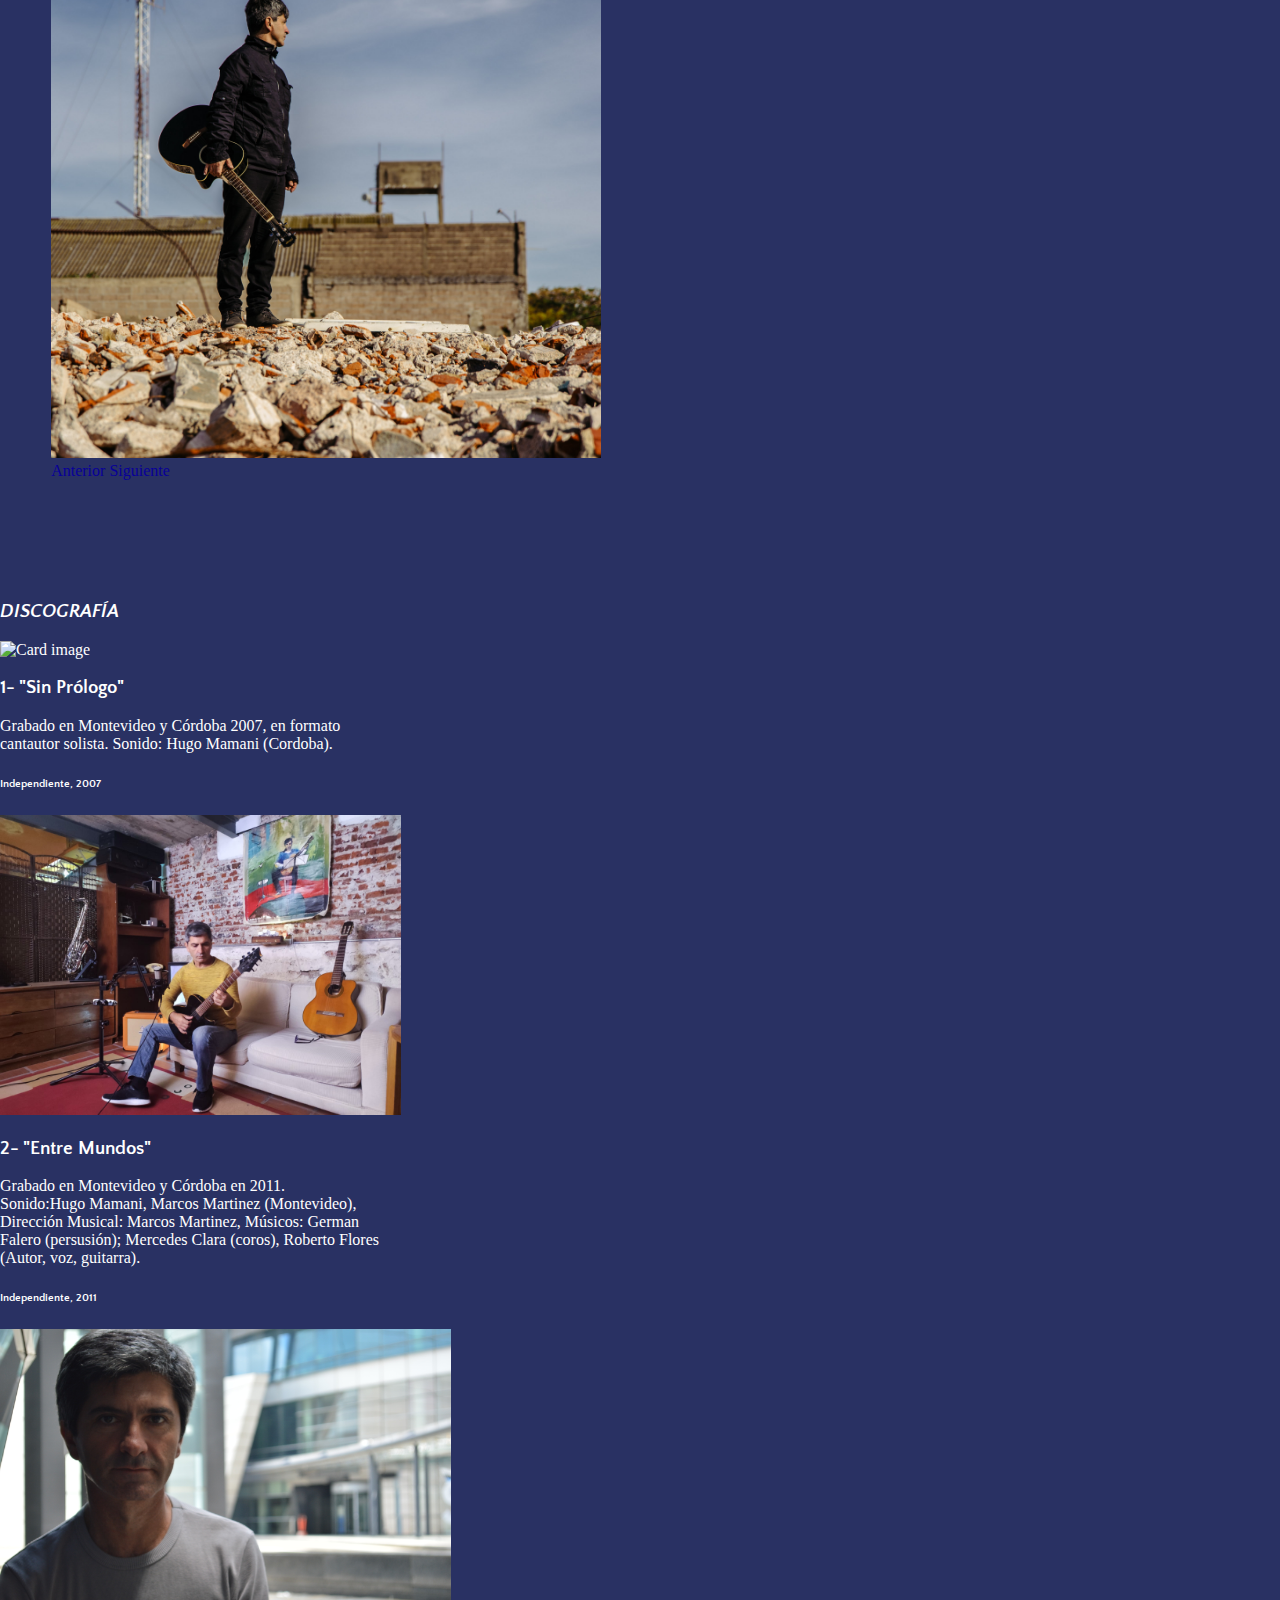
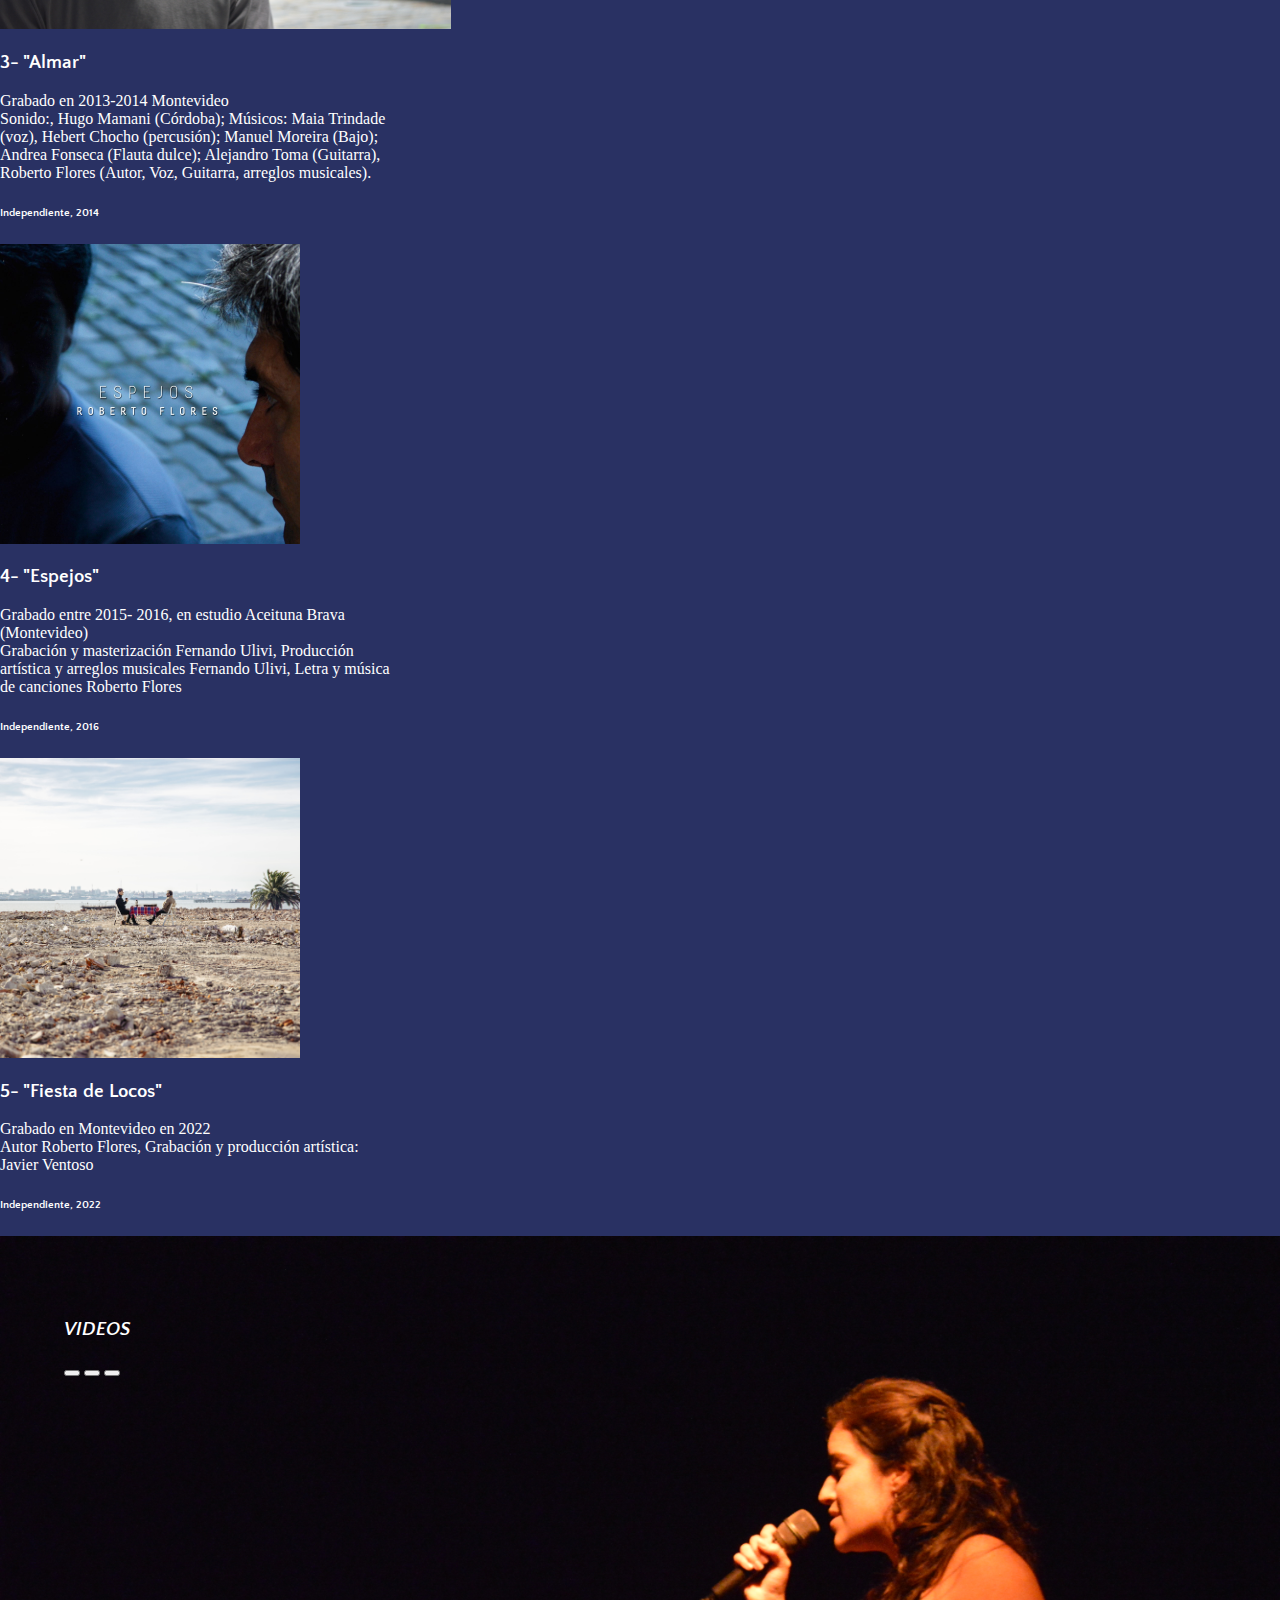
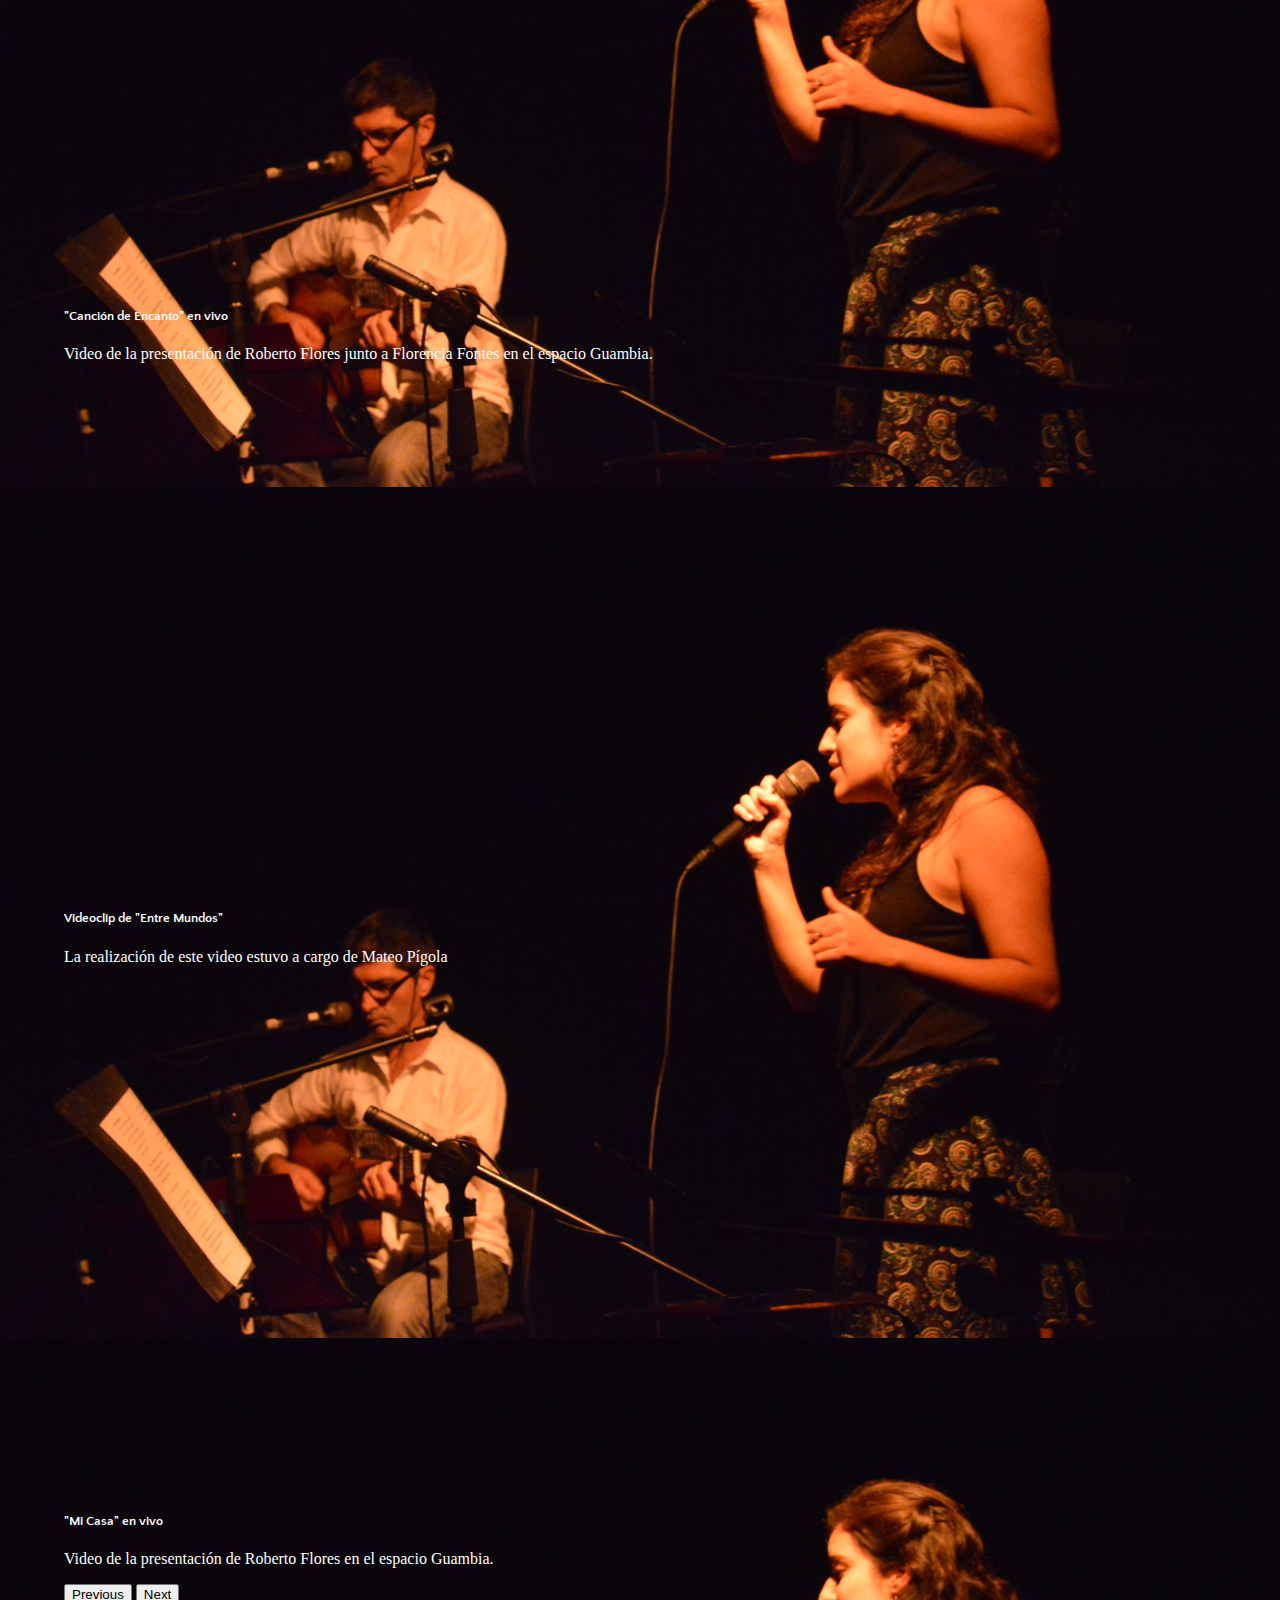
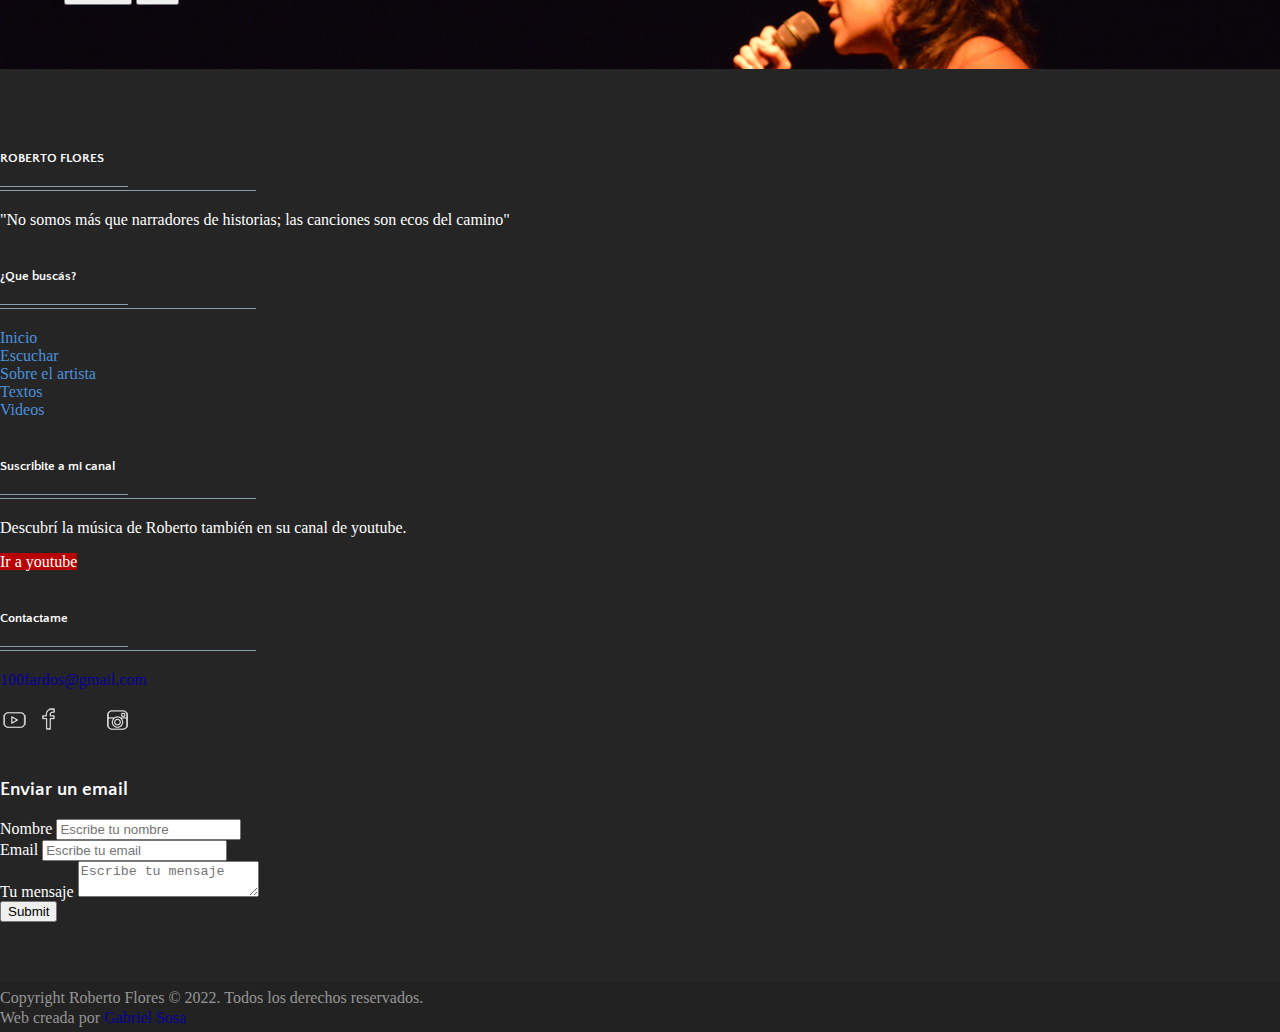
==== commit 77991d6a: "Add files via upload" ====
--- a/index.html
+++ b/index.html
@@ -129,51 +129,36 @@
               <label class="form-check-label" for="thirdRadio"><i class="fa-solid fa-volume-high"></i> 3- El Sol en la bruma</label>
             </li>
             <li class="list-group-item">
-              <input class="form-check-input me-1" type="radio" name="Espejos" value="https://drive.google.com/uc?export=download&id=1xQ-i9pZX4uBxzf0X5TjF2Os_XxIe82Jl" id="thirdRadio">
-              <label class="form-check-label" for="thirdRadio"><i class="fa-solid fa-volume-high"></i>4- Entre mundos</label>
-            </li>
-            <li class="list-group-item">
-              <input class="form-check-input me-1" type="radio" name="Espejos" value="https://drive.google.com/uc?export=download&id=1yeISKyimgJOkBXW-Ir-mLGNOPlpDMHh0" id="thirdRadio">
-              <label class="form-check-label" for="thirdRadio"><i class="fa-solid fa-volume-high"></i> 5- Espejos</label>
-            </li>
-            <li class="list-group-item">
-              <input class="form-check-input me-1" type="radio" name="Espejos" value="https://drive.google.com/uc?export=download&id=1DWqoLgeIJ4YvkwJhHAA-JH4wjBfI9JaW" id="thirdRadio">
-              <label class="form-check-label" for="thirdRadio"><i class="fa-solid fa-volume-high"></i> 6- Hay vida mas barata pero no es vida</label>
-            </li>
-            <li class="list-group-item">
-              <input class="form-check-input me-1" type="radio" name="Espejos" value="https://drive.google.com/uc?export=download&id=1evVCZAAWauj0Z4vA3fTpZzgV4bZ-CH6v" id="thirdRadio">
-              <label class="form-check-label" for="thirdRadio"><i class="fa-solid fa-volume-high"></i> 7- Mi casa</label>
-            </li>
-            <li class="list-group-item">
-              <input class="form-check-input me-1" type="radio" name="Espejos" value="https://drive.google.com/uc?export=download&id=1f6T4X8gc_aJwewiqhgPVPSY91klAlb-L" id="thirdRadio">
-              <label class="form-check-label" for="thirdRadio"><i class="fa-solid fa-volume-high"></i> 8- Milonga de lejos</label>
-            </li>
-            <li class="list-group-item">
-              <input class="form-check-input me-1" type="radio" name="Espejos" value="https://drive.google.com/uc?export=download&id=184uAUb0IBX8Yg42hIo23QMV5P8cD2Yu5" id="thirdRadio">
-              <label class="form-check-label" for="thirdRadio"><i class="fa-solid fa-volume-high"></i>9- Para seguir</label>
-            </li>
-            <li class="list-group-item">
-              <input class="form-check-input me-1" type="radio" name="Espejos" value="https://drive.google.com/uc?export=download&id=1HpUWY_vVirKTMbPu3le9M-5VWlEEpWPu" id="thirdRadio">
-              <label class="form-check-label" for="thirdRadio"><i class="fa-solid fa-volume-high"></i> 10- Espiral </label>
+              <input class="form-check-input me-1" type="radio" name="Espejos" value="https://drive.google.com/uc?export=download&id=1xQ-i9pZX4uBxzf0X5TjF2Os_XxIe82Jl" id="fourthRadio">
+              <label class="form-check-label" for="fourthRadio"><i class="fa-solid fa-volume-high"></i>4- Entre mundos</label>
+            </li>
+            <li class="list-group-item">
+              <input class="form-check-input me-1" type="radio" name="Espejos" value="https://drive.google.com/uc?export=download&id=1yeISKyimgJOkBXW-Ir-mLGNOPlpDMHh0" id="fifthRadio">
+              <label class="form-check-label" for="fifthRadio"><i class="fa-solid fa-volume-high"></i> 5- Espejos</label>
+            </li>
+            <li class="list-group-item">
+              <input class="form-check-input me-1" type="radio" name="Espejos" value="https://drive.google.com/uc?export=download&id=1DWqoLgeIJ4YvkwJhHAA-JH4wjBfI9JaW" id="sixthRadio">
+              <label class="form-check-label" for="sixthRadio"><i class="fa-solid fa-volume-high"></i> 6- Hay vida mas barata pero no es vida</label>
+            </li>
+            <li class="list-group-item">
+              <input class="form-check-input me-1" type="radio" name="Espejos" value="https://drive.google.com/uc?export=download&id=1evVCZAAWauj0Z4vA3fTpZzgV4bZ-CH6v" id="seventhRadio">
+              <label class="form-check-label" for="seventhRadio"><i class="fa-solid fa-volume-high"></i> 7- Mi casa</label>
+            </li>
+            <li class="list-group-item">
+              <input class="form-check-input me-1" type="radio" name="Espejos" value="https://drive.google.com/uc?export=download&id=1f6T4X8gc_aJwewiqhgPVPSY91klAlb-L" id="eighthRadio">
+              <label class="form-check-label" for="eighthRadio"><i class="fa-solid fa-volume-high"></i> 8- Milonga de lejos</label>
+            </li>
+            <li class="list-group-item">
+              <input class="form-check-input me-1" type="radio" name="Espejos" value="https://drive.google.com/uc?export=download&id=184uAUb0IBX8Yg42hIo23QMV5P8cD2Yu5" id="ninethRadio">
+              <label class="form-check-label" for="ninethRadio"><i class="fa-solid fa-volume-high"></i>9- Para seguir</label>
+            </li>
+            <li class="list-group-item">
+              <input class="form-check-input me-1" type="radio" name="Espejos" value="https://drive.google.com/uc?export=download&id=1HpUWY_vVirKTMbPu3le9M-5VWlEEpWPu" id="tenthRadio">
+              <label class="form-check-label" for="tenthRadio"><i class="fa-solid fa-volume-high"></i> 10- Espiral </label>
             </li>
              </ul>
       </form>
         
-       <!--  <select id = "selectTrack" size="2" onchange="cambiarTrack(this.options[this.selectedIndex]);">
-          <optgroup class="bg-dark bg-opacity-75">
-            <option disabled class="bg-info w-75"> Selecciona una canción aquí</option>
-            <option path="https://drive.google.com/uc?export=download&id=1mXLayElwterFXZ9oUciparIkdQ8k75Gf"> 1- Ancestros</option>
-            <option path="https://drive.google.com/uc?export=download&id=1OsKSC7Okj5nr1gb2dgUaKc6VhSRtzsdS" >2- Caligrafía</option>
-            <option path="https://drive.google.com/uc?export=download&id=1OtfMd_1VdqZ2q22sshMm0fOyTMrRpayQ" >3- El Sol en la bruma</option>
-            <option path="https://drive.google.com/uc?export=download&id=1xQ-i9pZX4uBxzf0X5TjF2Os_XxIe82Jl" >4- Entre mundos</option>
-            <option path="https://drive.google.com/uc?export=download&id=1yeISKyimgJOkBXW-Ir-mLGNOPlpDMHh0" >5- Espejos</option>
-            <option path="https://drive.google.com/uc?export=download&id=1DWqoLgeIJ4YvkwJhHAA-JH4wjBfI9JaW" >6- Hay vida mas barata pero no es vida </option>
-            <option path="https://drive.google.com/uc?export=download&id=1evVCZAAWauj0Z4vA3fTpZzgV4bZ-CH6v" >7- Mi casa</option>
-            <option path="https://drive.google.com/uc?export=download&id=1f6T4X8gc_aJwewiqhgPVPSY91klAlb-L" >8- Milonga de lejos  </option>
-            <option path="https://drive.google.com/uc?export=download&id=184uAUb0IBX8Yg42hIo23QMV5P8cD2Yu5" >9- Para seguir </option>
-            <option path="https://drive.google.com/uc?export=download&id=1HpUWY_vVirKTMbPu3le9M-5VWlEEpWPu" >10- Espiral </option>
-          </optgroup>
-          </select> -->
          
       </div>
     
@@ -182,37 +167,67 @@
     <div class="w-50">
       <h4 style="background-color: rgba(0, 0, 0, 0.267); margin-left: 20px; padding:6px;">Adelanto <span style="color:rgb(196, 231, 255);"> "Fiesta de locos"</span></h4>
       
-      <select id = "selectTrack2" size="2" onchange="cambiarTrack(this.options[this.selectedIndex]);">
-           <optgroup class="bg-dark bg-opacity-75">
-          <option class="bg-info w-75" disabled> Selecciona una canción aquí</option>
-          <option  path="https://drive.google.com/uc?export=download&id=1DUFiM73TJZszI64AVJIQmTi2sddKCVi2"> 1- Cienmil Fardos</option>
-          <option  path="https://drive.google.com/uc?export=download&id=1F8zeC0M67FEnY7GllX9qndkAydZbUEFZ" >2- Fiesta de Locos</option>
-        </optgroup>
-          </select>
-          
-         
-
-        
-          
+
+          <form action="submit" id="selectTrack2" name="Canciones2" onchange="validarRadio2()">
+            <ul class="list-group" id="lista">
+              <li class="list-group-item">
+                <input class="form-check-input me-1" type="radio" name="Fiesta" value="https://drive.google.com/uc?export=download&id=1tD15q1OI6oRwfte1gqpUHTRhv3H8QT2V" id="firstRadio2">
+                <label class="form-check-label" for="firstRadio2"> <i class="fa-solid fa-volume-high"></i>  1- Cienmil Fardos</label>
+              </li>
+              <li class="list-group-item">
+                <input class="form-check-input me-1" type="radio" name="Fiesta" value="https://drive.google.com/uc?export=download&id=1hBYknJFH6MLkygbUeIaVhF1aIeM-aR_6" id="secondRadio2">
+                <label class="form-check-label" for="secondRadio2"><i class="fa-solid fa-volume-high"></i> 2- Fiesta de Locos</label>
+              </li>
+              <li class="list-group-item">
+                <input class="form-check-input me-1" type="radio" name="Fiesta" value="https://drive.google.com/uc?export=download&id=101cFdBWnnG0gx1UXosPYmeneXRJBBeLR" id="thirdRadio2">
+                <label class="form-check-label" for="thirdRadio2"><i class="fa-solid fa-volume-high"></i> 3- Musiquita</label>
+              </li>
+              <li class="list-group-item">
+                <input class="form-check-input me-1" type="radio" name="Fiesta" value="https://drive.google.com/uc?export=download&id=10V2xvbsgB2HxV99ls6okVjzw41QmBnls" id="fourthRadio2">
+                <label class="form-check-label" for="fourthRadio2"><i class="fa-solid fa-volume-high"></i>4- Pausa, Cerro al Sur</label>
+              </li>
+            
+               </ul>
+        </form>
+                
     </div>
 
     <div class="w-50">
       <h4 style="background-color: rgba(0, 0, 0, 0.267); padding:6px;">Simples</h4>
       
-      <select id = "selectTrack3" size="2" onchange="cambiarTrack(this.options[this.selectedIndex]);">
-        <optgroup class="bg-dark bg-opacity-75">
-         <p><i class="fa-solid fa-volume-low"></i></p> 
-        <option class="bg-info w-75" disabled> Selecciona una canción aquí</option>
-          <option style="background-color:rgba(41, 38, 38, 0.852);" path="https://drive.google.com/uc?export=download&id=1VYCo_4ji5vcGiQENAZApWRJQXIbRhJLK"> 1- Una Flor</option>
-          <option style="background-color:rgba(41, 38, 38, 0.852);" path="https://drive.google.com/uc?export=download&id=131HozRD0IwYFSj8UcXcJ1_kOArZFKAMO" >2- Volveré a ser Nosotros</option>
-          <option style="background-color:rgba(41, 38, 38, 0.852);" path="https://drive.google.com/uc?export=download&id=1UP0r_5qryZoPSPA1eRdG3p6amYr6gVAy" >3- Macondo</option>
-          <option style="background-color:rgba(41, 38, 38, 0.852);" path="https://drive.google.com/uc?export=download&id=1Dm5ZTw_NmiyrAS0L-5O0z_L6bcQEUh8h" >4- Una Canción de Amor</option>
-          <option style="background-color:rgba(41, 38, 38, 0.852);" path="https://drive.google.com/uc?export=download&id=1_FOebKDbBcbZStHeTaSVg-6T-_jkcq9f" >5- Cañada de Juan Bonyour</option>
-          <option style="background-color:rgba(41, 38, 38, 0.852);" path="https://drive.google.com/uc?export=download&id=1ZFZZ_5UKXPmA7A3QKTOiQH9hnOvtcnsZ" >6- Bote</option>
-          </optgroup>
-          </select> 
-    </div>
-    
+      <form action="submit" id="selectTrack3" name="Canciones3" onchange="validarRadio3()">
+        <ul class="list-group" id="lista">
+          <li class="list-group-item">
+            <input class="form-check-input me-1" type="radio" name="Simples" value="https://drive.google.com/uc?export=download&id=1VYCo_4ji5vcGiQENAZApWRJQXIbRhJLK" id="firstRadio3">
+            <label class="form-check-label" for="firstRadio3"> <i class="fa-solid fa-volume-high"></i>  1- Una Flor</label>
+          </li>
+          <li class="list-group-item">
+            <input class="form-check-input me-1" type="radio" name="Simples" value="https://drive.google.com/uc?export=download&id=131HozRD0IwYFSj8UcXcJ1_kOArZFKAMO" id="secondRadio3">
+            <label class="form-check-label" for="secondRadio3"><i class="fa-solid fa-volume-high"></i> 2- Volveré a ser Nosotros</label>
+          </li>
+          <li class="list-group-item">
+            <input class="form-check-input me-1" type="radio" name="Simples" value="https://drive.google.com/uc?export=download&id=1UP0r_5qryZoPSPA1eRdG3p6amYr6gVAy" id="thirdRadio3">
+            <label class="form-check-label" for="thirdRadio3"><i class="fa-solid fa-volume-high"></i> 3- Macondo</label>
+          </li>
+          <li class="list-group-item">
+            <input class="form-check-input me-1" type="radio" name="Simples" value="https://drive.google.com/uc?export=download&id=1Dm5ZTw_NmiyrAS0L-5O0z_L6bcQEUh8h" id="fourthRadio3">
+            <label class="form-check-label" for="fourthRadio3"><i class="fa-solid fa-volume-high"></i>4- Una Canción de Amor</label>
+          </li>
+          <li class="list-group-item">
+            <input class="form-check-input me-1" type="radio" name="Simples" value="https://drive.google.com/uc?export=download&id=1_FOebKDbBcbZStHeTaSVg-6T-_jkcq9f" id="fourthRadio3">
+            <label class="form-check-label" for="fourthRadio3"><i class="fa-solid fa-volume-high"></i>5- Cañada de Juan Bonyour</label>
+          </li>
+          <li class="list-group-item">
+            <input class="form-check-input me-1" type="radio" name="Simples" value="https://drive.google.com/uc?export=download&id=1ZFZZ_5UKXPmA7A3QKTOiQH9hnOvtcnsZ" id="fourthRadio3">
+            <label class="form-check-label" for="fourthRadio3"><i class="fa-solid fa-volume-high"></i>6- Bote</label>
+          </li>
+        
+           </ul>
+    </form>
+      
+    </div>
+
+   
    
    
   </div>
--- a/css/style.css
+++ b/css/style.css
@@ -278,6 +278,12 @@
   -webkit-border-radius: 13px;
   -moz-border-radius: 13px;
   border-radius: 13px;
+  overflow:scroll;
+  -webkit-overflow-scrolling: touch;
+}
+#selectTrack > ul > li{
+  background-color: #00000059!important;
+  color: #ffffff;
 }
 #selectTrack2{ 
   margin-left: 5%!important;
@@ -544,4 +550,4 @@
 -o-transition: all 250ms ease-in-out 0s;
 transition: all 250ms ease-in-out 0s;
 
-}+}
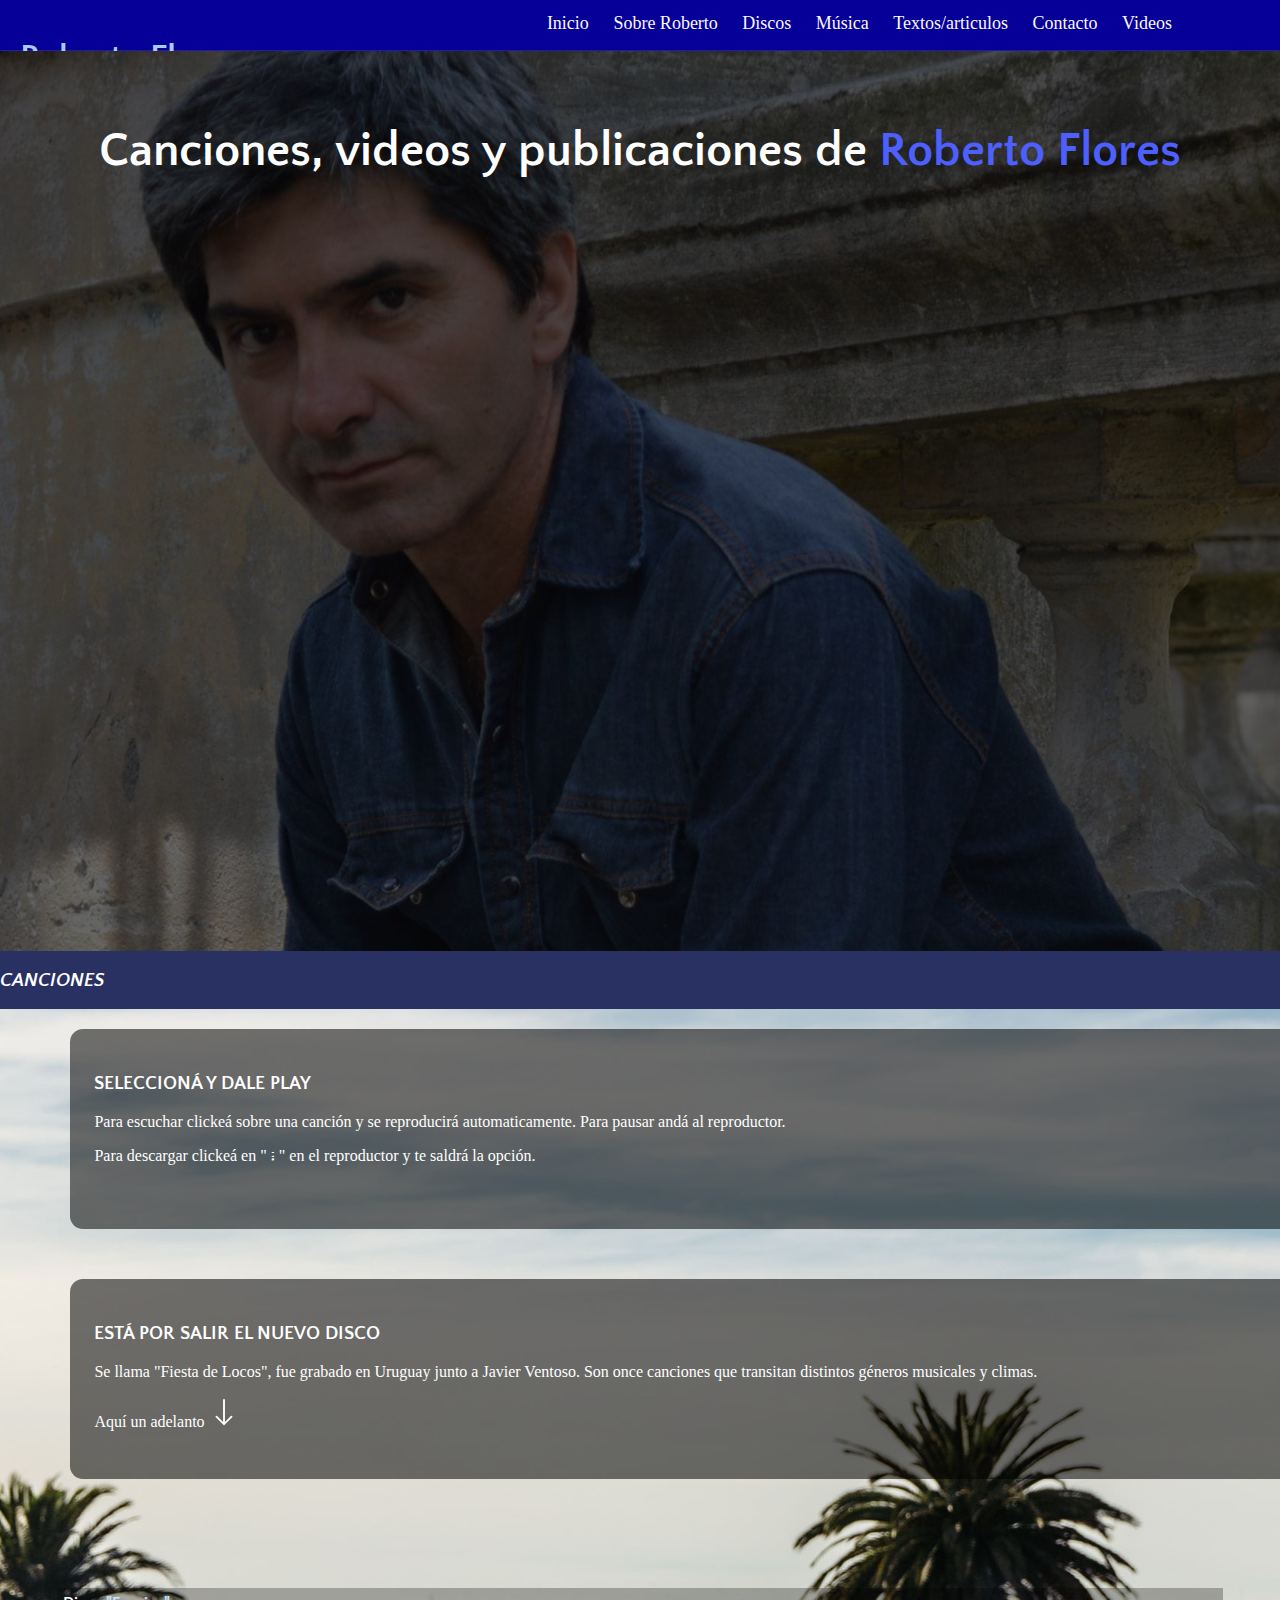
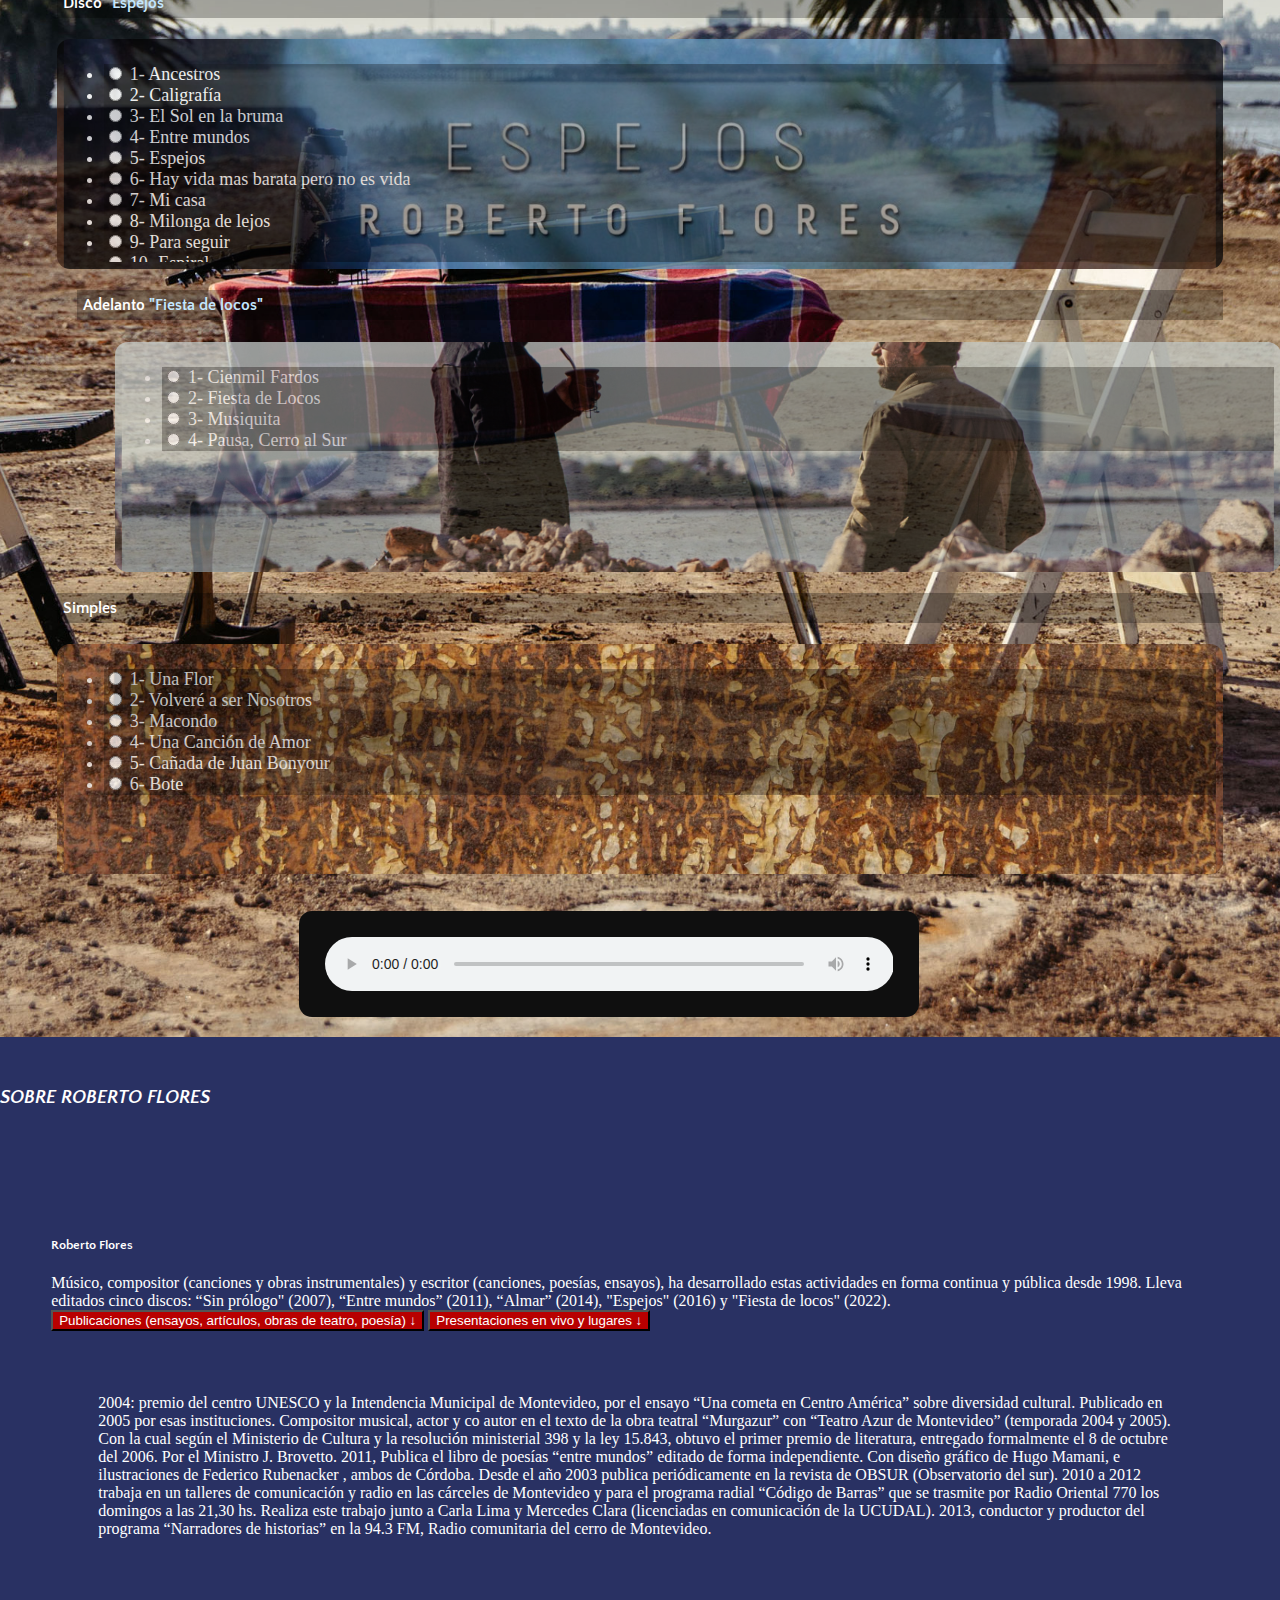
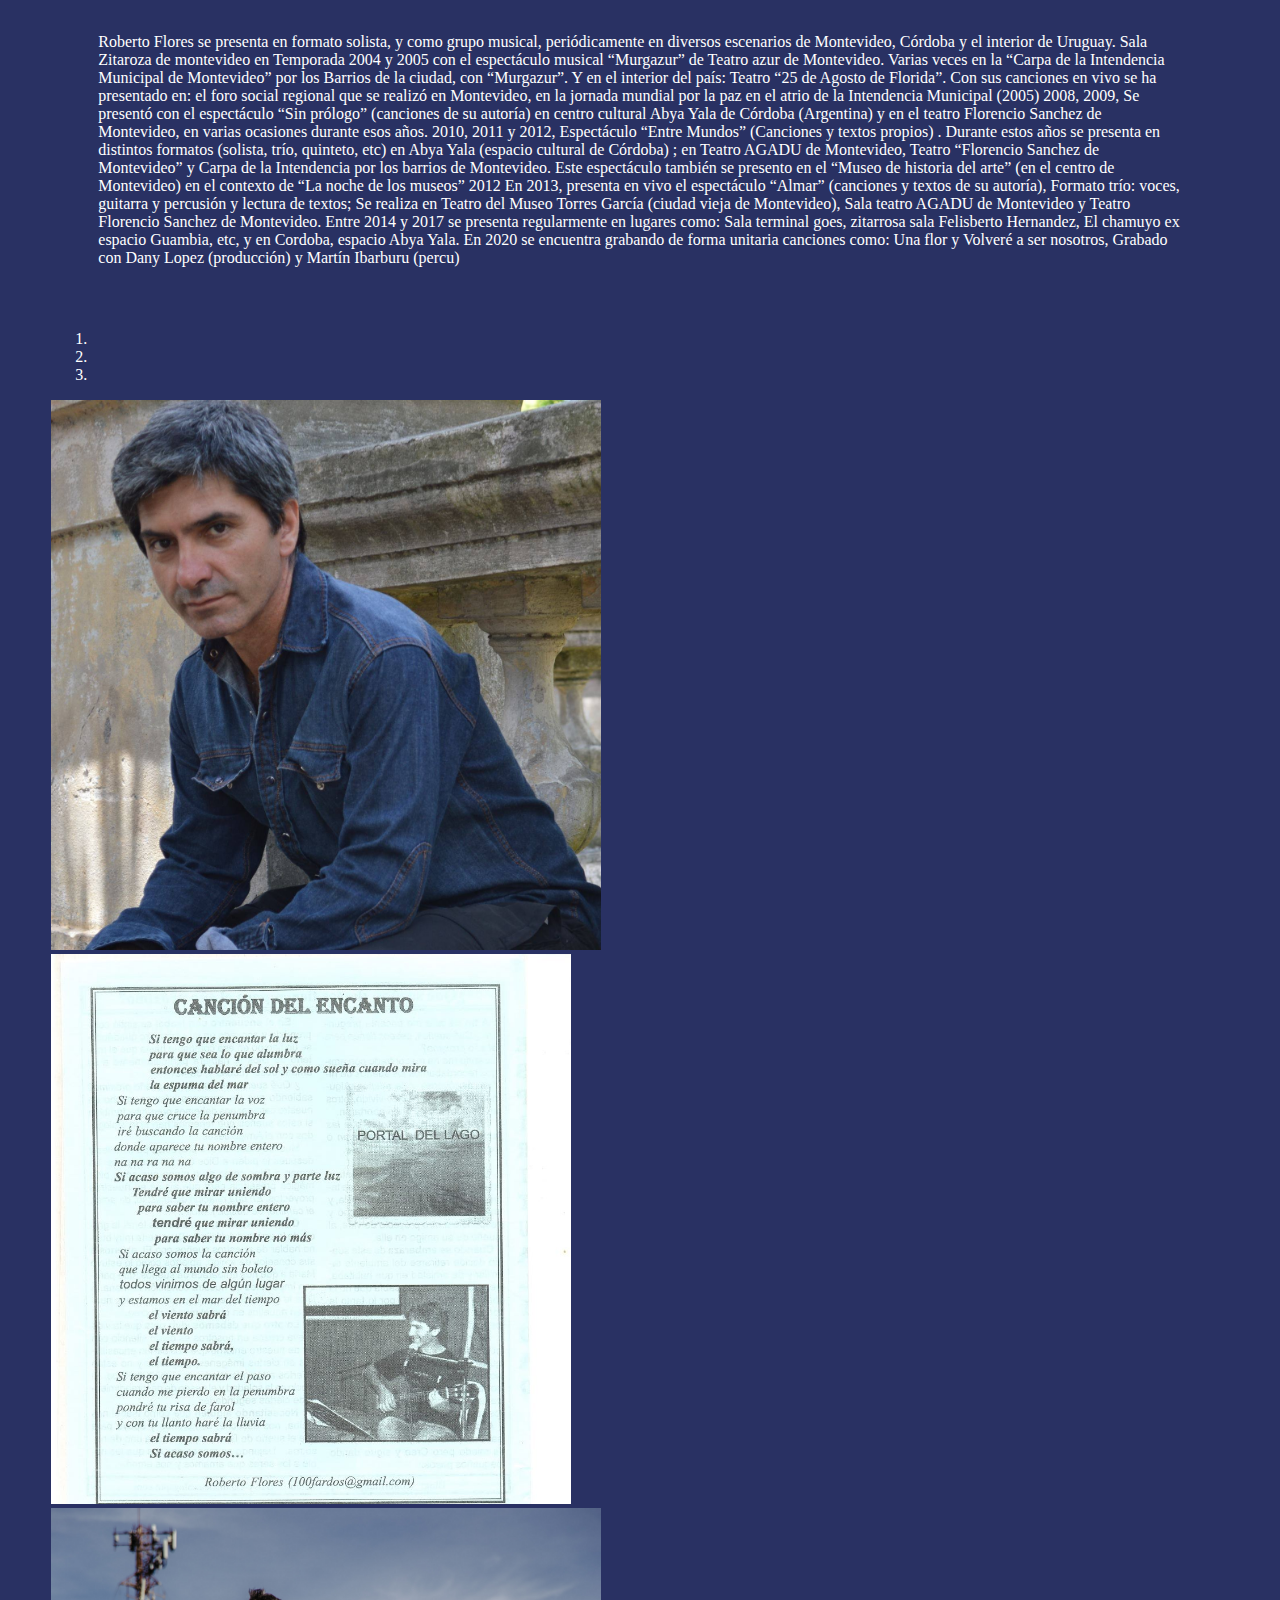
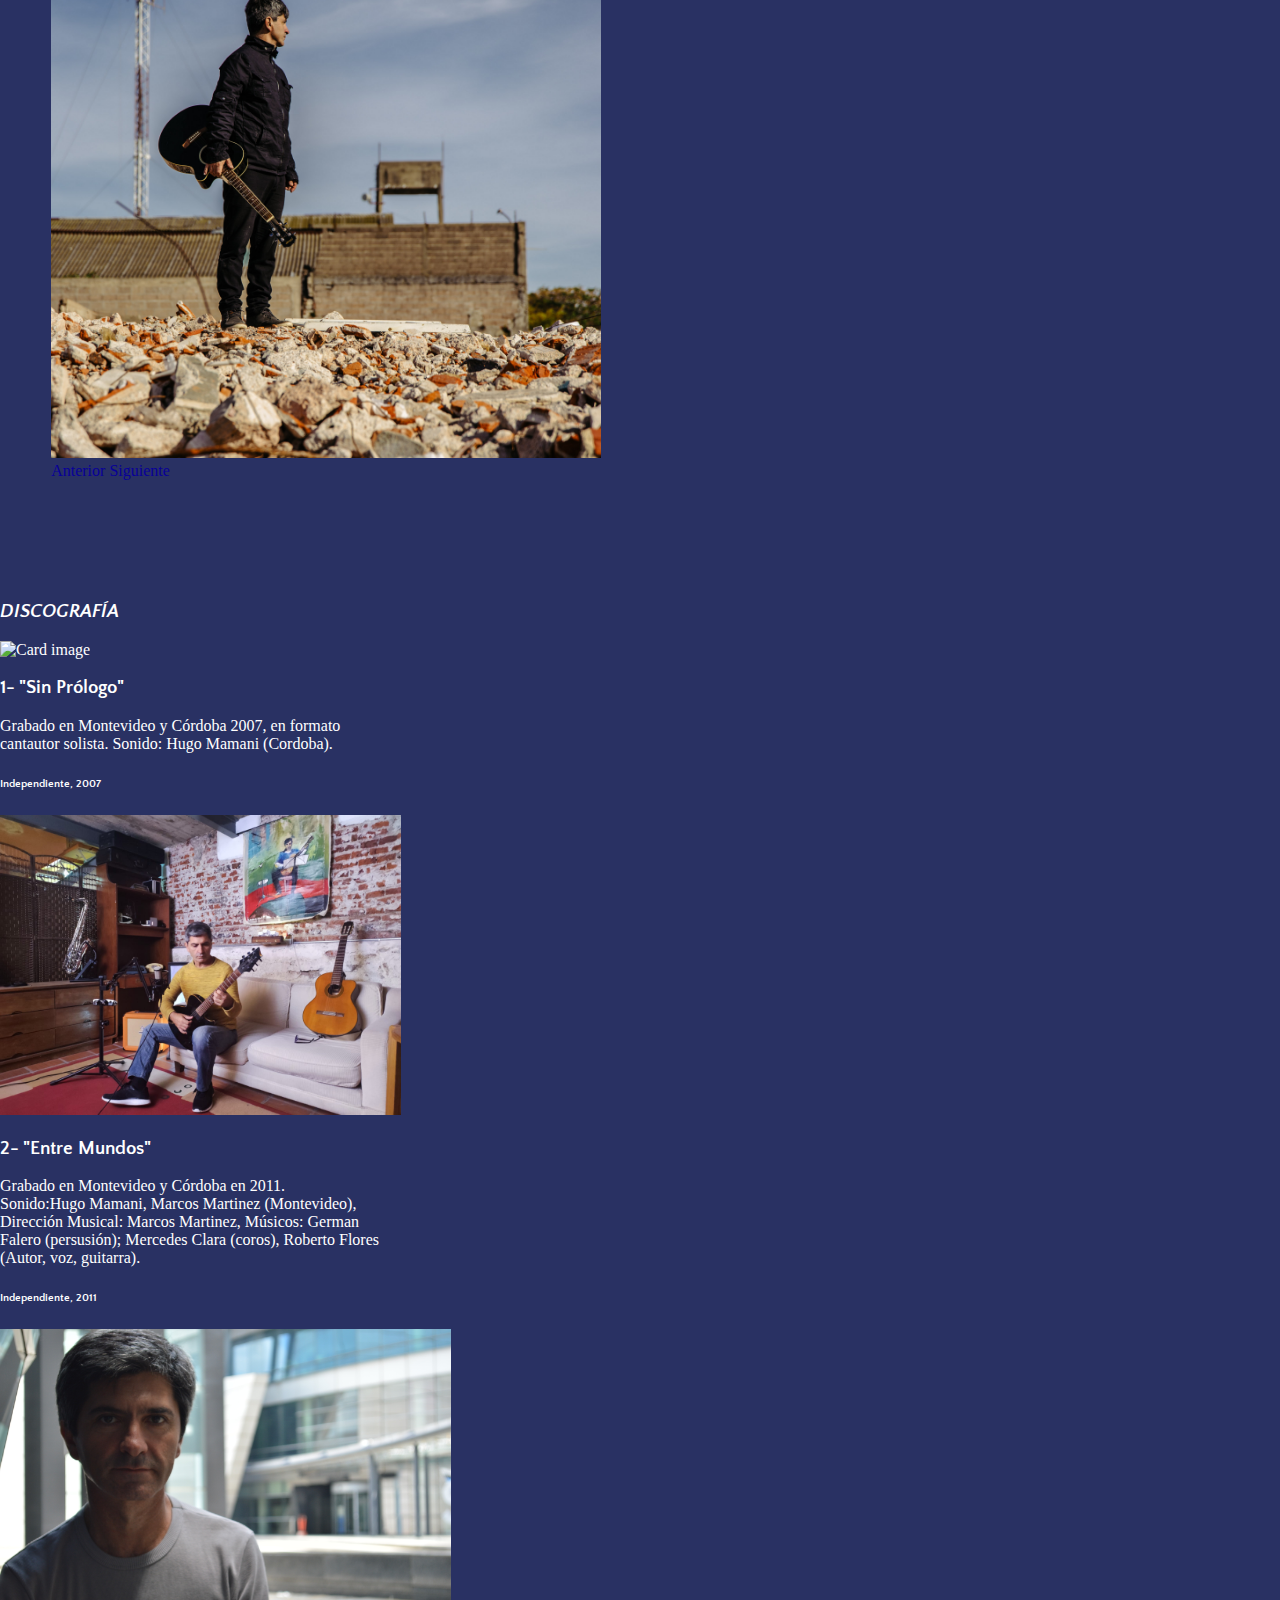
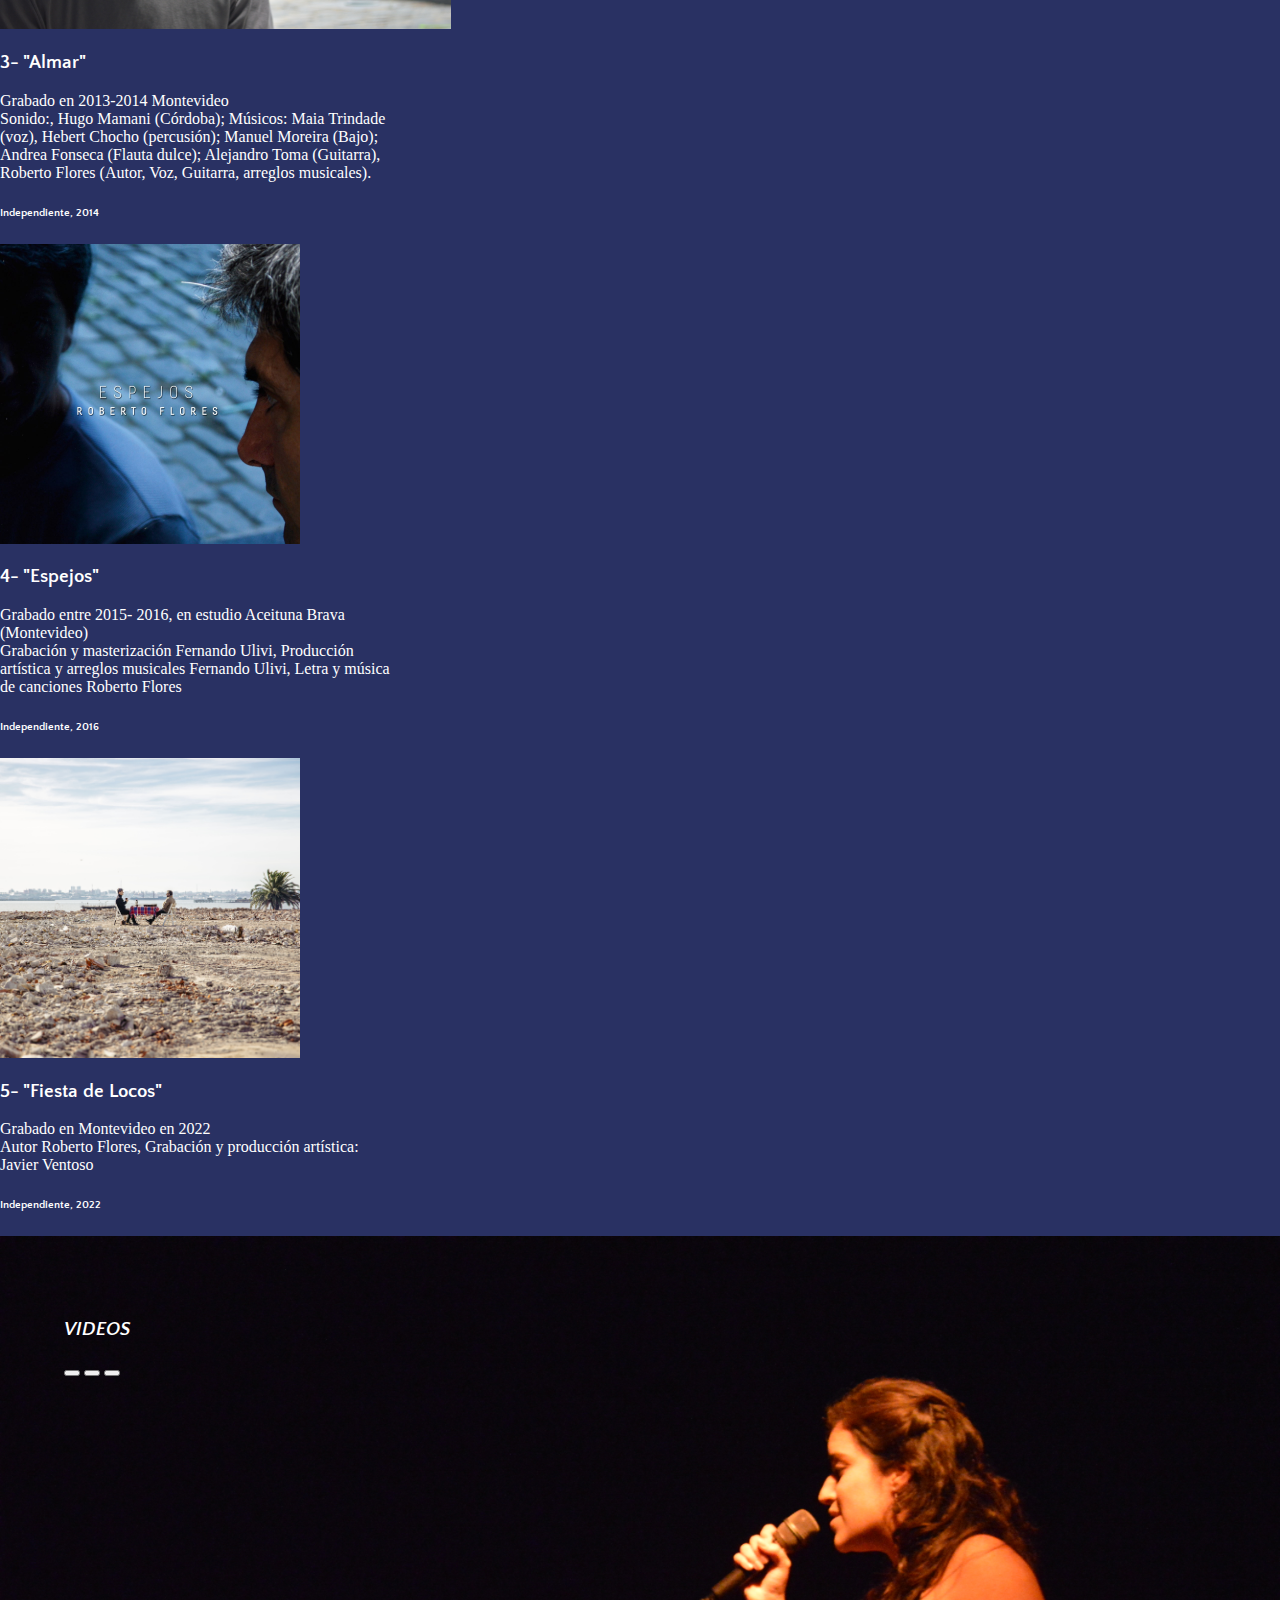
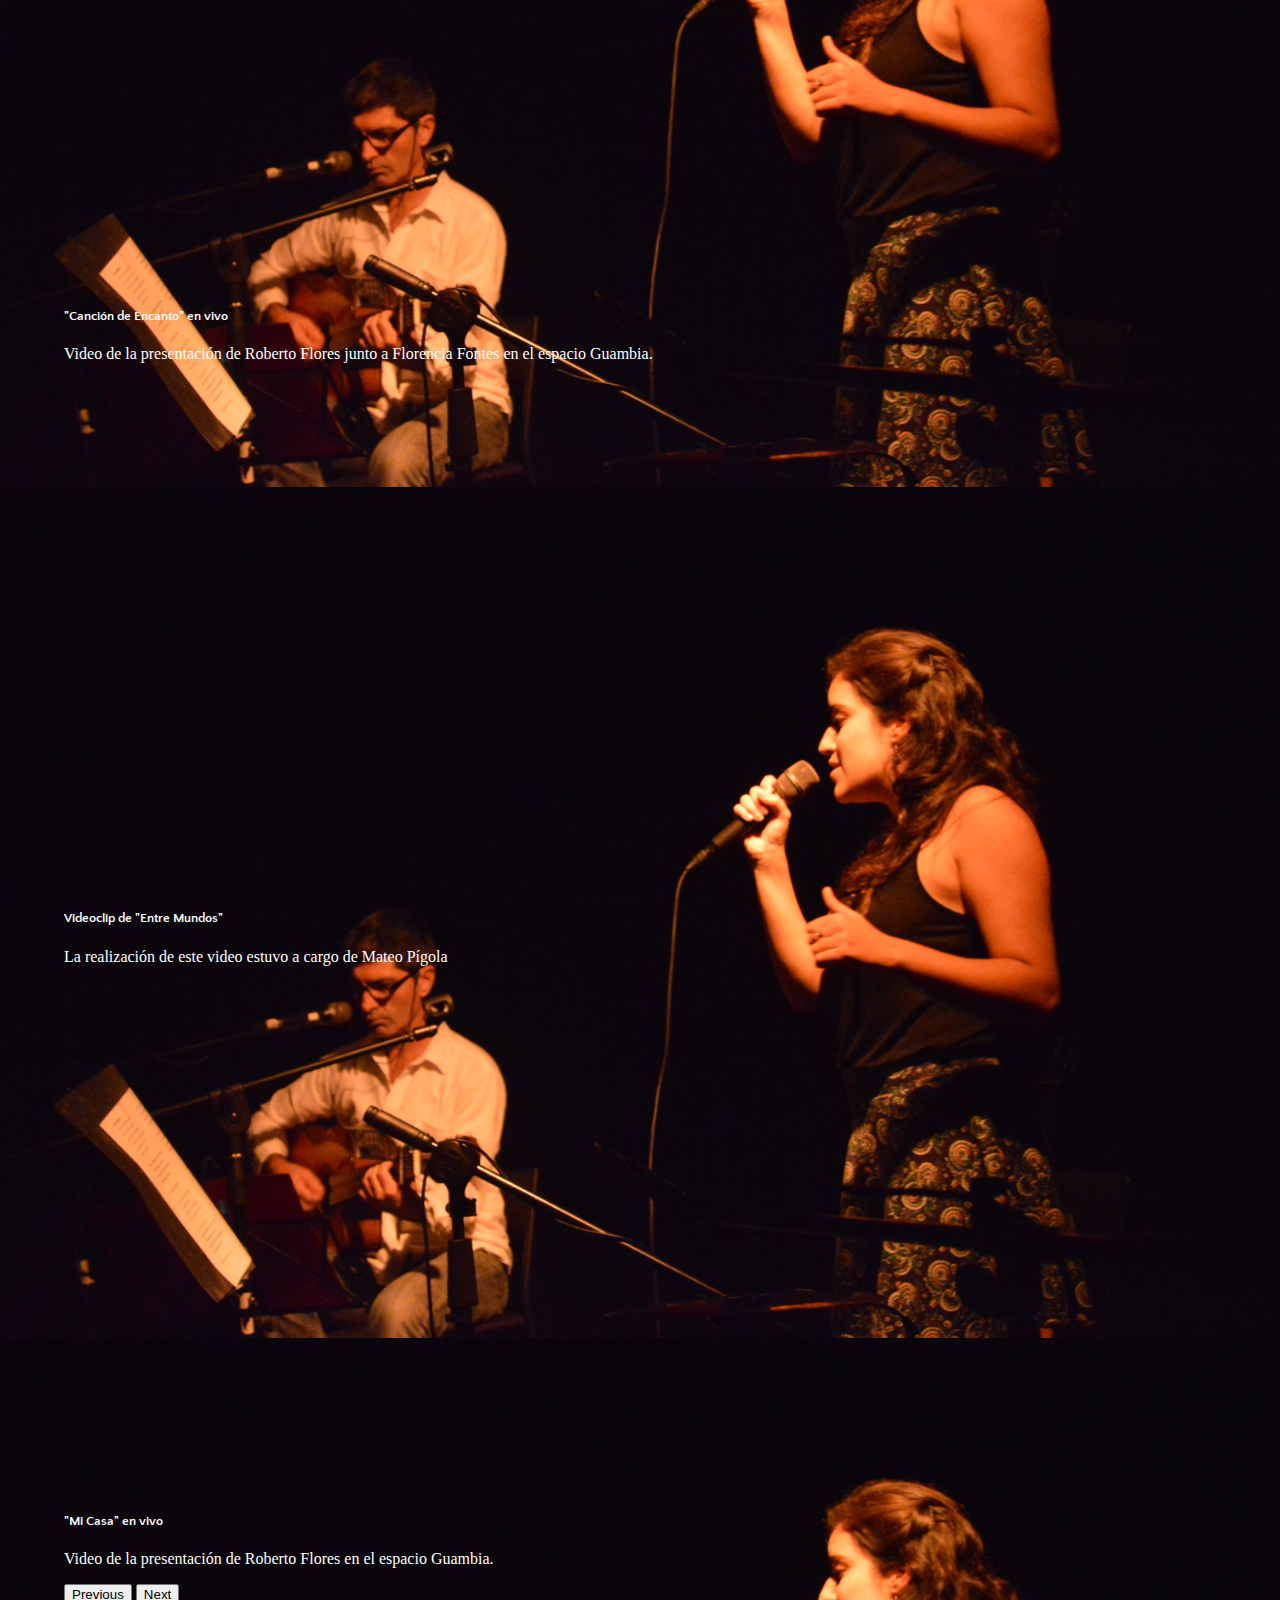
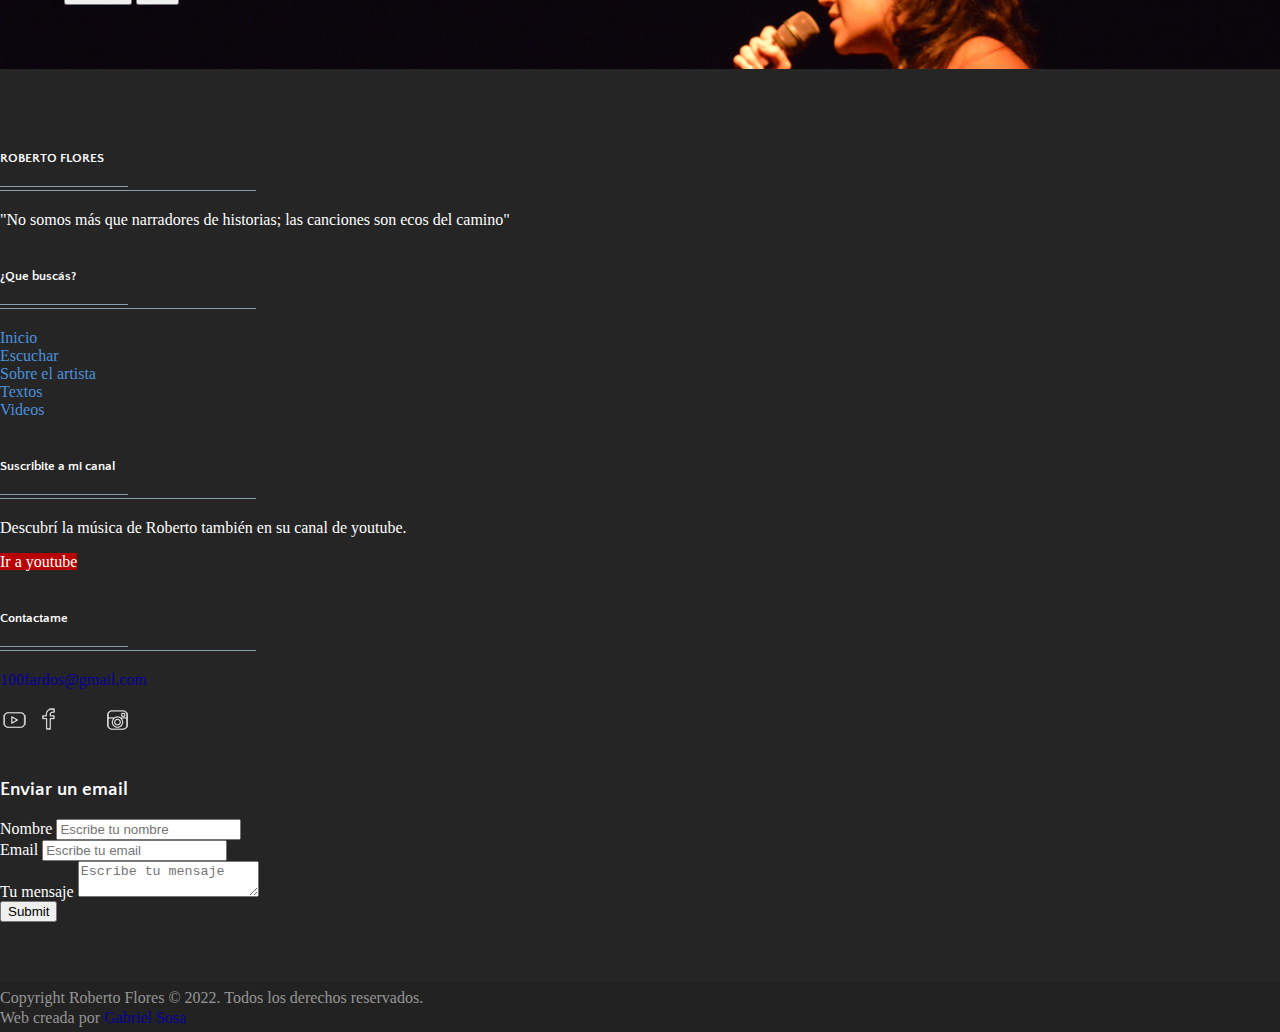
==== commit 24f481fa: "Update index.html" ====
--- a/index.html
+++ b/index.html
@@ -214,12 +214,12 @@
             <label class="form-check-label" for="fourthRadio3"><i class="fa-solid fa-volume-high"></i>4- Una Canción de Amor</label>
           </li>
           <li class="list-group-item">
-            <input class="form-check-input me-1" type="radio" name="Simples" value="https://drive.google.com/uc?export=download&id=1_FOebKDbBcbZStHeTaSVg-6T-_jkcq9f" id="fourthRadio3">
-            <label class="form-check-label" for="fourthRadio3"><i class="fa-solid fa-volume-high"></i>5- Cañada de Juan Bonyour</label>
+            <input class="form-check-input me-1" type="radio" name="Simples" value="https://drive.google.com/uc?export=download&id=1_FOebKDbBcbZStHeTaSVg-6T-_jkcq9f" id="fifthRadio3">
+            <label class="form-check-label" for="fifthRadio3"><i class="fa-solid fa-volume-high"></i>5- Cañada de Juan Bonyour</label>
           </li>
           <li class="list-group-item">
-            <input class="form-check-input me-1" type="radio" name="Simples" value="https://drive.google.com/uc?export=download&id=1ZFZZ_5UKXPmA7A3QKTOiQH9hnOvtcnsZ" id="fourthRadio3">
-            <label class="form-check-label" for="fourthRadio3"><i class="fa-solid fa-volume-high"></i>6- Bote</label>
+            <input class="form-check-input me-1" type="radio" name="Simples" value="https://drive.google.com/uc?export=download&id=1ZFZZ_5UKXPmA7A3QKTOiQH9hnOvtcnsZ" id="sixthRadio3">
+            <label class="form-check-label" for="sixthRadio3"><i class="fa-solid fa-volume-high"></i>6- Bote</label>
           </li>
         
            </ul>
@@ -566,4 +566,4 @@
       
         <script>cargarReproductor();</script>
 </body>
-</html>+</html>
--- a/css/style.css
+++ b/css/style.css
@@ -1,3 +1,5 @@
+
+
 
 
 /*--------------------------------------------------------------
@@ -303,6 +305,12 @@
   -webkit-border-radius: 13px;
   -moz-border-radius: 13px;
   border-radius: 13px;
+  overflow:scroll;
+  -webkit-overflow-scrolling: touch;
+}
+#selectTrack2 > ul > li{
+  background-color: #00000059!important;
+  color: #ffffff;
 }
 #selectTrack3{ 
   margin-left: 0%!important;
@@ -323,6 +331,12 @@
   -moz-border-radius: 13px;
   border-radius: 13px;
   align-self: center;
+  overflow:scroll;
+  -webkit-overflow-scrolling: touch;
+}
+#selectTrack3 > ul > li{
+  background-color: #00000059!important;
+  color: #ffffff;
 }
  #reproductorBox{
   background-color: #0f0f0f;
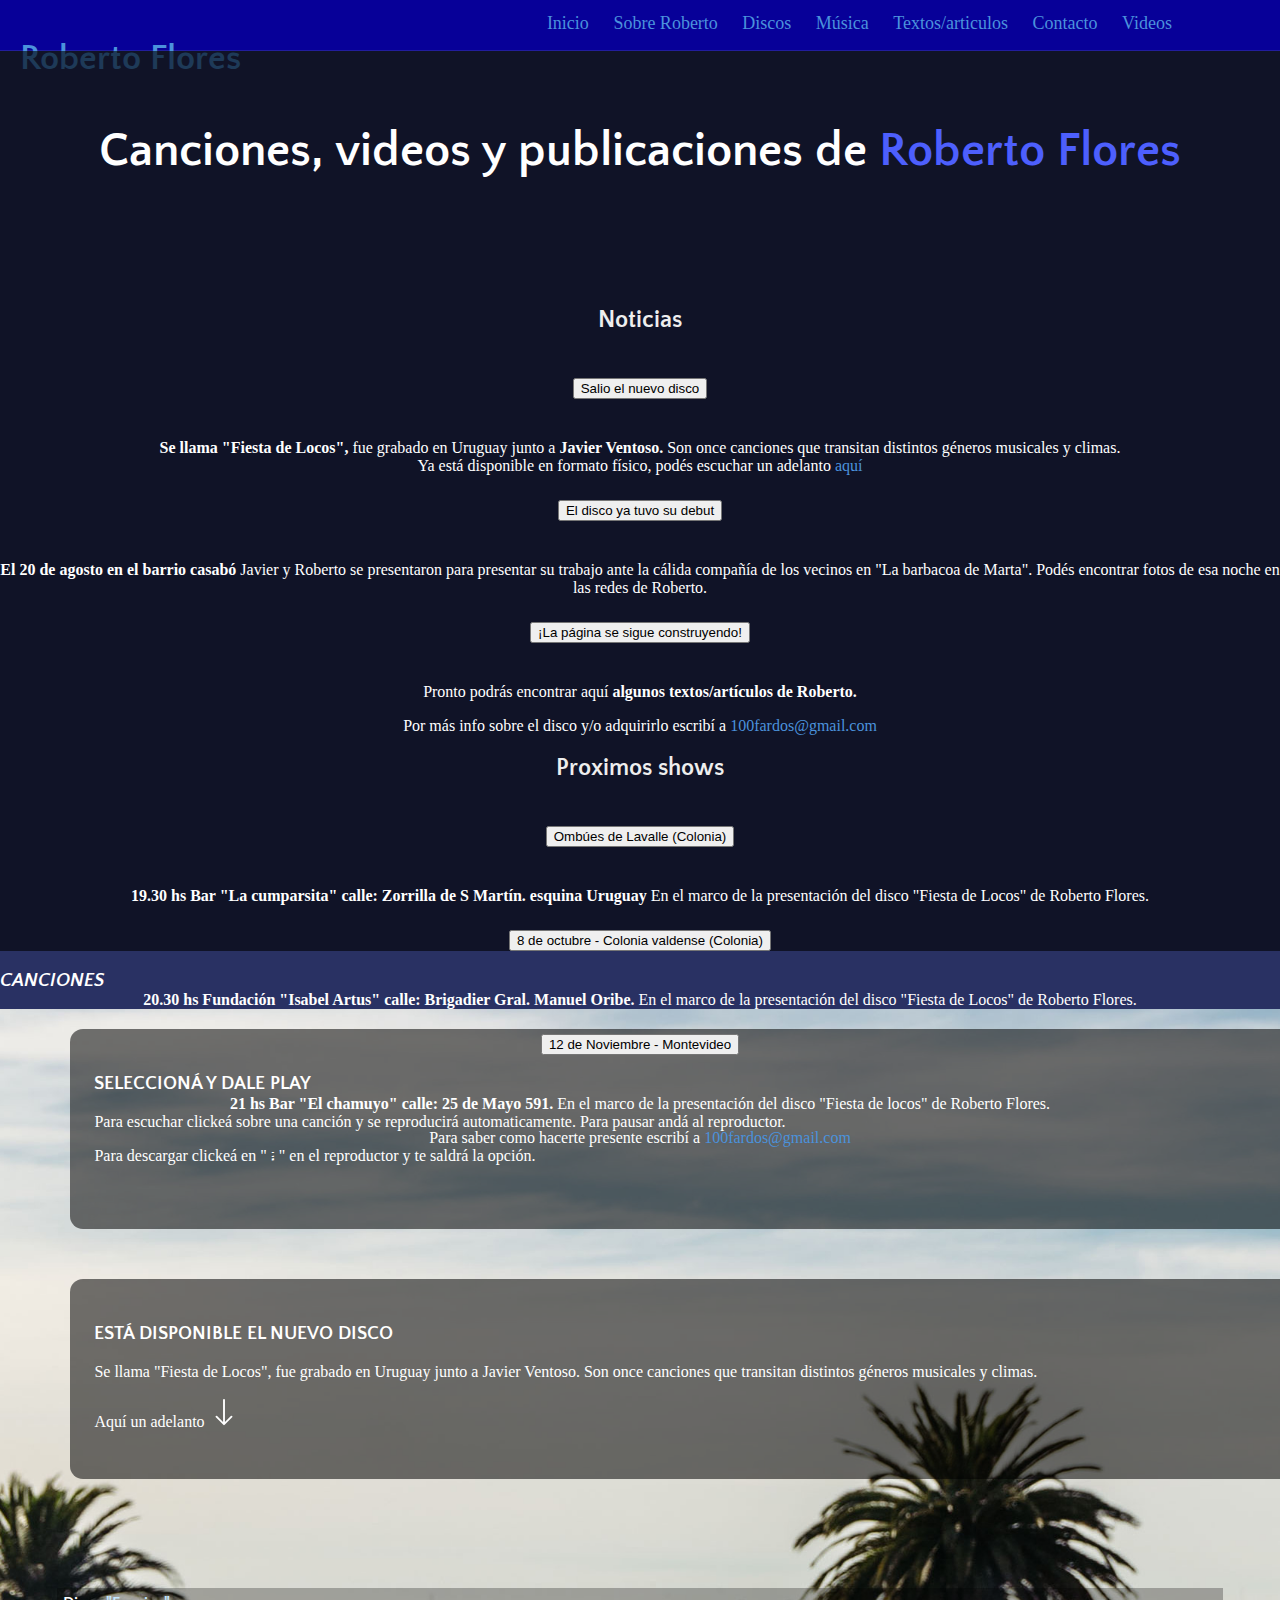
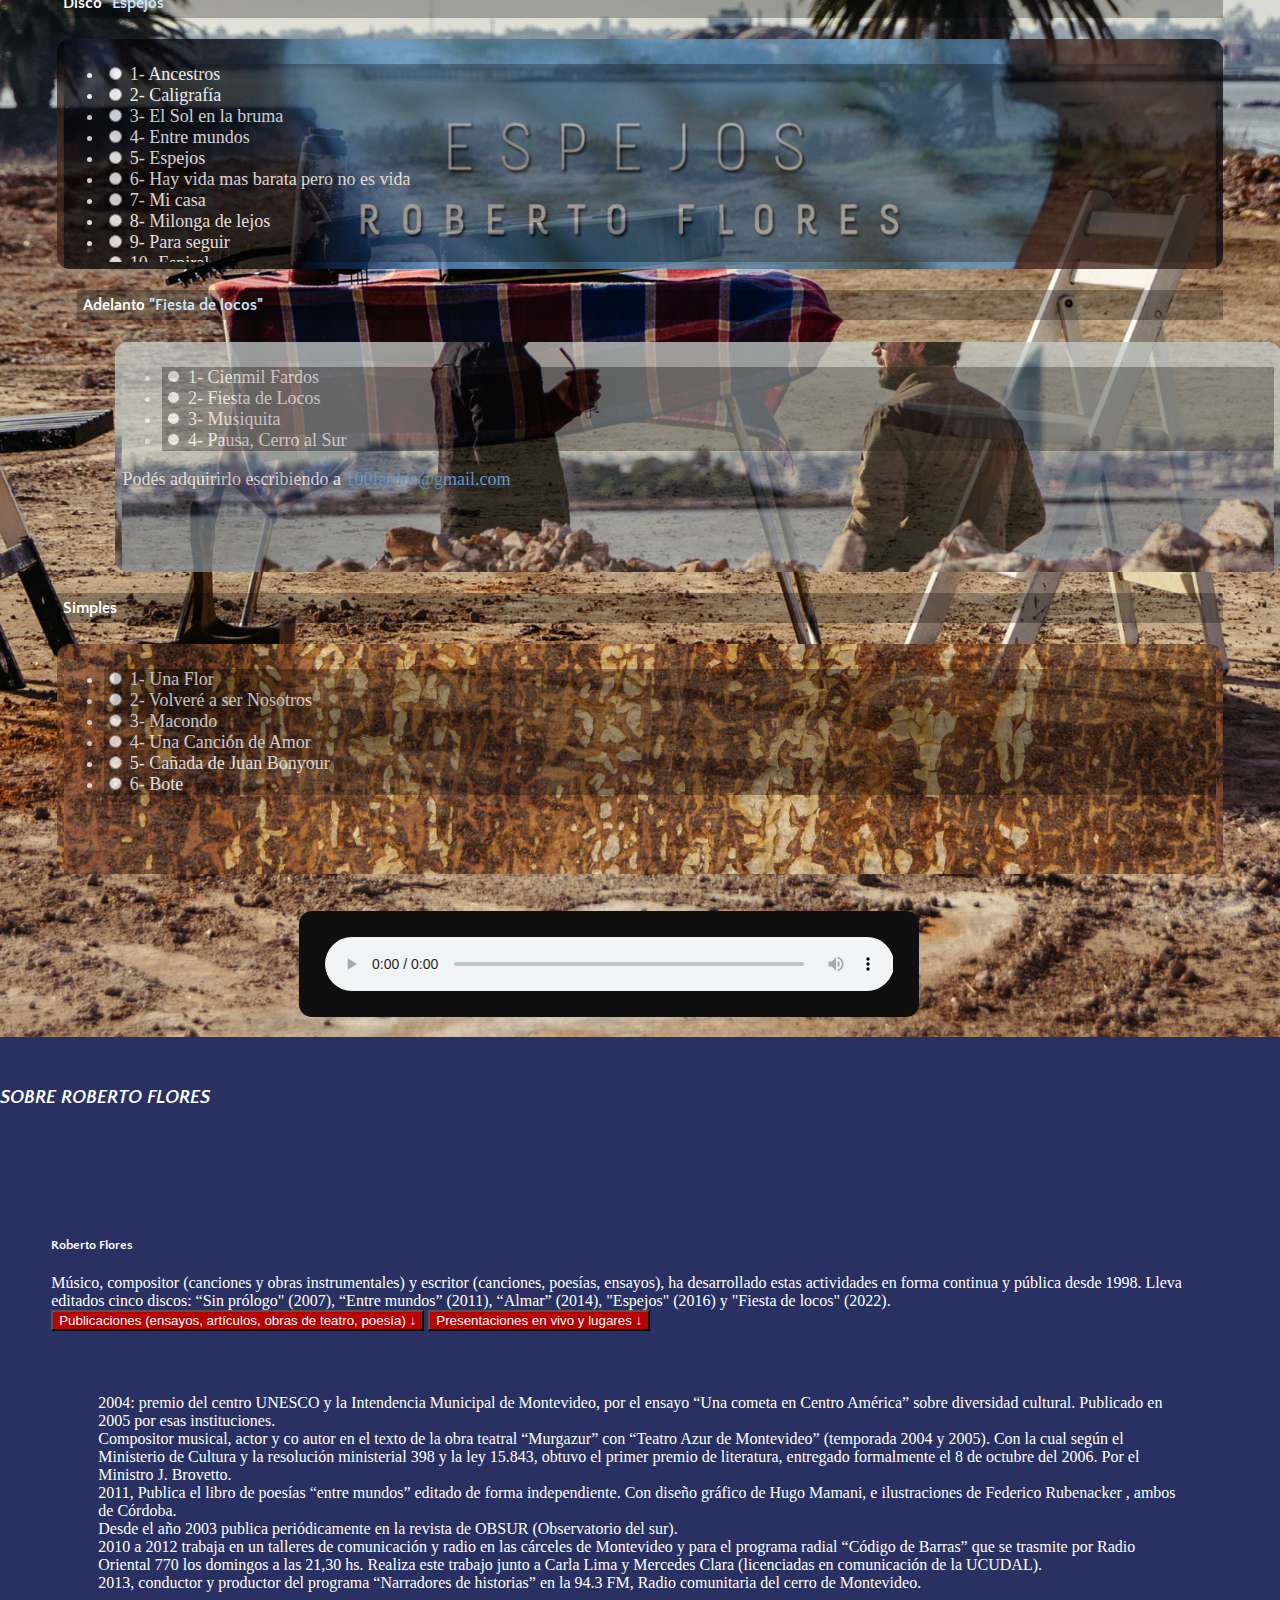
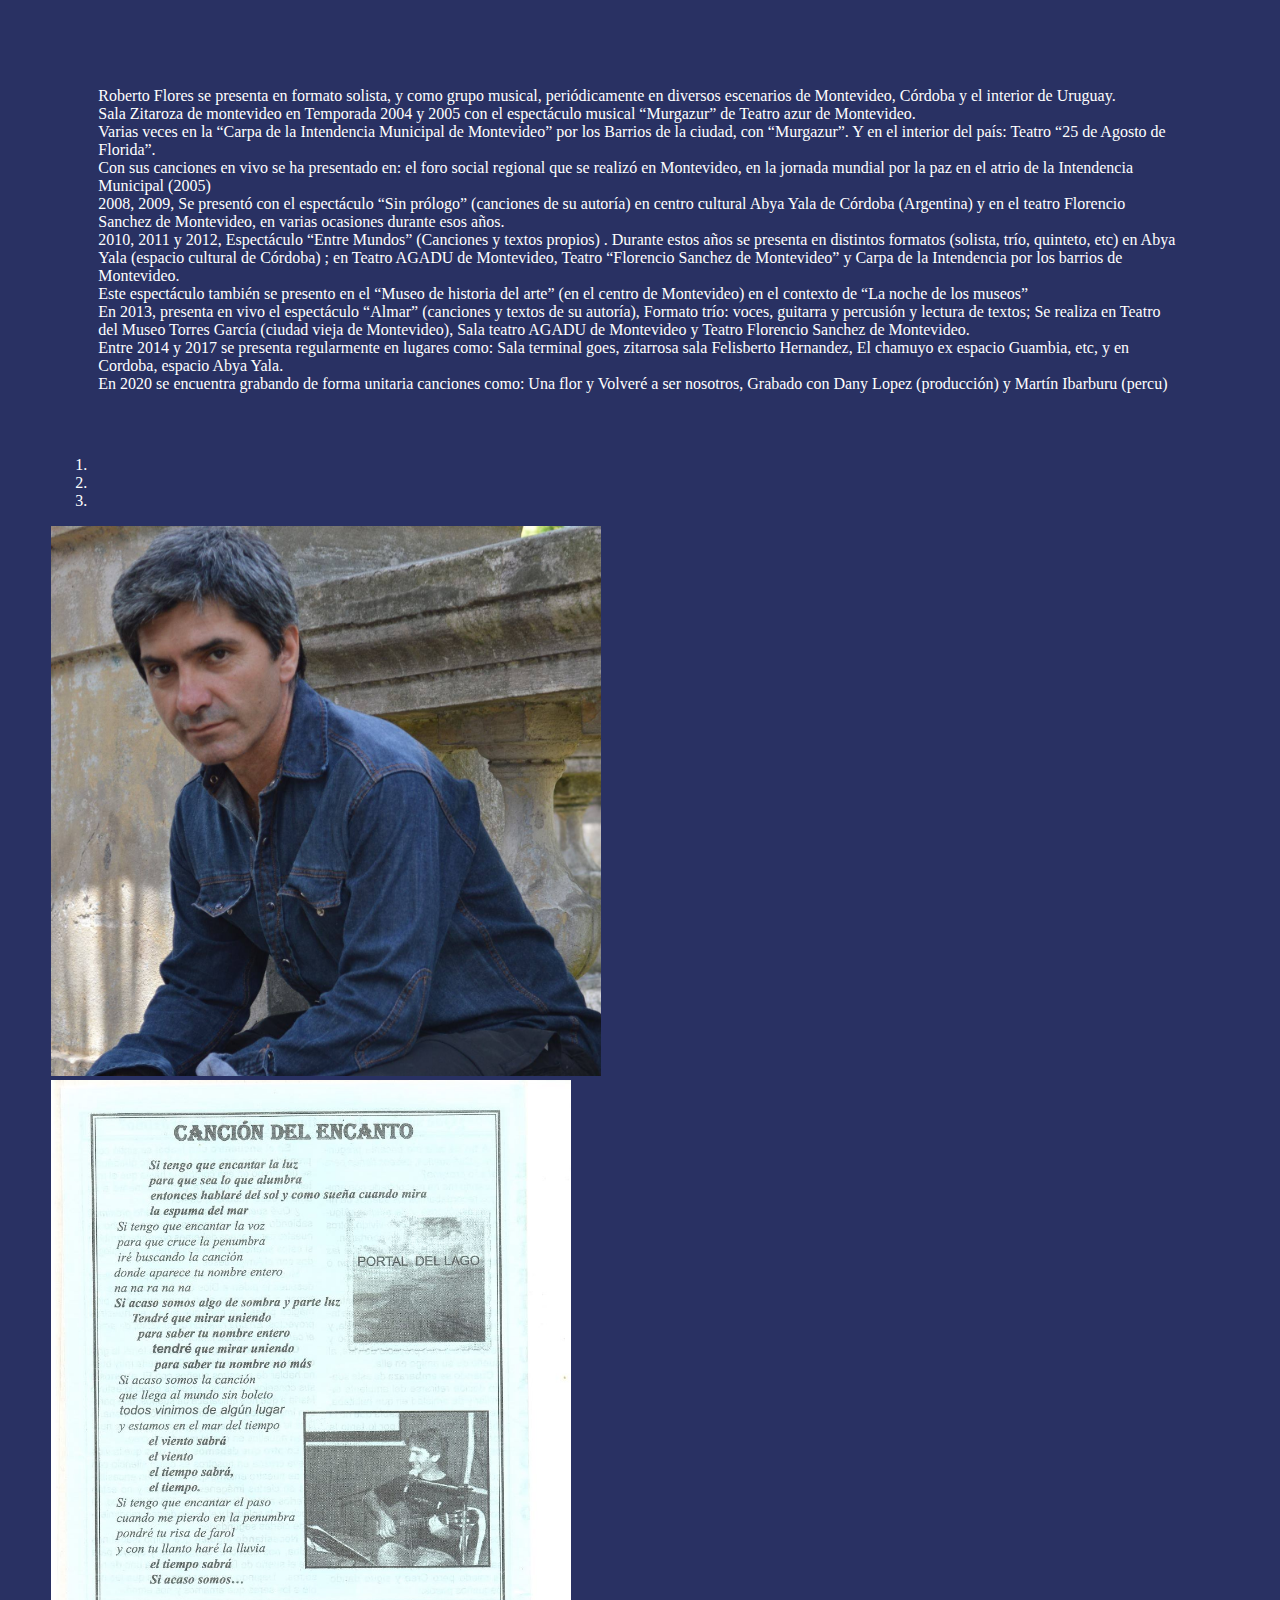
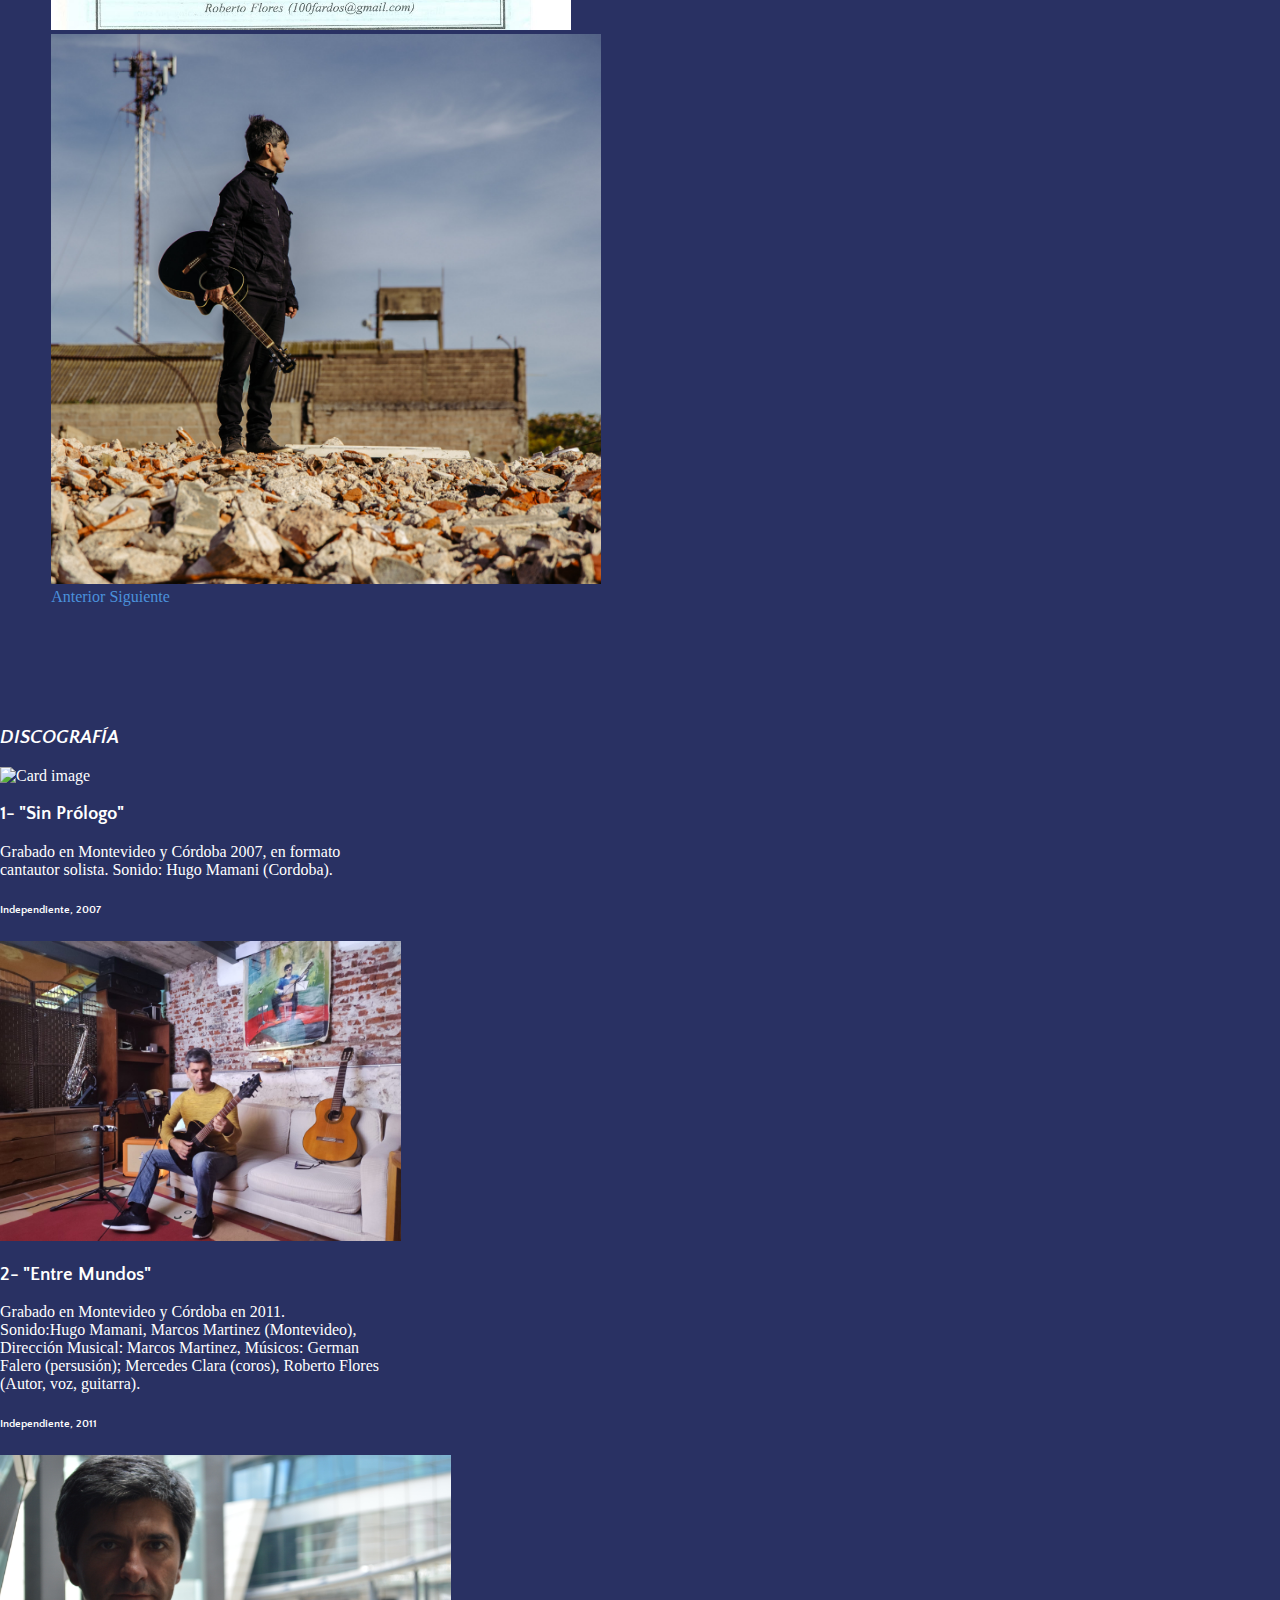
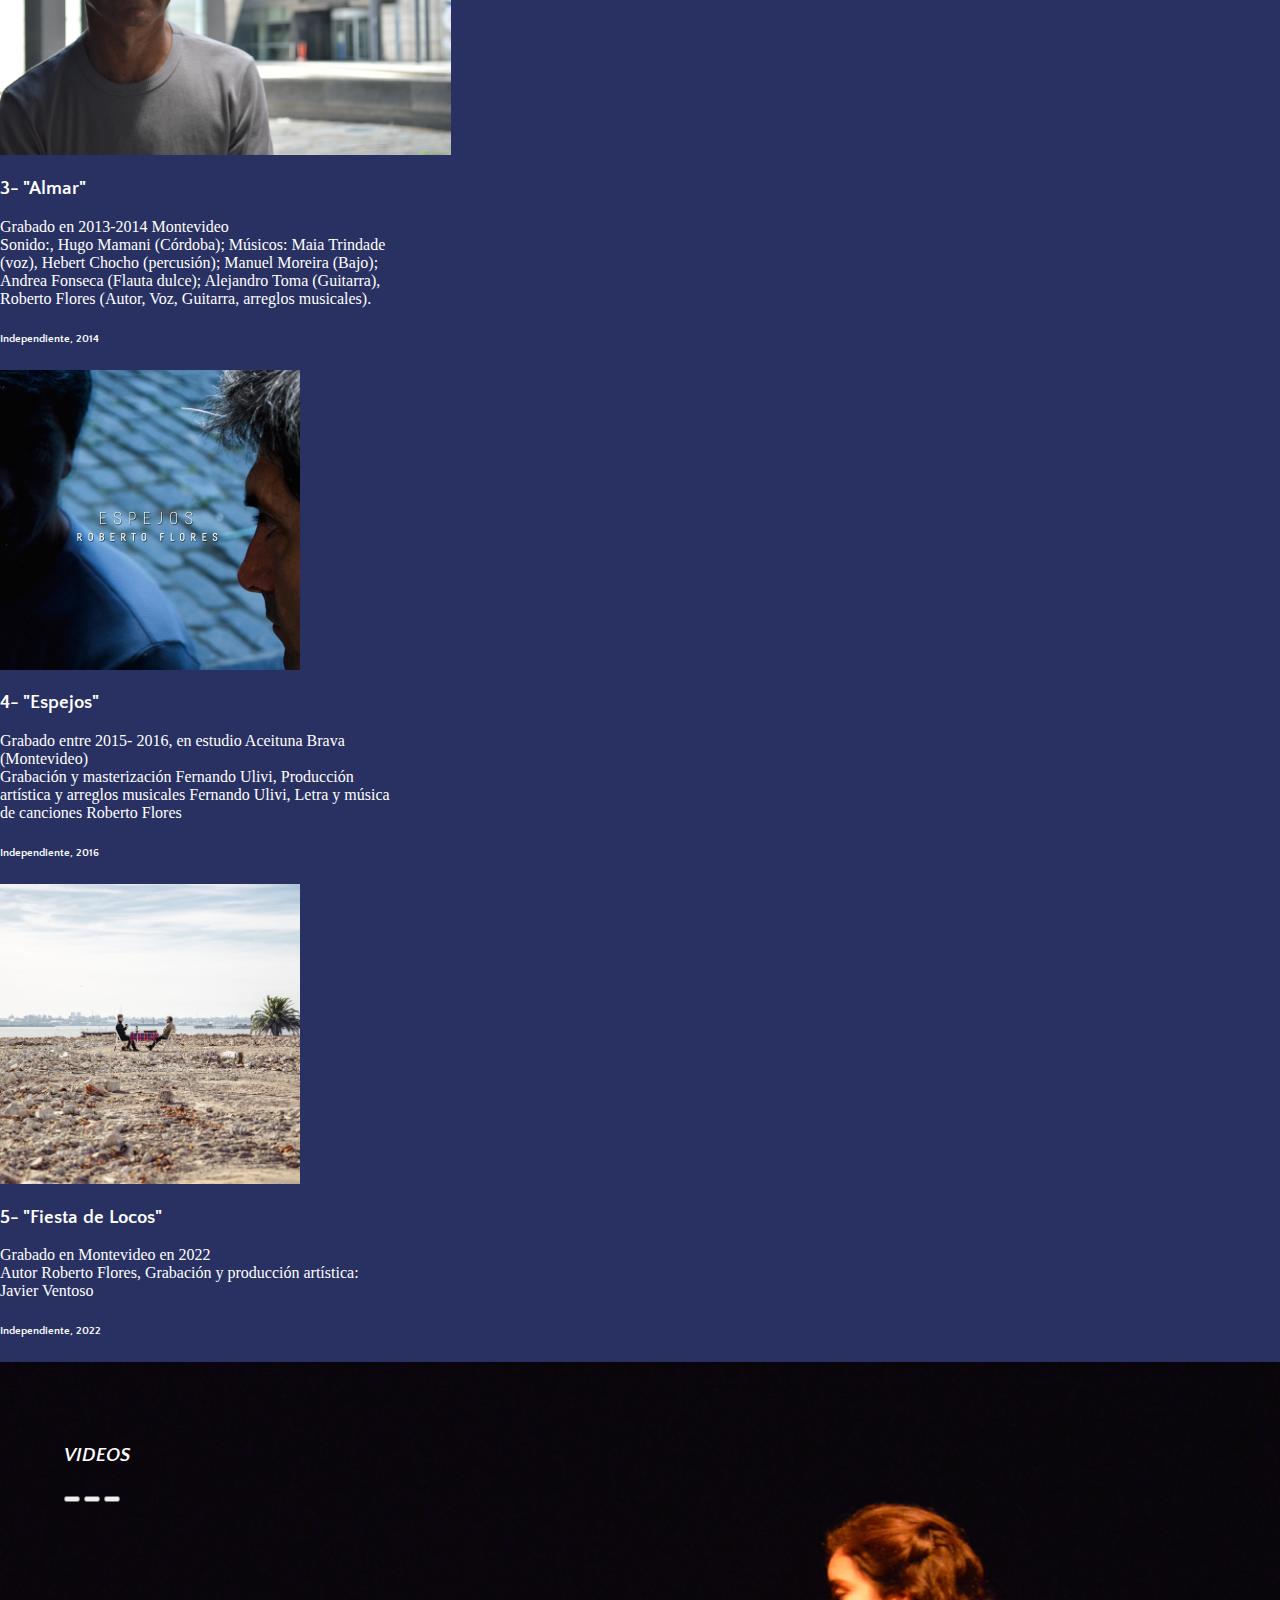
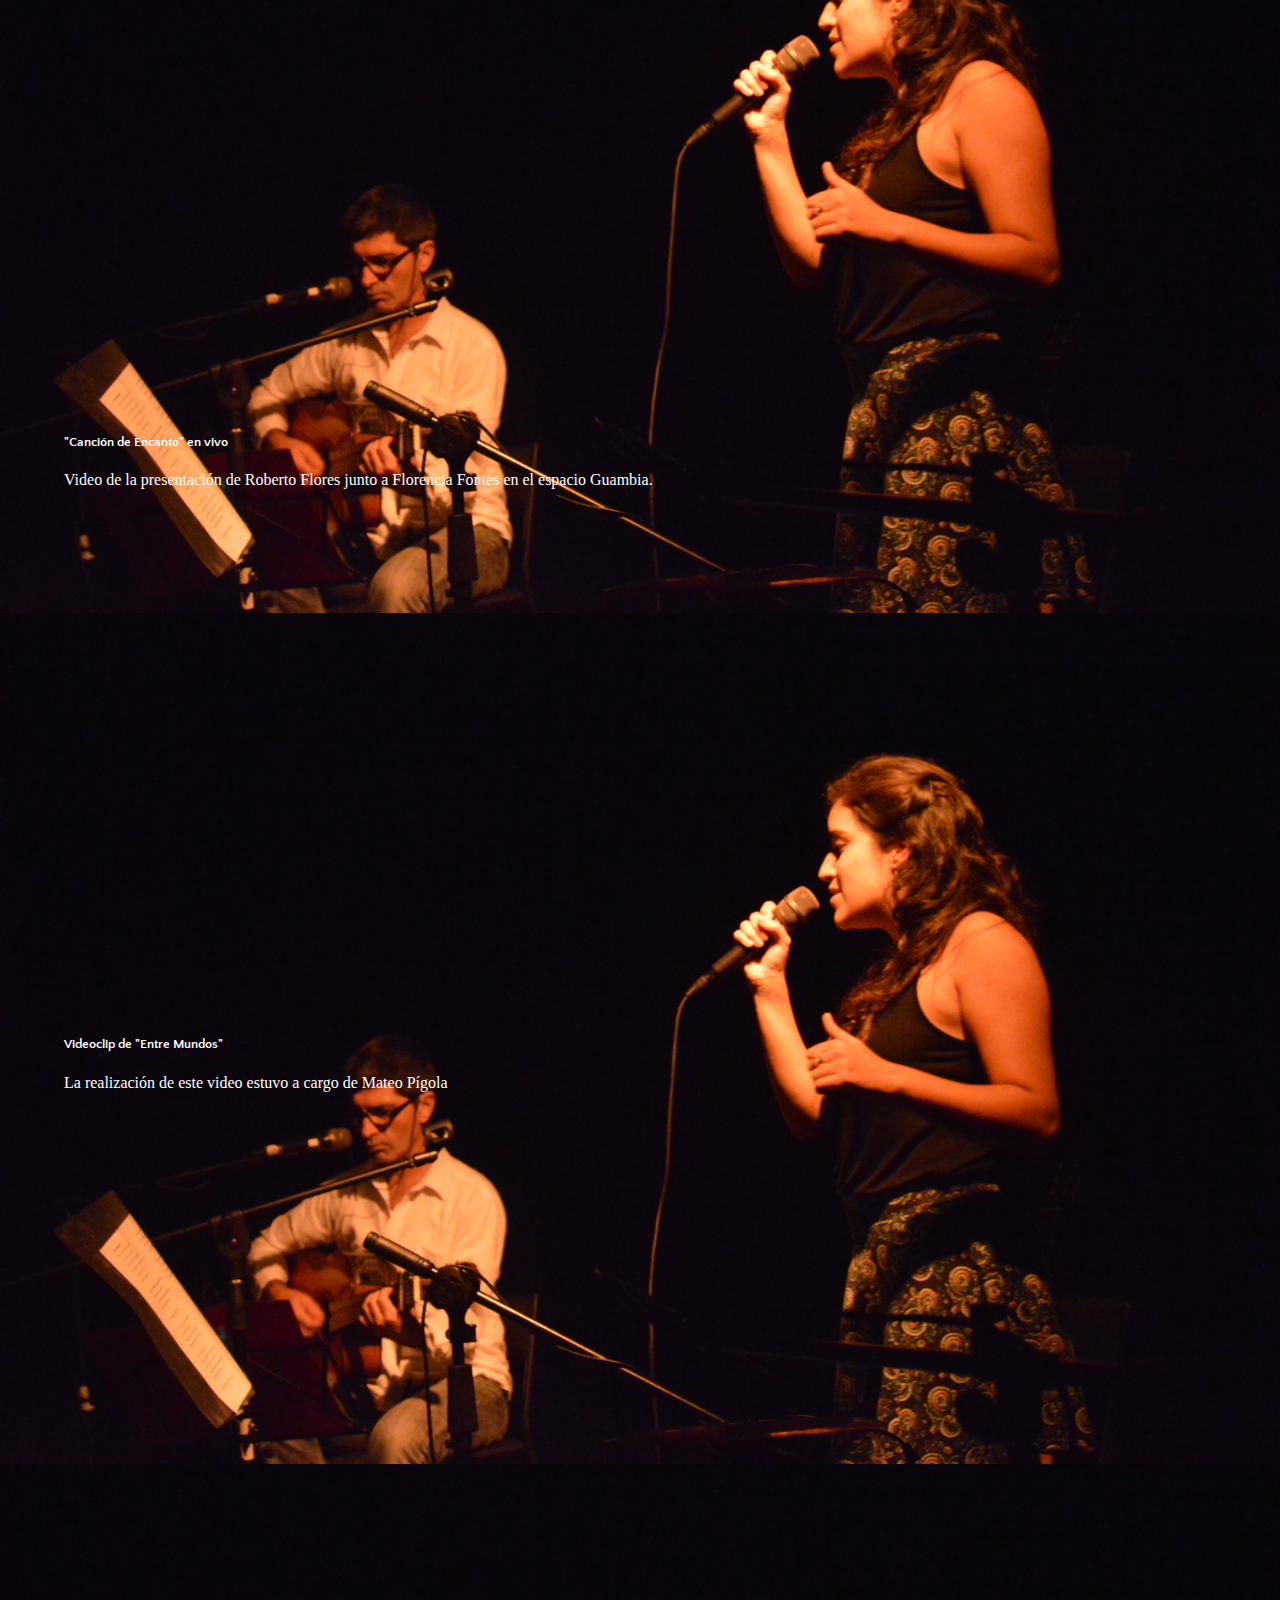
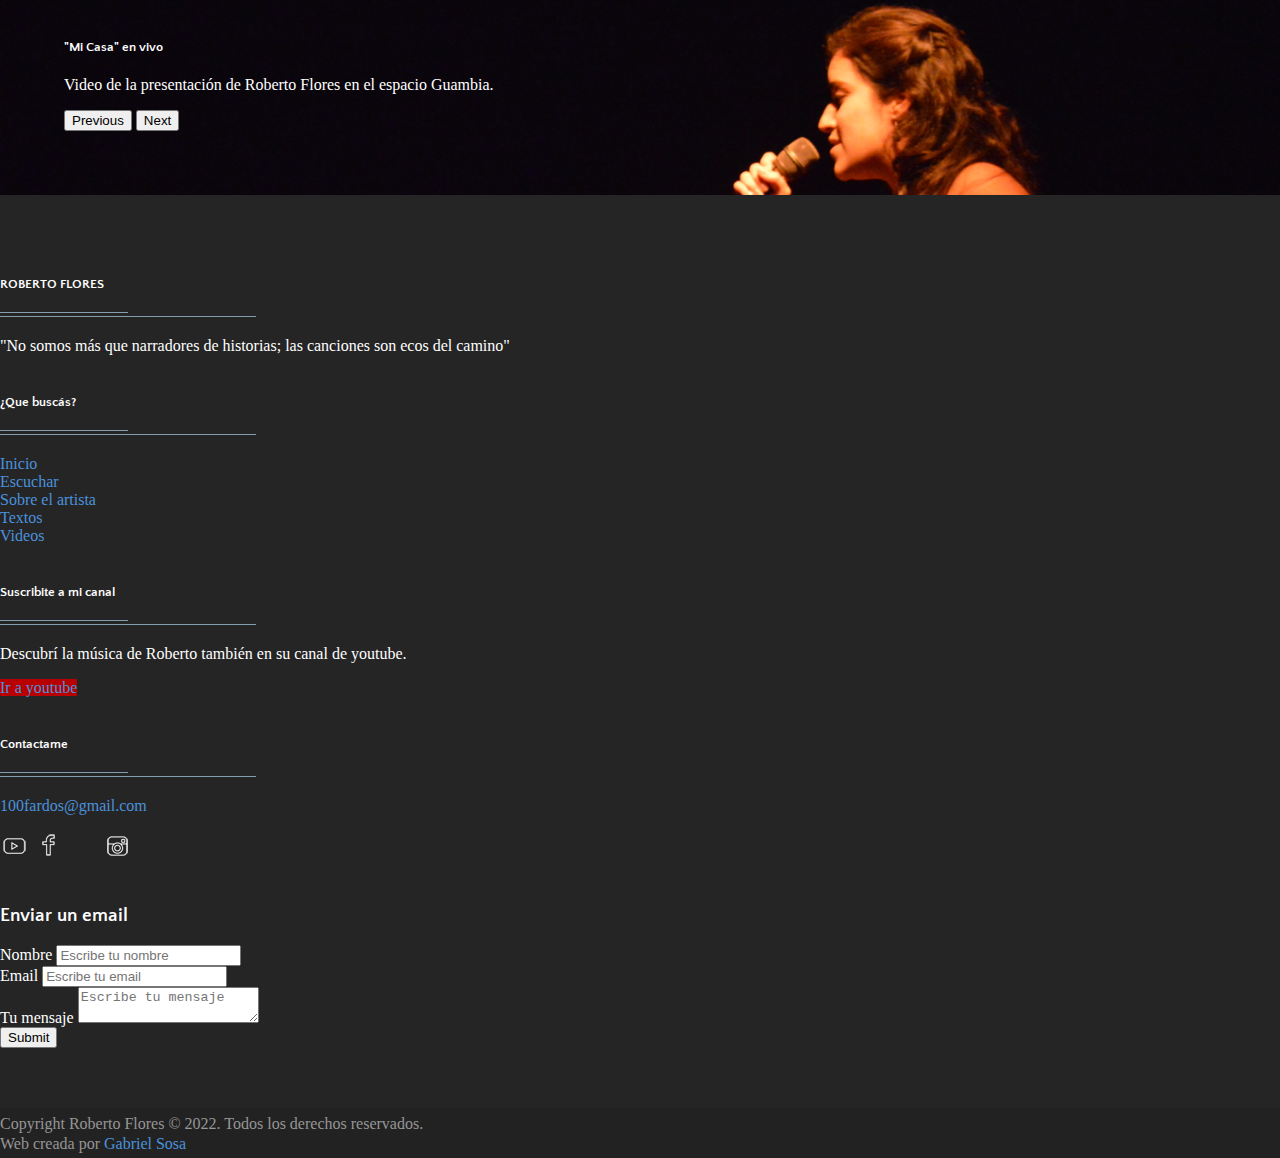
==== commit 424c5c9b: "Update index.html" ====
--- a/index.html
+++ b/index.html
@@ -75,17 +75,106 @@
               <!-- End Header -->
 
   <!-- ======= Hero Section ======= -->
-  <section id="hero" class="d-flex flex-column justify-content-center">
+  <section id="hero" class="d-flex flex-column justify-content-start">
     <div class="container">
-      <div class="row justify-content-center">
+      <div class="row justify-content-center" id="herotexto">
         <div class="col-xl-8">
           <h1> Canciones, videos y publicaciones de<span style="color: #4d5ffd;"> Roberto Flores</span> <br>
           </h1>
-         <a id="flecha" href="#reproductorHijo"><i class="fa-solid fa-play" style="font-size: 70px;"></i></a>
-       
-        </div>
-      </div>
-    </div>
+        </div>
+      </div>
+
+
+      <div class="d-flex justify-content-evenly" id="noticiasyshows">
+        
+      <div class="accordion accordion-flush w-50 p-4" id="noticias">
+        <h2>Noticias</h2>
+        <div class="accordion-item bg-dark bg-opacity-50 text-light">
+          <h2 class="accordion-header " id="headingOne">
+            <button class="accordion-button bg-opacity-50 bg-dark text-light text-center" type="button" data-bs-toggle="collapse" data-bs-target="#collapseOne" aria-expanded="true" aria-controls="collapseOne">
+              Salio el nuevo disco
+            </button>
+          </h2>
+          <div id="collapseOne" class="accordion-collapse collapse" aria-labelledby="headingOne" data-bs-parent="#accordionExample">
+            <div class="accordion-body">
+              <strong>Se llama "Fiesta de Locos", </strong> fue grabado en Uruguay junto a <strong> Javier Ventoso.</strong> Son once canciones que transitan distintos géneros musicales y climas. <br>
+              Ya está disponible en formato físico, podés escuchar un adelanto <a href="#reproductorPadre">aquí</a>
+            </div>
+          </div>
+        </div>
+        <div class="accordion-item  bg-opacity-50 bg-dark">
+          <h2 class="accordion-header" id="headingTwo">
+            <button class="accordion-button collapsed  bg-opacity-50 bg-dark text-light" type="button" data-bs-toggle="collapse" data-bs-target="#collapseTwo" aria-expanded="false" aria-controls="collapseTwo">
+              El disco ya tuvo su debut
+            </button>
+          </h2>
+          <div id="collapseTwo" class="accordion-collapse collapse" aria-labelledby="headingTwo" data-bs-parent="#accordionExample">
+            <div class="accordion-body">
+              <strong>El 20 de agosto en el barrio casabó</strong> Javier y Roberto se presentaron para presentar su trabajo ante la cálida compañía de los vecinos en "La barbacoa de Marta".
+              Podés encontrar fotos de esa noche en las redes de Roberto. 
+            </div>
+          </div>
+        </div>
+        <div class="accordion-item  bg-opacity-50 bg-dark">
+          <h2 class="accordion-header" id="headingThree">
+            <button class="accordion-button collapsed  bg-opacity-50 bg-dark text-light" type="button" data-bs-toggle="collapse" data-bs-target="#collapseThree" aria-expanded="false" aria-controls="collapseThree">
+              ¡La página se sigue construyendo!
+            </button>
+          </h2>
+          <div id="collapseThree" class="accordion-collapse collapse" aria-labelledby="headingThree" data-bs-parent="#accordionExample">
+            <div class="accordion-body">
+             Pronto podrás encontrar aquí <strong>algunos textos/artículos de Roberto.</strong>
+            </div>
+          </div>
+        </div>
+        <p>Por más info sobre el disco y/o adquirirlo escribí a <a href="mailto:100fardos@gmail.com" title="Roberto Flores">100fardos@gmail.com</a></p>
+      </div>
+
+      <div class="accordion accordion-flush w-50 p-4" id="shows">
+        <h2>Proximos shows</h2>
+        <div class="accordion-item bg-dark bg-opacity-50 text-light">
+          <h2 class="accordion-header " id="headingOne">
+            <button class="accordion-button bg-opacity-50 bg-dark text-light" type="button" data-bs-toggle="collapse" data-bs-target="#collapseUno" aria-expanded="true" aria-controls="collapseUno">
+              Ombúes de Lavalle (Colonia)
+            </button>
+          </h2>
+          <div id="collapseUno" class="accordion-collapse collapse" aria-labelledby="headingUno" data-bs-parent="#accordionExample">
+            <div class="accordion-body">
+              <strong>19.30 hs Bar "La cumparsita" calle: Zorrilla de S Martín. esquina Uruguay</strong> En el marco de la presentación del disco "Fiesta de Locos" de Roberto Flores.
+            </div>
+          </div>
+        </div>
+        <div class="accordion-item  bg-opacity-50 bg-dark">
+          <h2 class="accordion-header" id="headingDos">
+            <button class="accordion-button collapsed  bg-opacity-50 bg-dark text-light" type="button" data-bs-toggle="collapse" data-bs-target="#collapseDos" aria-expanded="false" aria-controls="collapseDos">
+            8 de octubre - Colonia valdense (Colonia)
+            </button>
+          </h2>
+          <div id="collapseDos" class="accordion-collapse collapse" aria-labelledby="headingDos" data-bs-parent="#accordionExample">
+            <div class="accordion-body">
+              <strong>20.30 hs Fundación "Isabel Artus" calle: Brigadier Gral. Manuel Oribe.</strong> En el marco de la presentación del disco "Fiesta de Locos" de Roberto Flores.
+            </div>
+          </div>
+        </div>
+        <div class="accordion-item  bg-opacity-50 bg-dark">
+          <h2 class="accordion-header" id="headingTres">
+            <button class="accordion-button collapsed  bg-opacity-50 bg-dark text-light" type="button" data-bs-toggle="collapse" data-bs-target="#collapseTres" aria-expanded="false" aria-controls="collapseTres">
+              12 de Noviembre - Montevideo
+            </button>
+          </h2>
+          <div id="collapseTres" class="accordion-collapse collapse" aria-labelledby="headingTres" data-bs-parent="#accordionExample">
+            <div class="accordion-body">
+              <strong>21 hs Bar "El chamuyo" calle: 25 de Mayo 591.</strong> En el marco de la presentación del disco "Fiesta de locos" de Roberto Flores.
+            </div>
+          </div>
+        </div>
+        <p>Para saber como hacerte presente escribí a <a href="mailto:100fardos@gmail.com" title="Roberto Flores">100fardos@gmail.com</a></p>
+      </div>
+
+    </div>
+
+    <p id="infoshows">para info sobre shows y/o adquirir el disco escribí a <a href="mailto:100fardos@gmail.com" title="Roberto Flores">100fardos@gmail.com</a> </p>
+  </div>
   </section> 
     <!-- End Hero -->
 
@@ -102,7 +191,7 @@
         
       </div>
         <div id="reproductorTexto" >
-        <h3>ESTÁ POR SALIR EL NUEVO DISCO</h3> 
+        <h3>ESTÁ DISPONIBLE EL NUEVO DISCO</h3> 
         <p>Se llama "Fiesta de Locos", fue grabado en Uruguay junto a Javier Ventoso.
           Son once canciones que transitan distintos géneros musicales y climas.
         </p>
@@ -188,10 +277,11 @@
               </li>
             
                </ul>
+               <p> Podés adquirirlo escribiendo a <a href="mailto:100fardos@gmail.com" title="Roberto Flores">100fardos@gmail.com</a> </p>
         </form>
-                
-    </div>
-
+        
+    </div>
+    
     <div class="w-50">
       <h4 style="background-color: rgba(0, 0, 0, 0.267); padding:6px;">Simples</h4>
       
@@ -261,14 +351,14 @@
         Presentaciones en vivo y lugares  ↓	
       </button>
     <div style="min-height: 120px;">
-      <div class="collapse collapse-horizontal" id="collapseWidthExample">
+      <div class="collapse collapse-vertical" id="collapseWidthExample">
         <div class="card card-body bg-dark" style="width: 100%;">
           
-          2004: premio del centro UNESCO y la Intendencia Municipal de Montevideo, por el ensayo “Una cometa en Centro América” sobre diversidad cultural. Publicado en 2005 por esas instituciones.                                             
-          Compositor musical, actor y co autor en el  texto de la obra teatral “Murgazur” con “Teatro Azur de Montevideo” (temporada 2004 y 2005). Con la cual según el Ministerio de Cultura y la resolución ministerial 398 y la ley 15.843,  obtuvo el primer premio de literatura, entregado formalmente el 8 de octubre del 2006. Por el  Ministro J. Brovetto.
-          2011, Publica el libro de poesías “entre mundos” editado de forma independiente. Con diseño gráfico de Hugo Mamani, e ilustraciones de Federico Rubenacker , ambos de Córdoba. 
-          Desde el año 2003 publica periódicamente en la revista de OBSUR (Observatorio del sur).
-           2010 a 2012 trabaja en un talleres de comunicación y radio en las cárceles de Montevideo y  para el programa radial “Código de Barras” que se trasmite por Radio Oriental 770 los domingos a las 21,30 hs. Realiza este trabajo junto a Carla Lima y Mercedes Clara (licenciadas en comunicación de la UCUDAL).
+          2004: premio del centro UNESCO y la Intendencia Municipal de Montevideo, por el ensayo “Una cometa en Centro América” sobre diversidad cultural. Publicado en 2005 por esas instituciones. <br>                                             
+          Compositor musical, actor y co autor en el  texto de la obra teatral “Murgazur” con “Teatro Azur de Montevideo” (temporada 2004 y 2005). Con la cual según el Ministerio de Cultura y la resolución ministerial 398 y la ley 15.843,  obtuvo el primer premio de literatura, entregado formalmente el 8 de octubre del 2006. Por el  Ministro J. Brovetto. <br>
+          2011, Publica el libro de poesías “entre mundos” editado de forma independiente. Con diseño gráfico de Hugo Mamani, e ilustraciones de Federico Rubenacker , ambos de Córdoba. <br>
+          Desde el año 2003 publica periódicamente en la revista de OBSUR (Observatorio del sur). <br>
+           2010 a 2012 trabaja en un talleres de comunicación y radio en las cárceles de Montevideo y  para el programa radial “Código de Barras” que se trasmite por Radio Oriental 770 los domingos a las 21,30 hs. Realiza este trabajo junto a Carla Lima y Mercedes Clara (licenciadas en comunicación de la UCUDAL). <br>
           2013, conductor y productor del programa “Narradores de historias” en la 94.3 FM, Radio comunitaria del cerro de Montevideo.
           </div>
       </div>
@@ -276,18 +366,18 @@
     
 
     <div style="min-height: 120px;">
-      <div class="collapse collapse-horizontal" id="collapseWidthExample2">
+      <div class="collapse collapse-vertical" id="collapseWidthExample2">
         <div class="card card-body bg-dark" style="width: 100%;">
           
-          Roberto Flores se presenta en formato solista, y como grupo musical, periódicamente en diversos escenarios de Montevideo, Córdoba y el interior de Uruguay.
-          Sala Zitaroza de montevideo en Temporada 2004 y 2005 con el espectáculo musical “Murgazur” de Teatro azur de Montevideo.
-          Varias veces en la “Carpa de la Intendencia Municipal de Montevideo” por los Barrios de la ciudad, con “Murgazur”. Y en el interior del país: Teatro “25 de Agosto de Florida”.
-         Con sus canciones en vivo se ha presentado en: el foro social regional que se realizó en Montevideo, en la jornada mundial por la paz en el atrio de la Intendencia Municipal (2005)
-         2008, 2009, Se presentó con el espectáculo “Sin prólogo” (canciones de su autoría) en centro cultural Abya Yala de Córdoba (Argentina) y en el teatro Florencio Sanchez de Montevideo, en varias ocasiones durante esos años.
-         2010, 2011 y 2012, Espectáculo “Entre Mundos” (Canciones y textos propios) . Durante estos años se presenta en distintos formatos (solista, trío, quinteto, etc) en Abya Yala (espacio cultural de Córdoba) ; en Teatro AGADU de Montevideo, Teatro “Florencio Sanchez de Montevideo” y Carpa de la Intendencia por los barrios de Montevideo. 
-         Este espectáculo también se presento en el “Museo de historia del arte”  (en el centro de Montevideo) en el contexto de “La noche de los museos” 2012
-         En 2013, presenta en vivo el espectáculo “Almar” (canciones y textos de su autoría), Formato trío: voces, guitarra y percusión y lectura de textos; Se realiza en Teatro del Museo Torres García (ciudad vieja de Montevideo), Sala teatro AGADU de Montevideo y Teatro Florencio Sanchez de Montevideo.
-         Entre 2014 y 2017 se presenta regularmente en lugares como: Sala terminal goes, zitarrosa sala Felisberto Hernandez, El chamuyo ex espacio Guambia, etc, y en Cordoba, espacio Abya Yala.
+          Roberto Flores se presenta en formato solista, y como grupo musical, periódicamente en diversos escenarios de Montevideo, Córdoba y el interior de Uruguay. <br>
+          Sala Zitaroza de montevideo en Temporada 2004 y 2005 con el espectáculo musical “Murgazur” de Teatro azur de Montevideo. <br>
+          Varias veces en la “Carpa de la Intendencia Municipal de Montevideo” por los Barrios de la ciudad, con “Murgazur”. Y en el interior del país: Teatro “25 de Agosto de Florida”. <br>
+         Con sus canciones en vivo se ha presentado en: el foro social regional que se realizó en Montevideo, en la jornada mundial por la paz en el atrio de la Intendencia Municipal (2005) <br>
+         2008, 2009, Se presentó con el espectáculo “Sin prólogo” (canciones de su autoría) en centro cultural Abya Yala de Córdoba (Argentina) y en el teatro Florencio Sanchez de Montevideo, en varias ocasiones durante esos años. <br>
+         2010, 2011 y 2012, Espectáculo “Entre Mundos” (Canciones y textos propios) . Durante estos años se presenta en distintos formatos (solista, trío, quinteto, etc) en Abya Yala (espacio cultural de Córdoba) ; en Teatro AGADU de Montevideo, Teatro “Florencio Sanchez de Montevideo” y Carpa de la Intendencia por los barrios de Montevideo. <br>
+         Este espectáculo también se presento en el “Museo de historia del arte”  (en el centro de Montevideo) en el contexto de “La noche de los museos”  <br>
+         En 2013, presenta en vivo el espectáculo “Almar” (canciones y textos de su autoría), Formato trío: voces, guitarra y percusión y lectura de textos; Se realiza en Teatro del Museo Torres García (ciudad vieja de Montevideo), Sala teatro AGADU de Montevideo y Teatro Florencio Sanchez de Montevideo. <br>
+         Entre 2014 y 2017 se presenta regularmente en lugares como: Sala terminal goes, zitarrosa sala Felisberto Hernandez, El chamuyo ex espacio Guambia, etc, y en Cordoba, espacio Abya Yala. <br>
          En 2020 se encuentra grabando de forma unitaria canciones como: Una flor y Volveré a ser nosotros, Grabado con Dany Lopez (producción) y Martín Ibarburu (percu)
          
           </div>
--- a/css/style.css
+++ b/css/style.css
@@ -13,7 +13,7 @@
 }
 
 a {
-  color: #080099;
+  color: #4b92dc!important ;
   text-decoration: none;
 }
 
@@ -180,6 +180,9 @@
     height: calc(100vh - 50px);
     overflow-y: auto;
   }
+  .nav {
+    height: 40px;
+  }
 }
 
 
@@ -204,10 +207,13 @@
 #hero {
   width: 100%;
   height: 100vh;
-  background: url("../img/Roberto.jpg") top center;
+  background: url("../img/Portada.jpeg") center;
   background-size: 100vw;
   background-repeat:space;
   position: relative;
+}
+#infoshows{
+  display: none;
 }
 
 
@@ -463,7 +469,42 @@
   iframe {
     width: 90%!important;
   }
-  
+  #herotexto{
+    display: none;
+  }
+  #noticiasyshows{
+    display: block!important;
+    width: 100% !important;
+    overflow: scroll;
+  }
+  #noticias{
+    width: 100%!important;
+  }
+  #noticias p{
+    display: none;
+  }
+  #noticias h2 {
+    margin-bottom: 0px;
+    margin-top: -5px;
+    color: #4b92dc;
+  }
+  #shows{
+    width: 100%!important;
+    padding: 0%!important;
+  }
+  #shows p {
+    display: none;
+  }
+  #shows h2 {
+    margin-bottom: 0px;
+    margin-top: -5px;
+    color: #4b92dc;
+  }
+  #infoshows{
+    display: block;
+    width: 80%;
+    margin-left: 10%;
+  }
 }
 /*==================== 
  # Videos
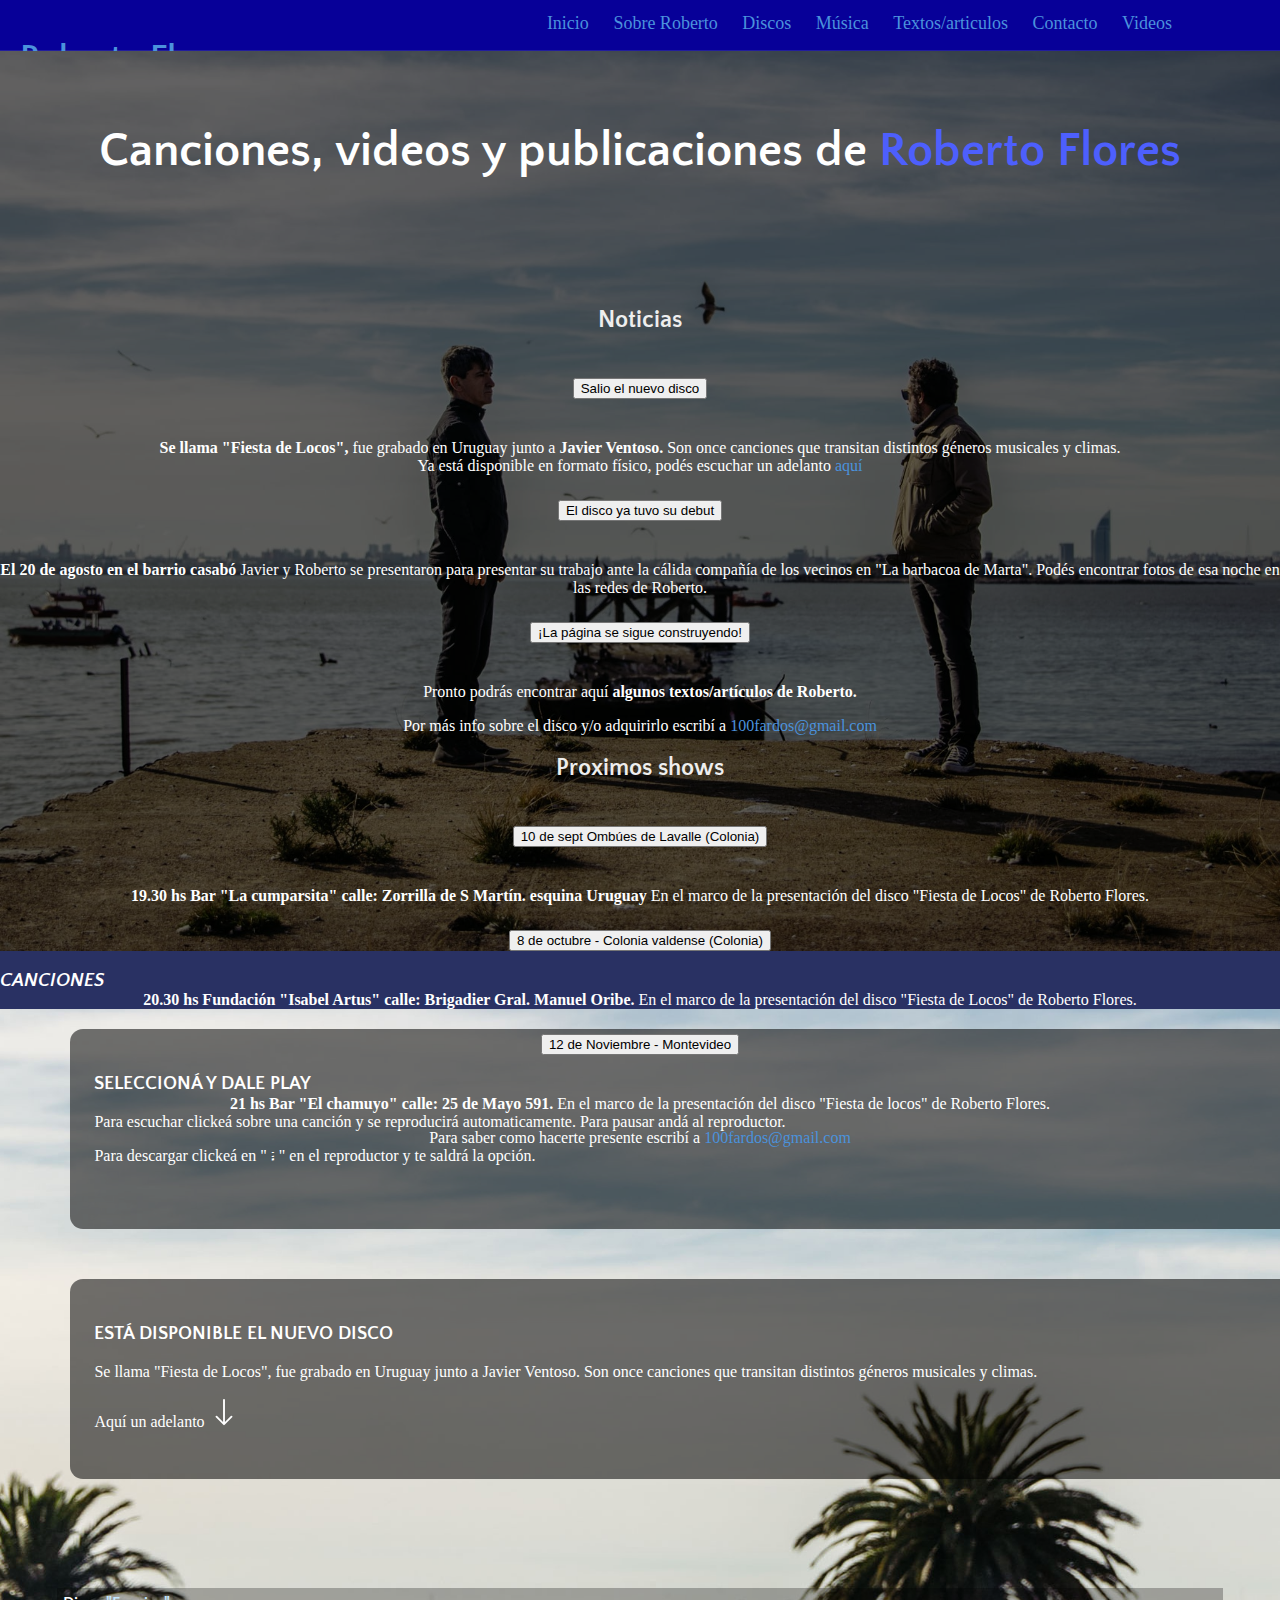
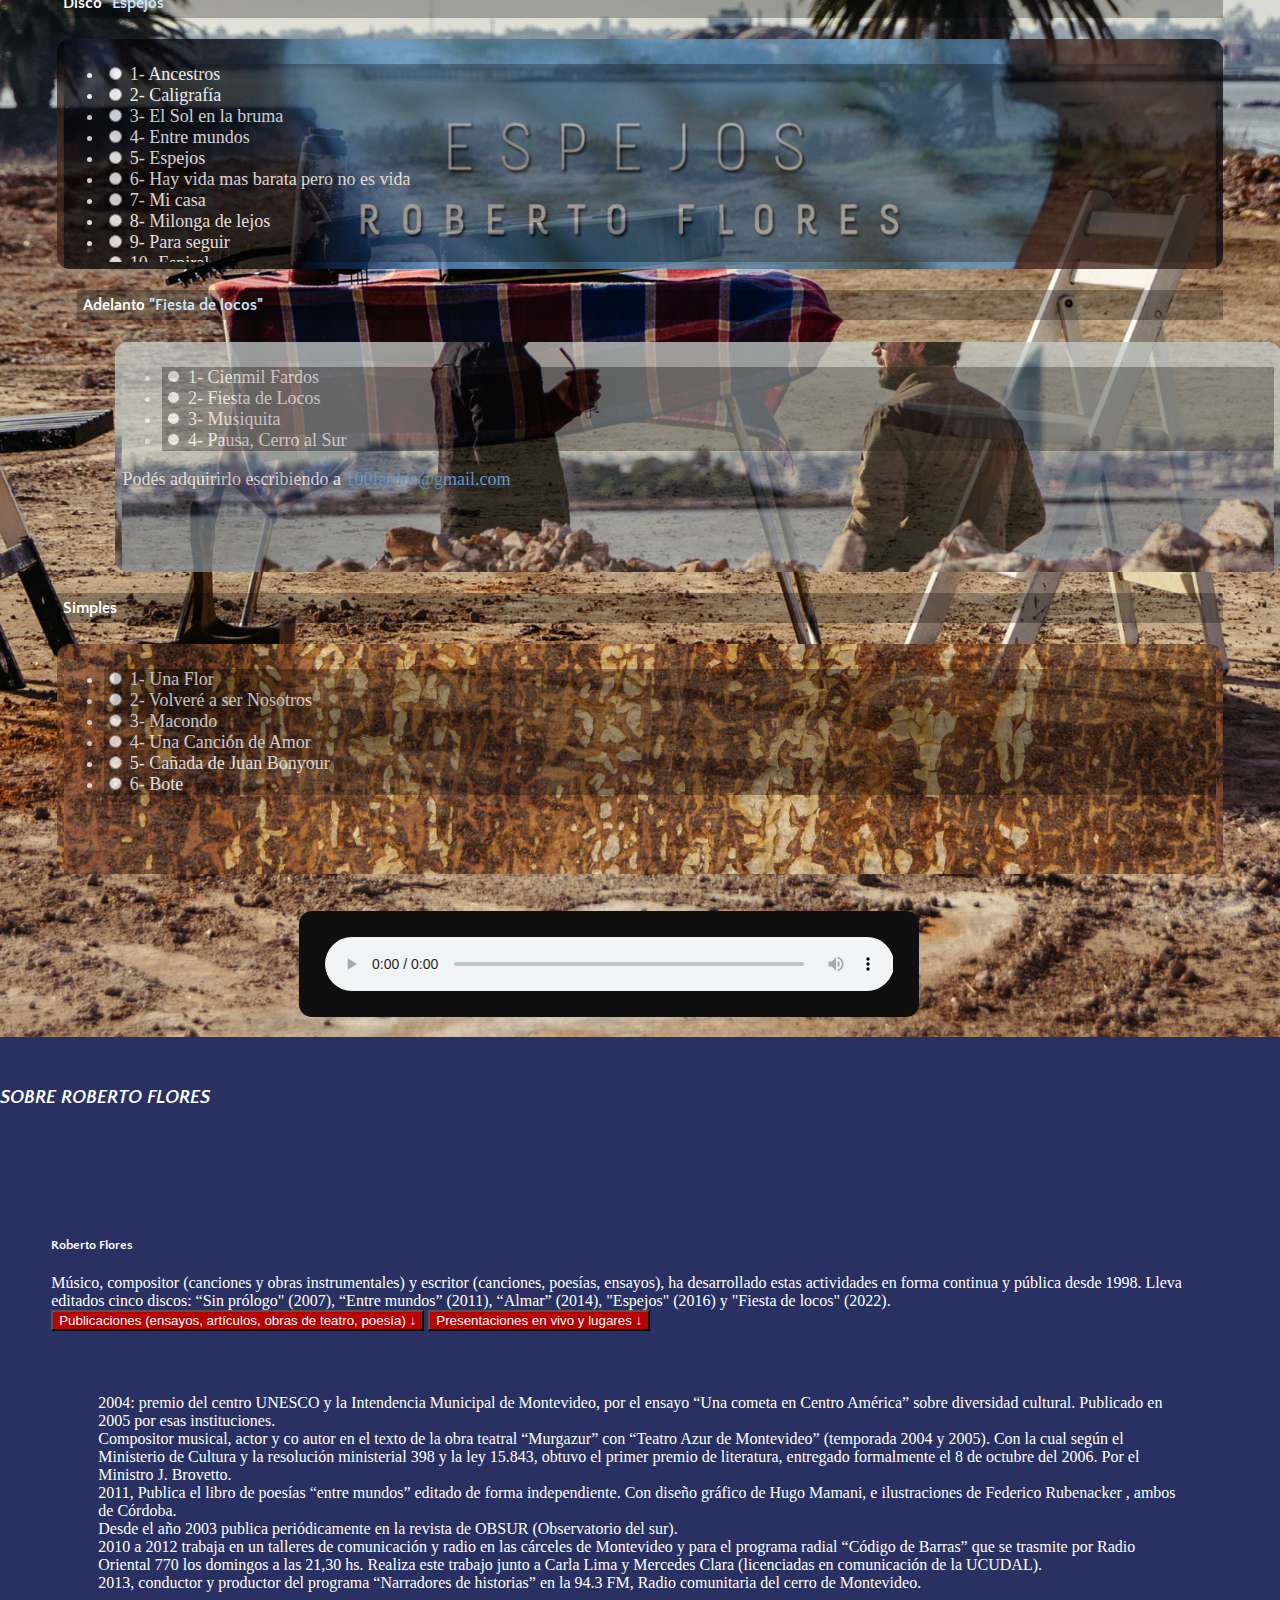
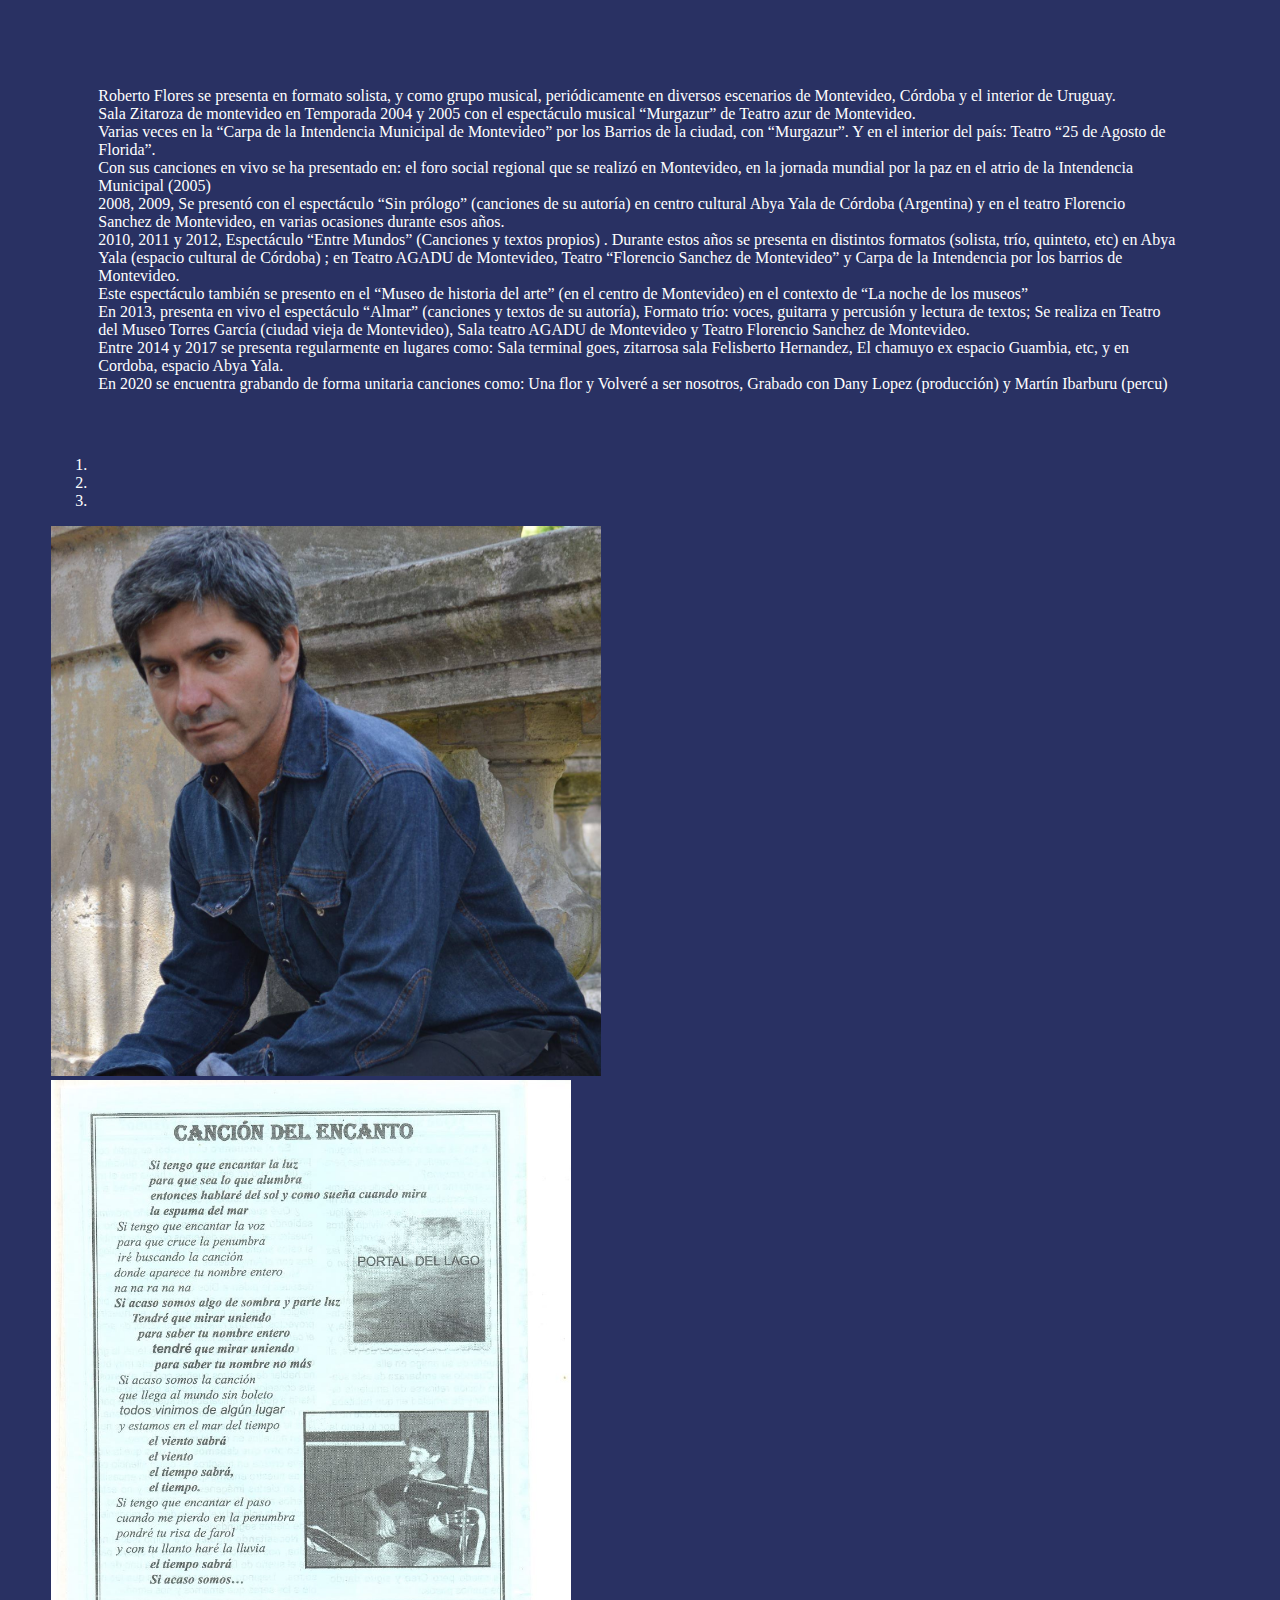
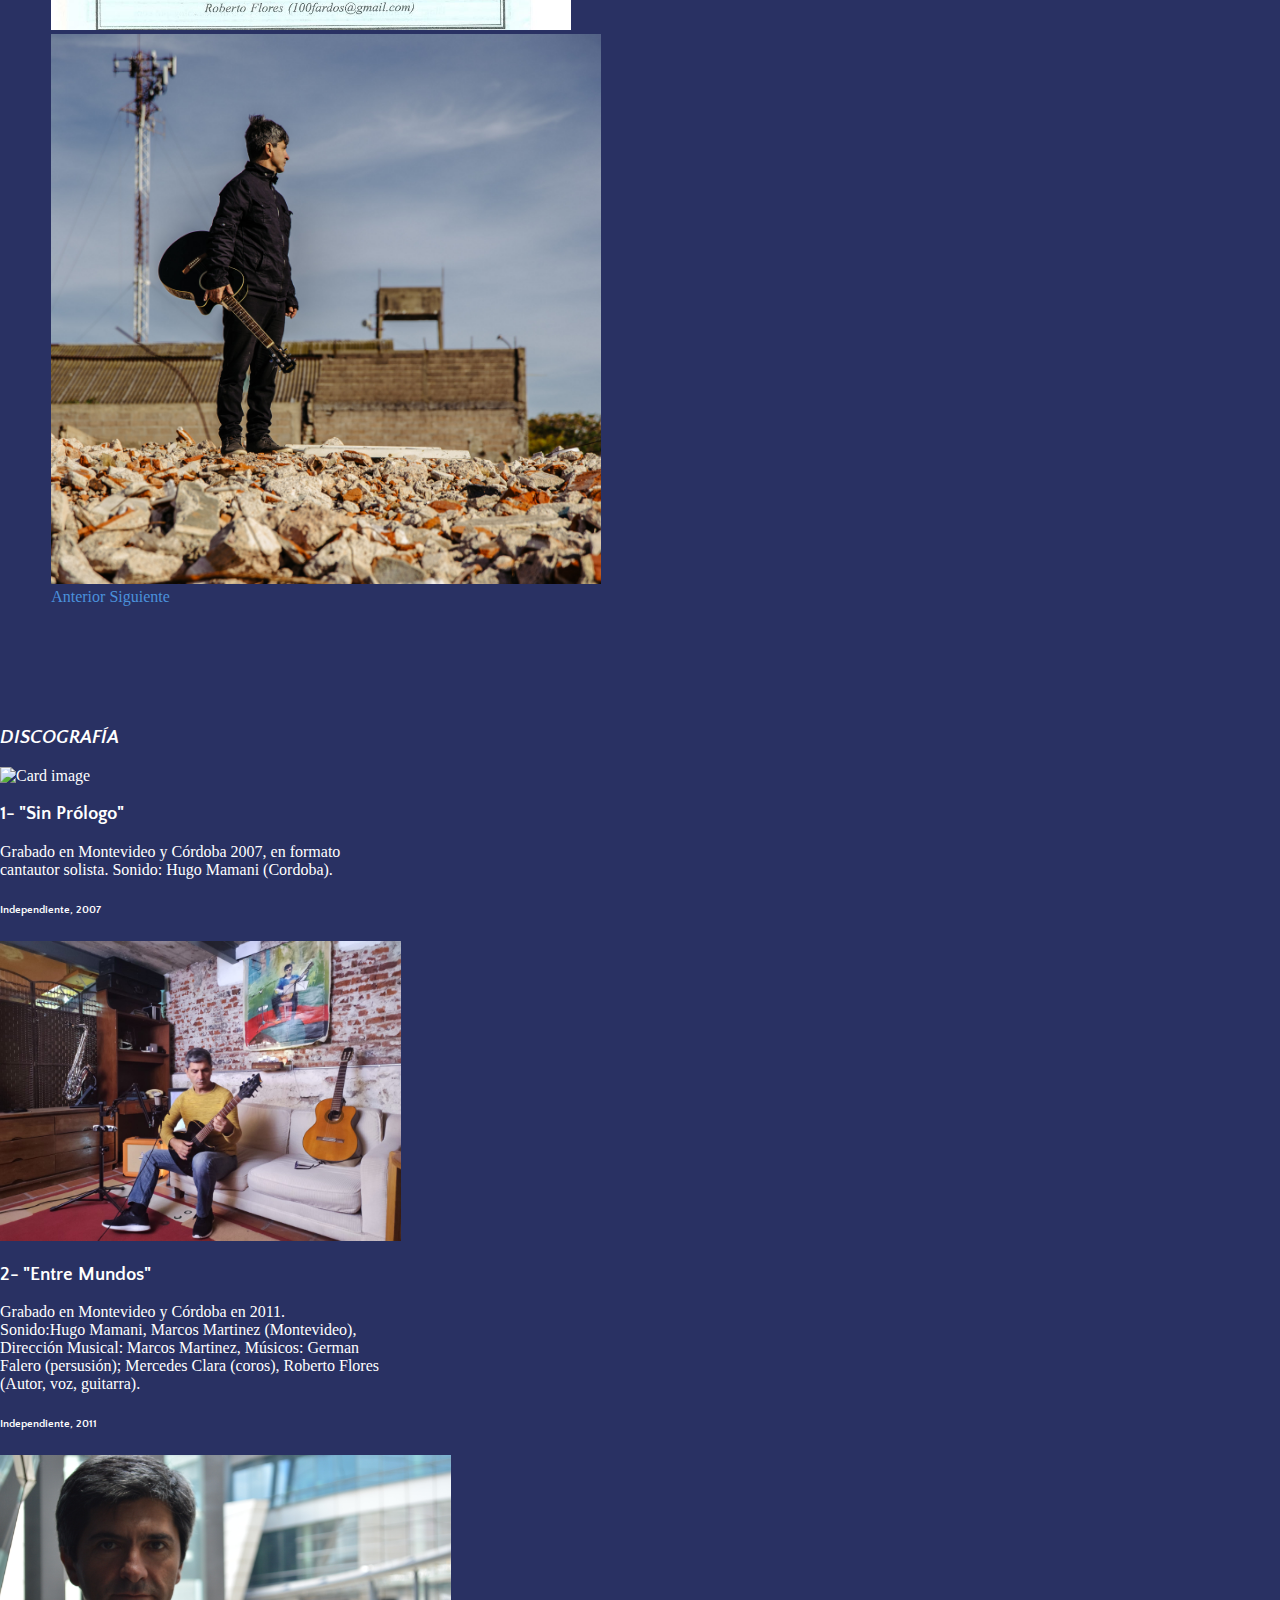
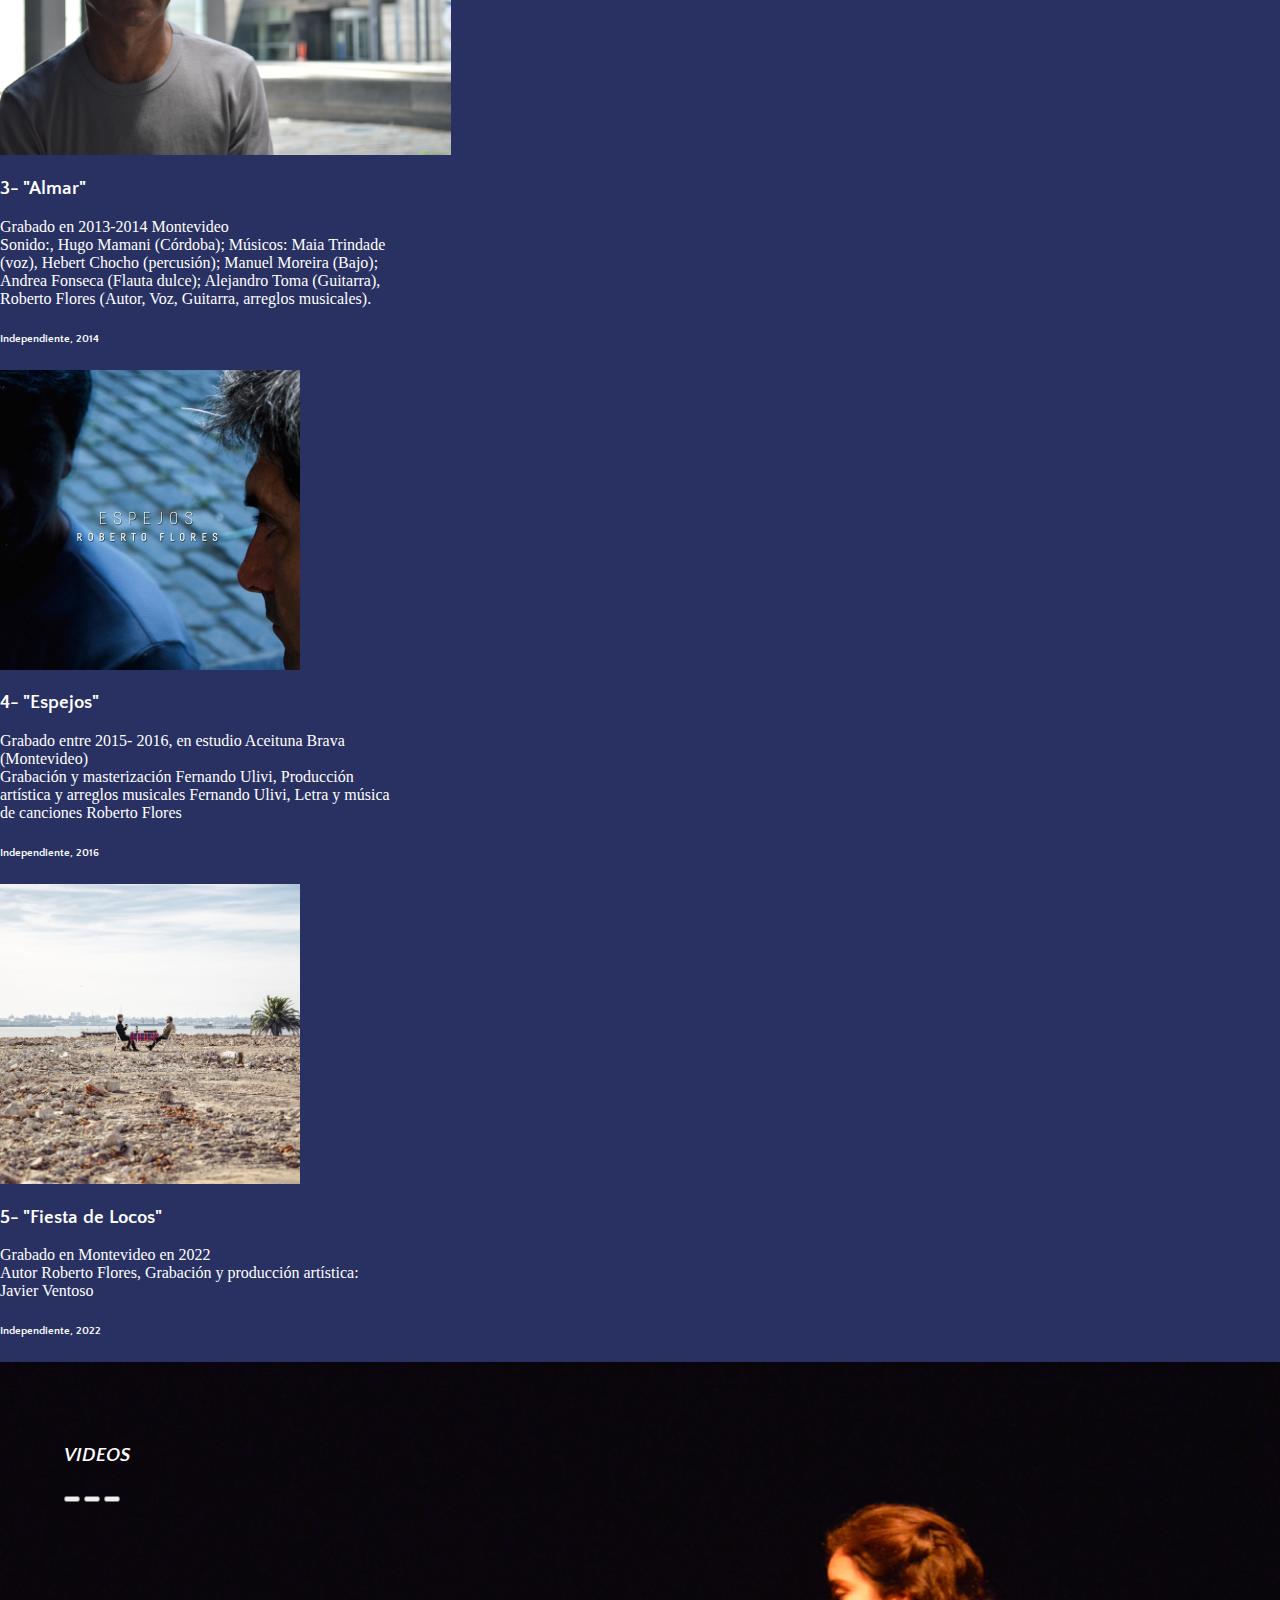
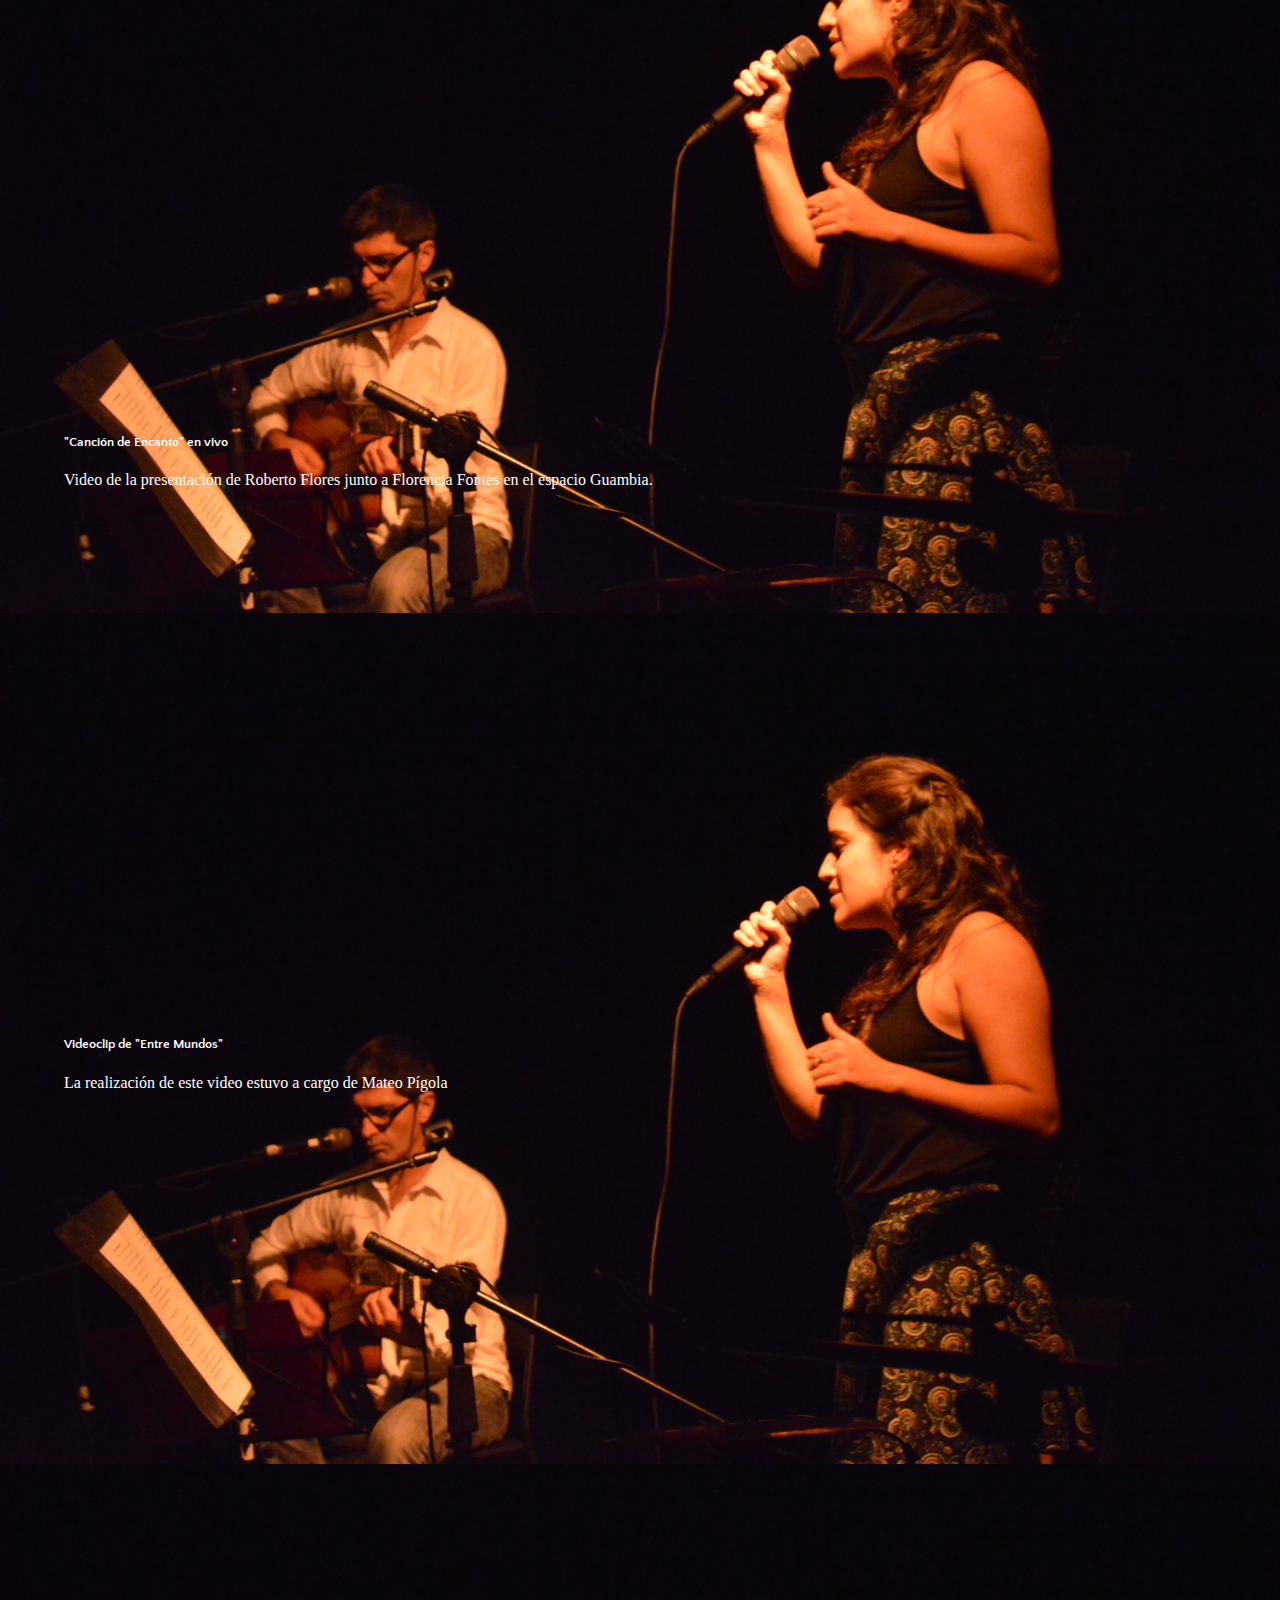
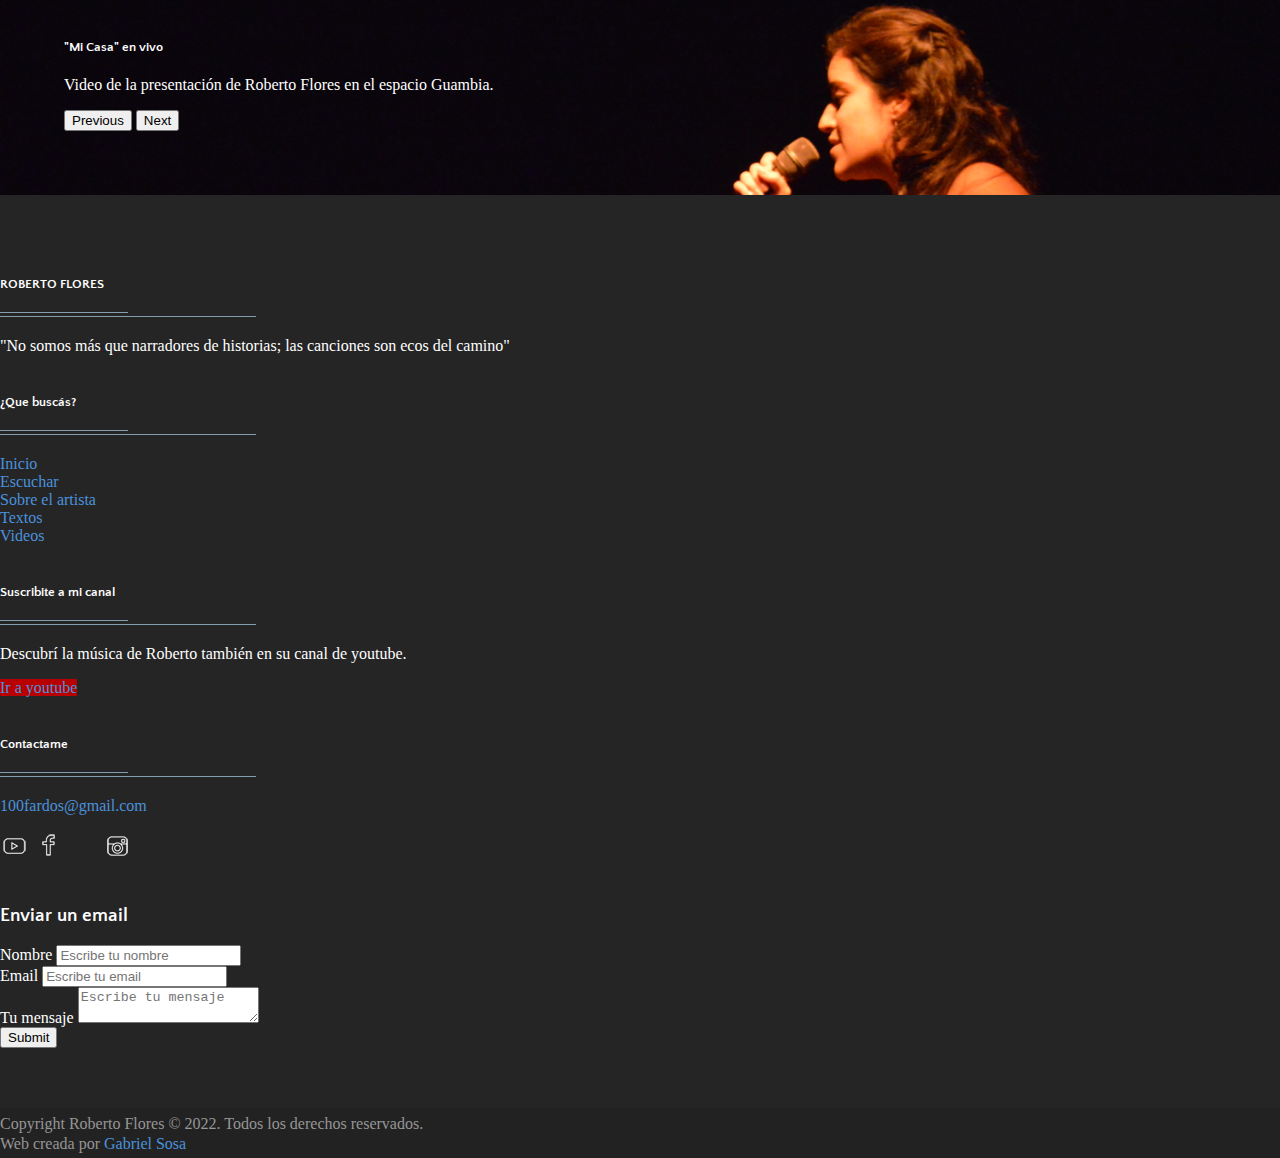
==== commit 94c2d84f: "Update index.html" ====
--- a/index.html
+++ b/index.html
@@ -135,7 +135,7 @@
         <div class="accordion-item bg-dark bg-opacity-50 text-light">
           <h2 class="accordion-header " id="headingOne">
             <button class="accordion-button bg-opacity-50 bg-dark text-light" type="button" data-bs-toggle="collapse" data-bs-target="#collapseUno" aria-expanded="true" aria-controls="collapseUno">
-              Ombúes de Lavalle (Colonia)
+              10 de sept Ombúes de Lavalle (Colonia)
             </button>
           </h2>
           <div id="collapseUno" class="accordion-collapse collapse" aria-labelledby="headingUno" data-bs-parent="#accordionExample">
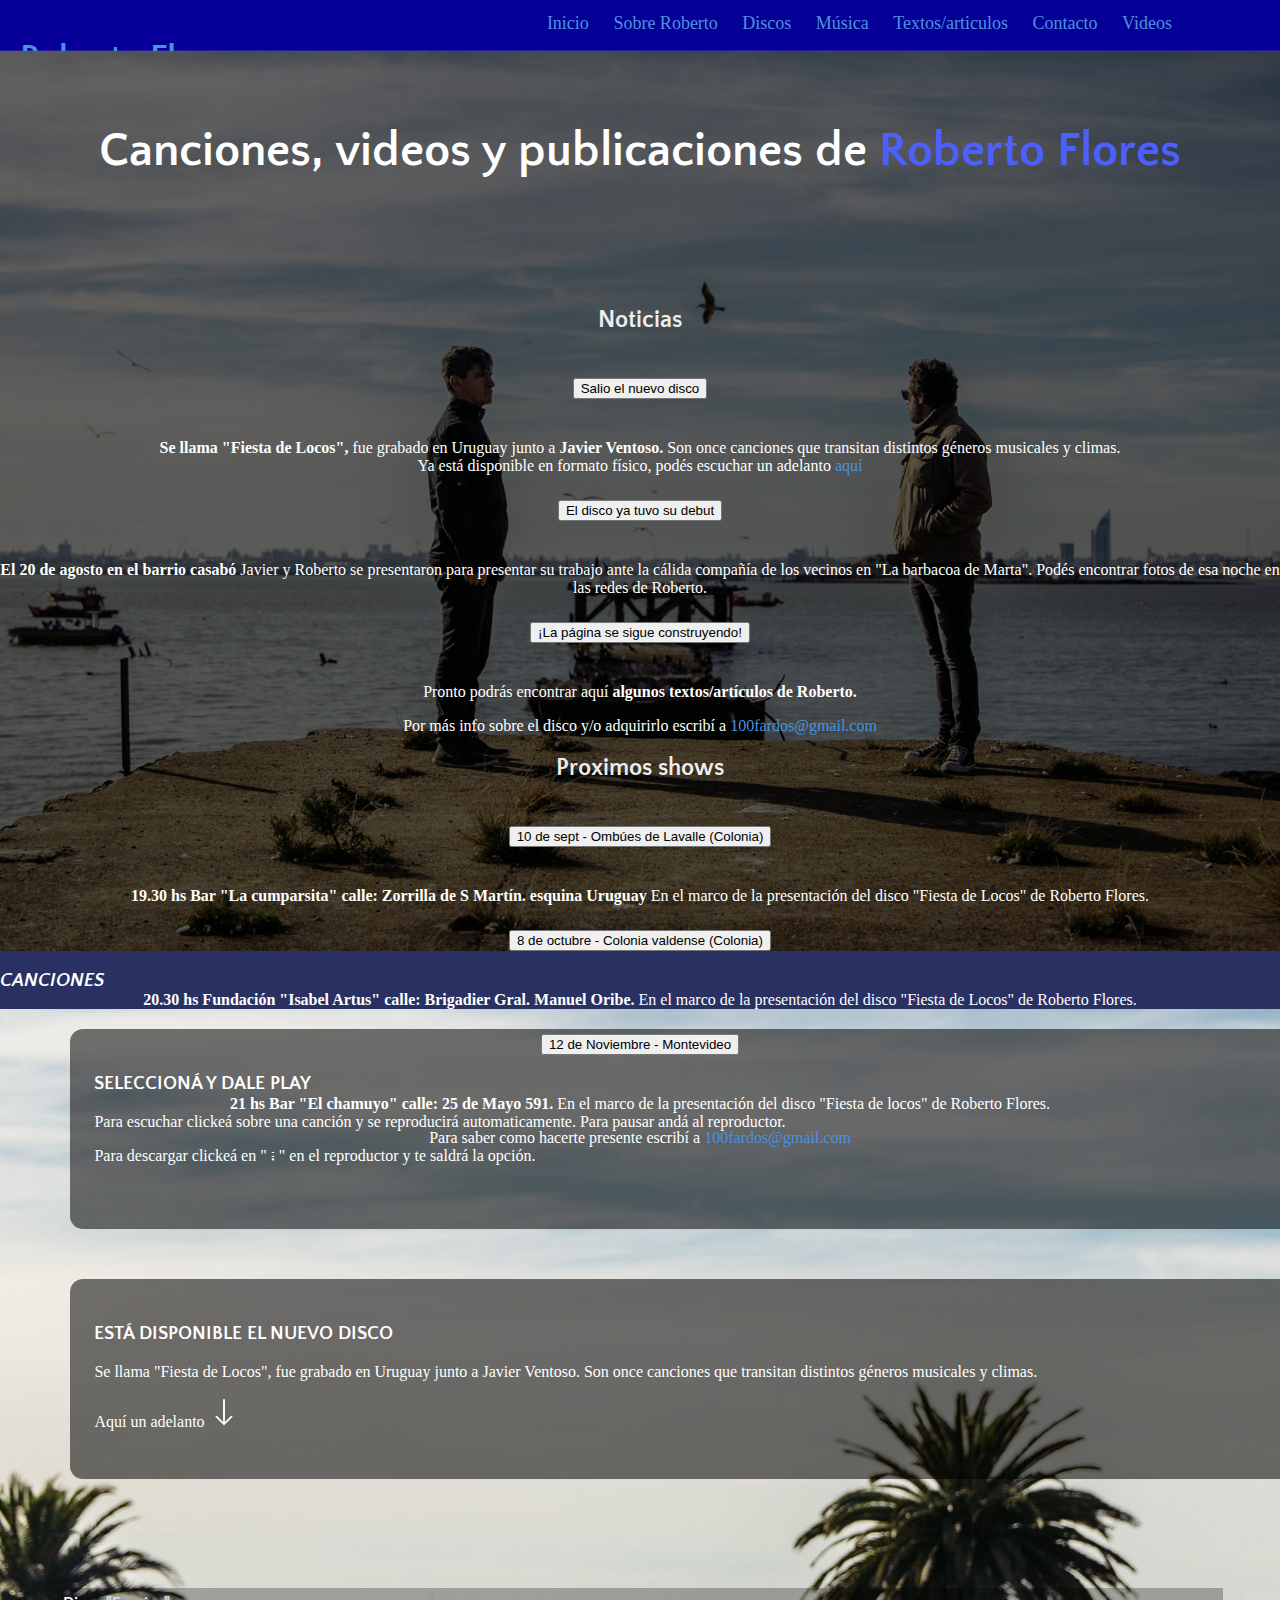
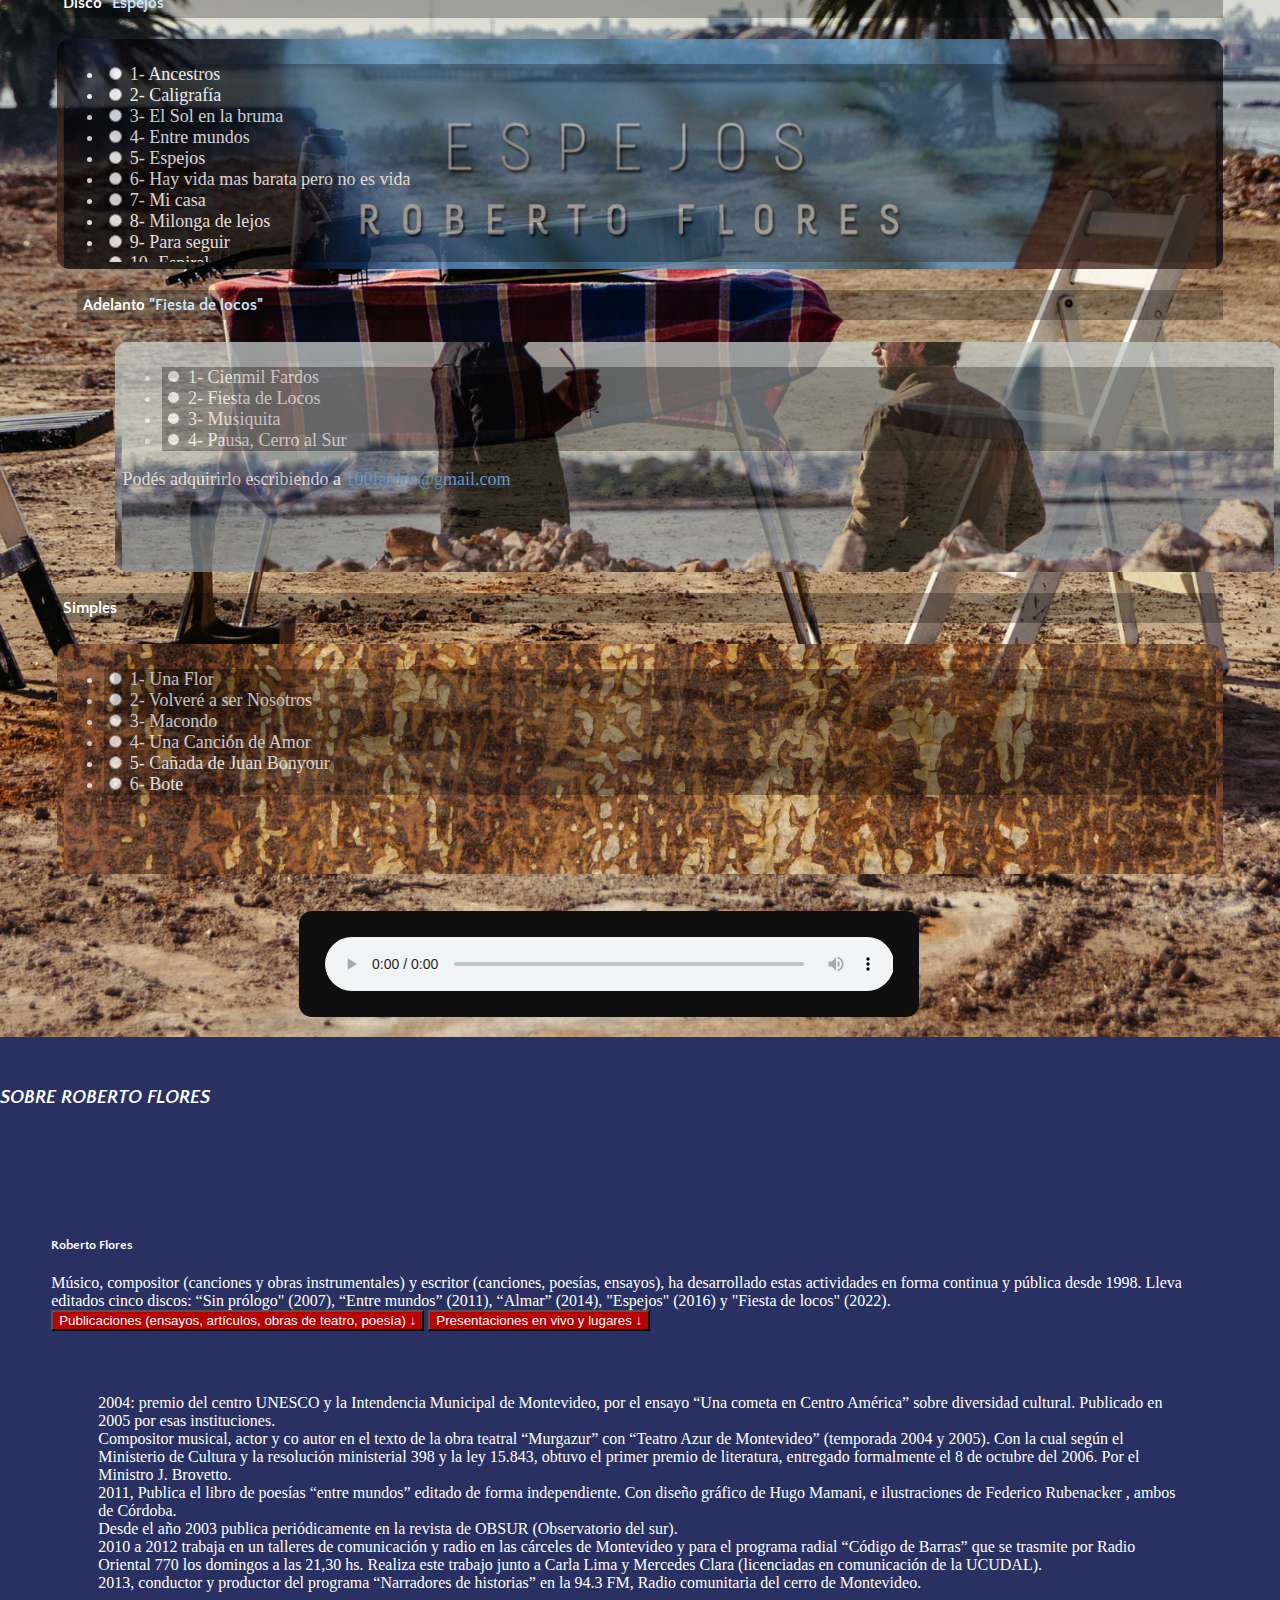
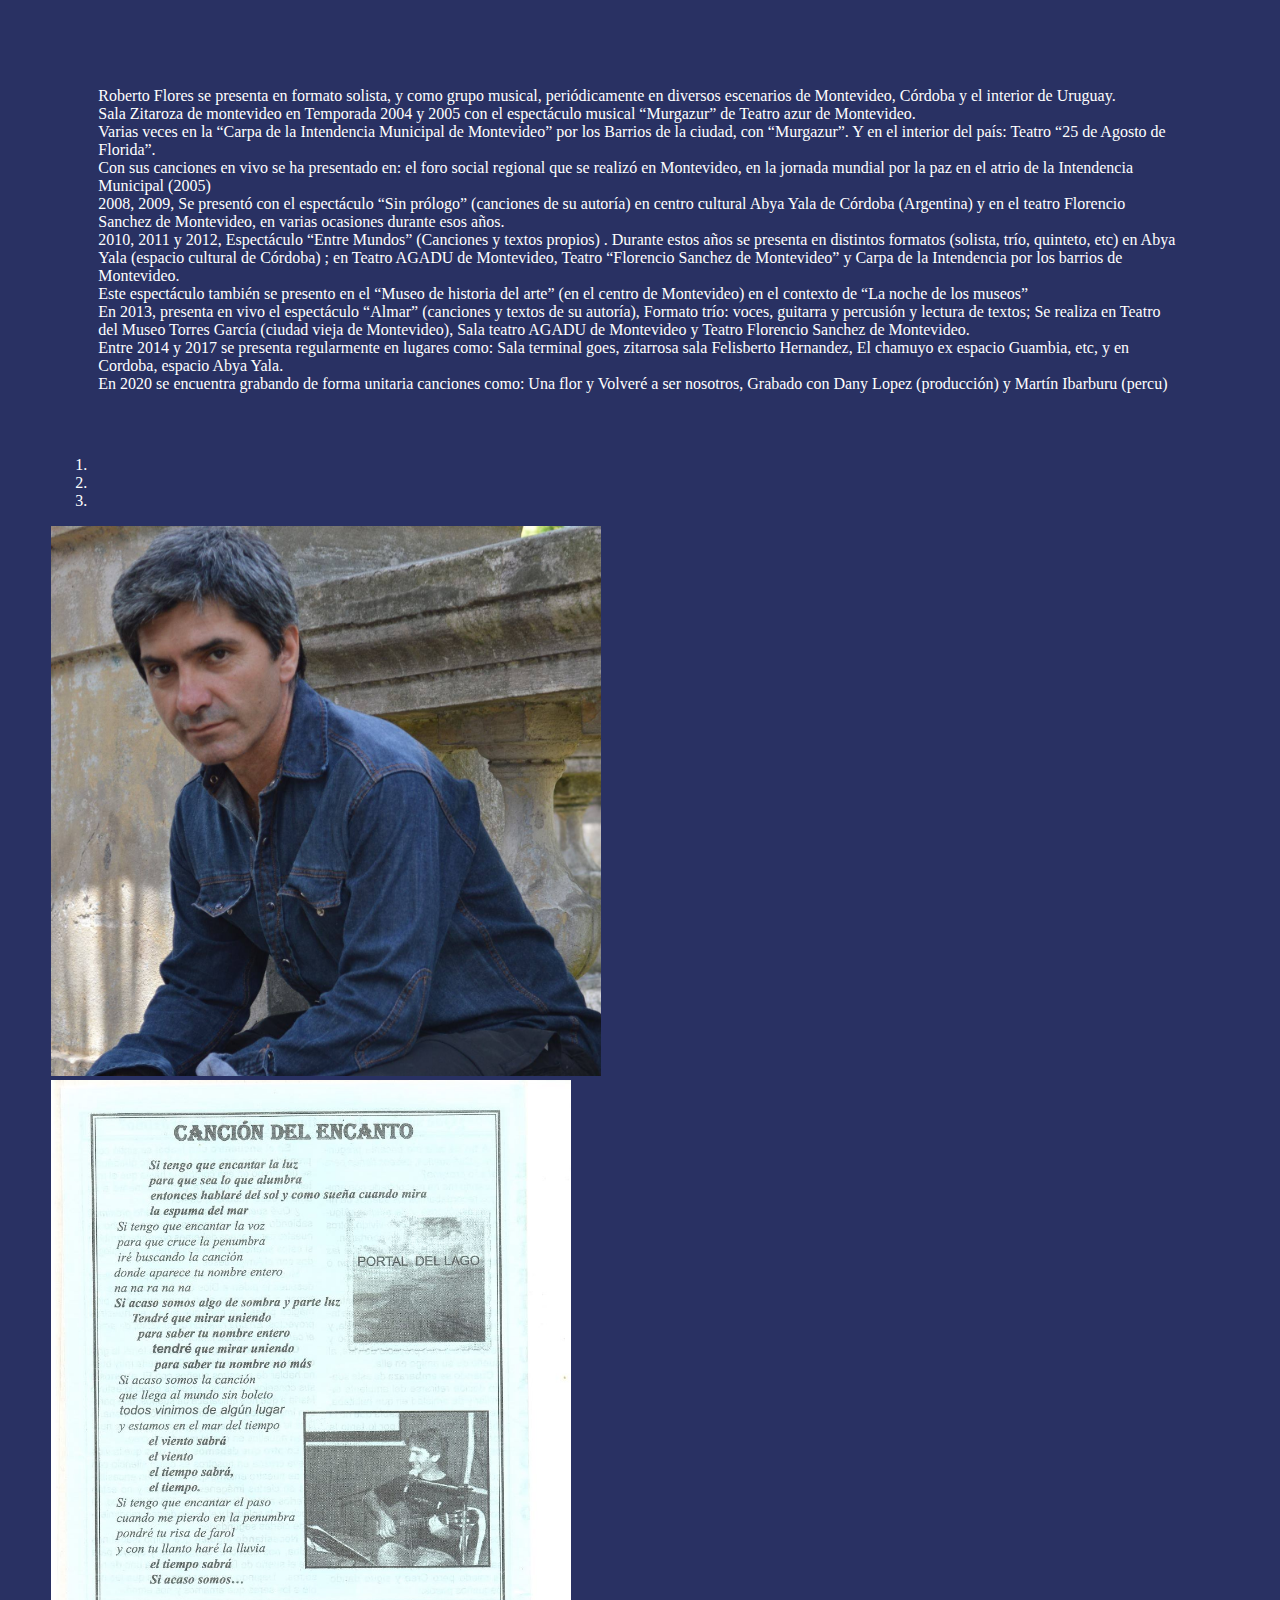
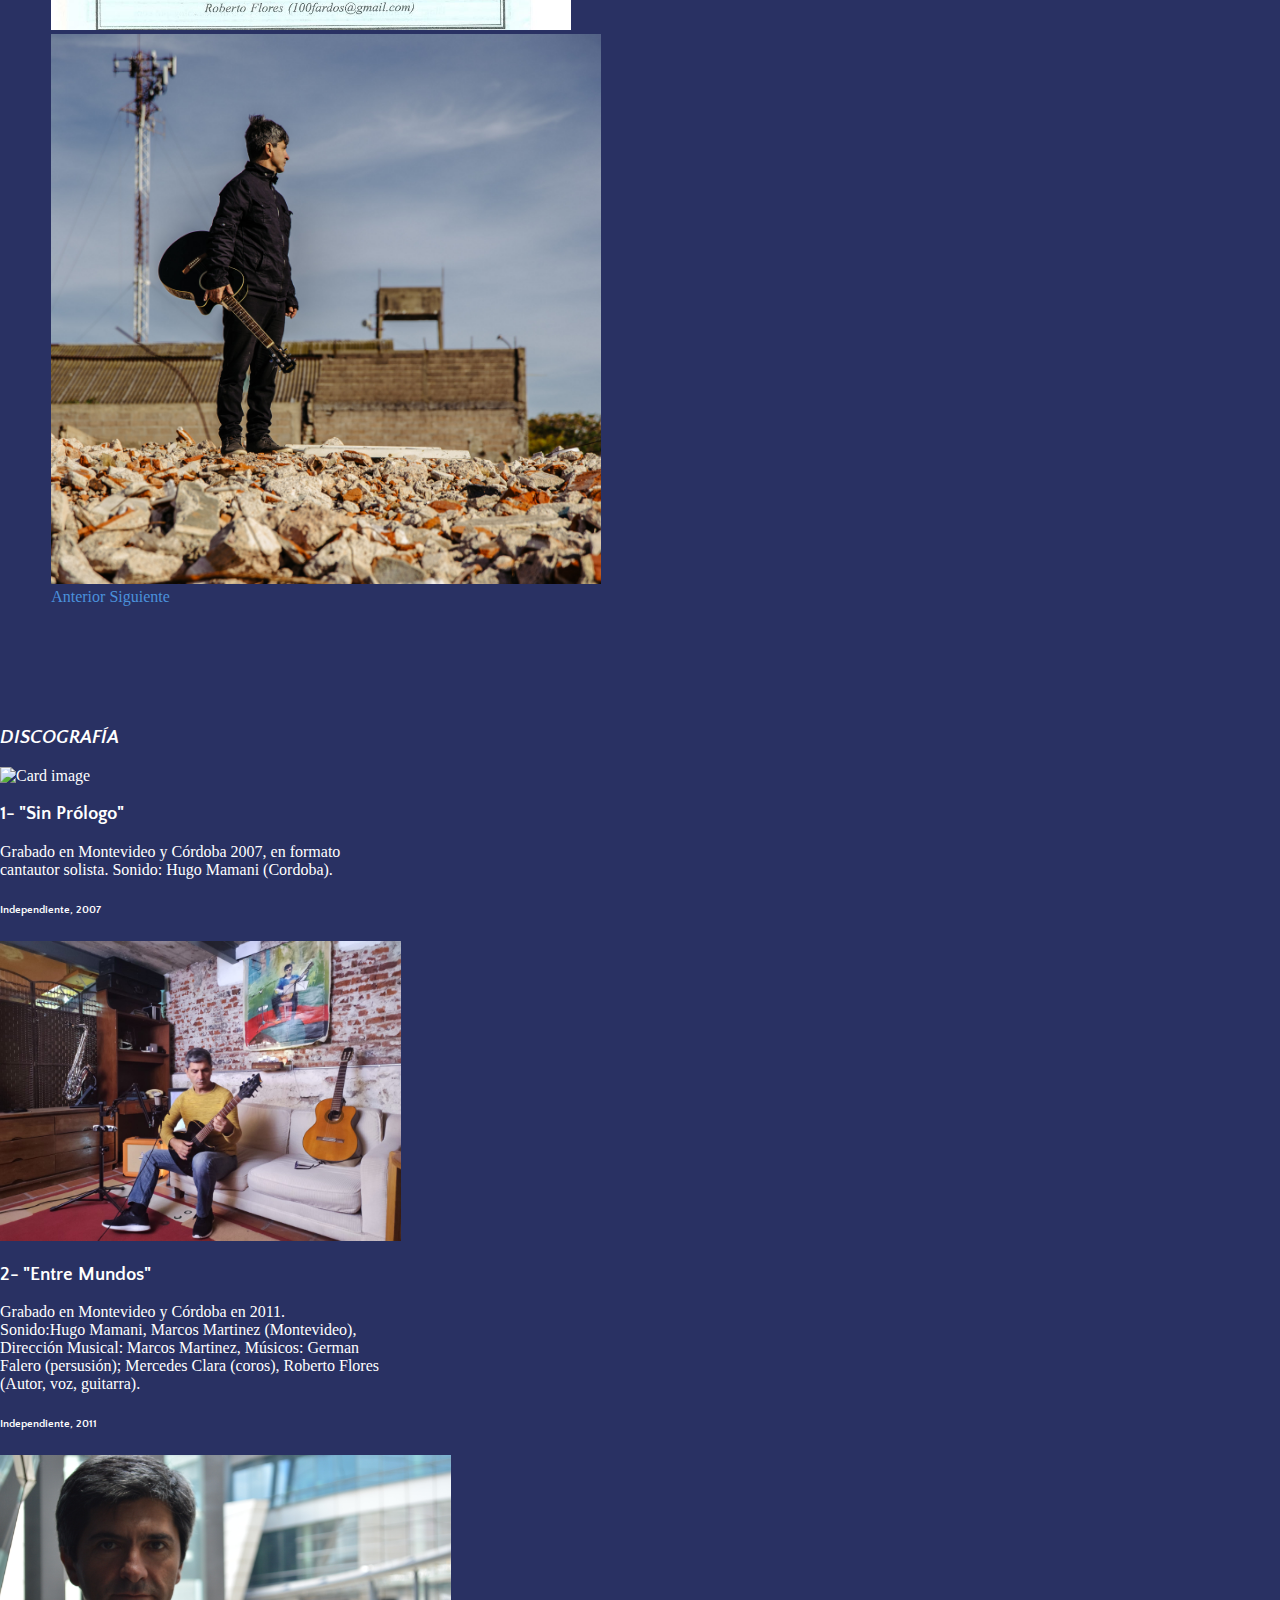
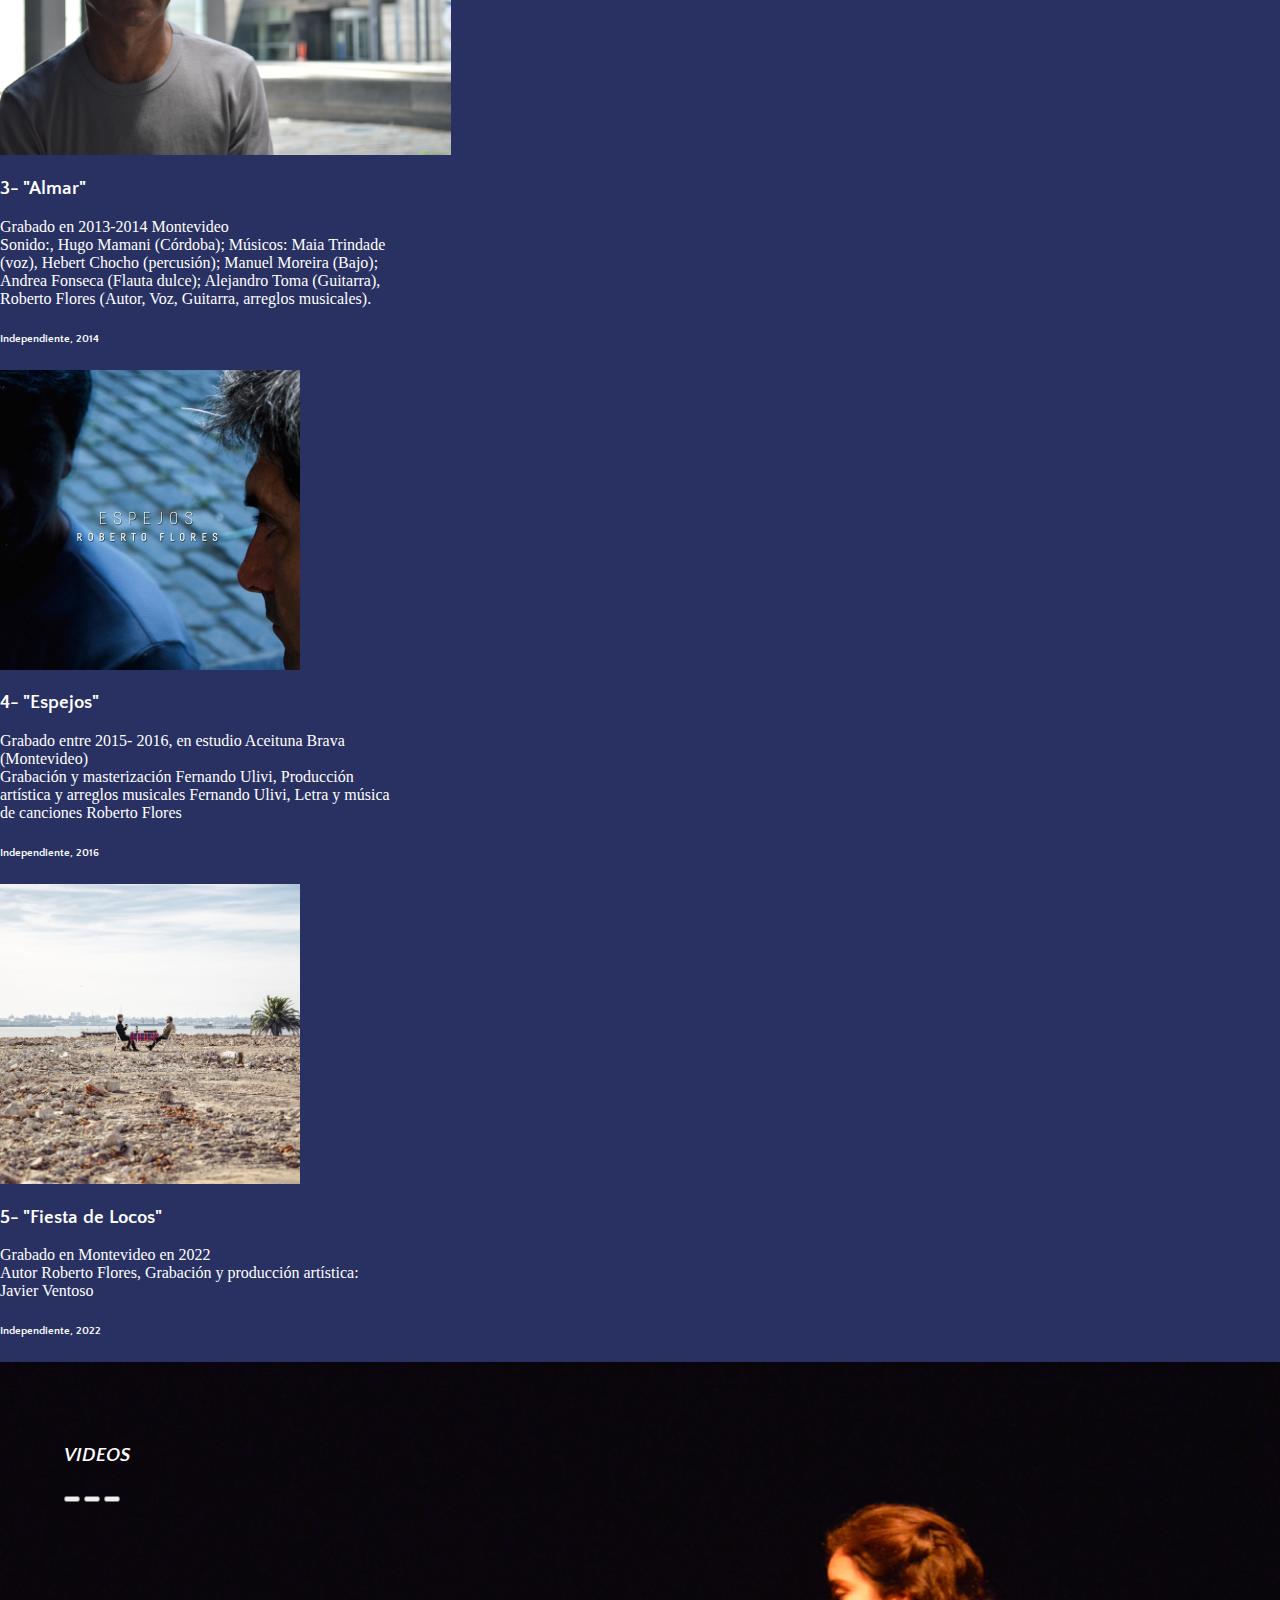
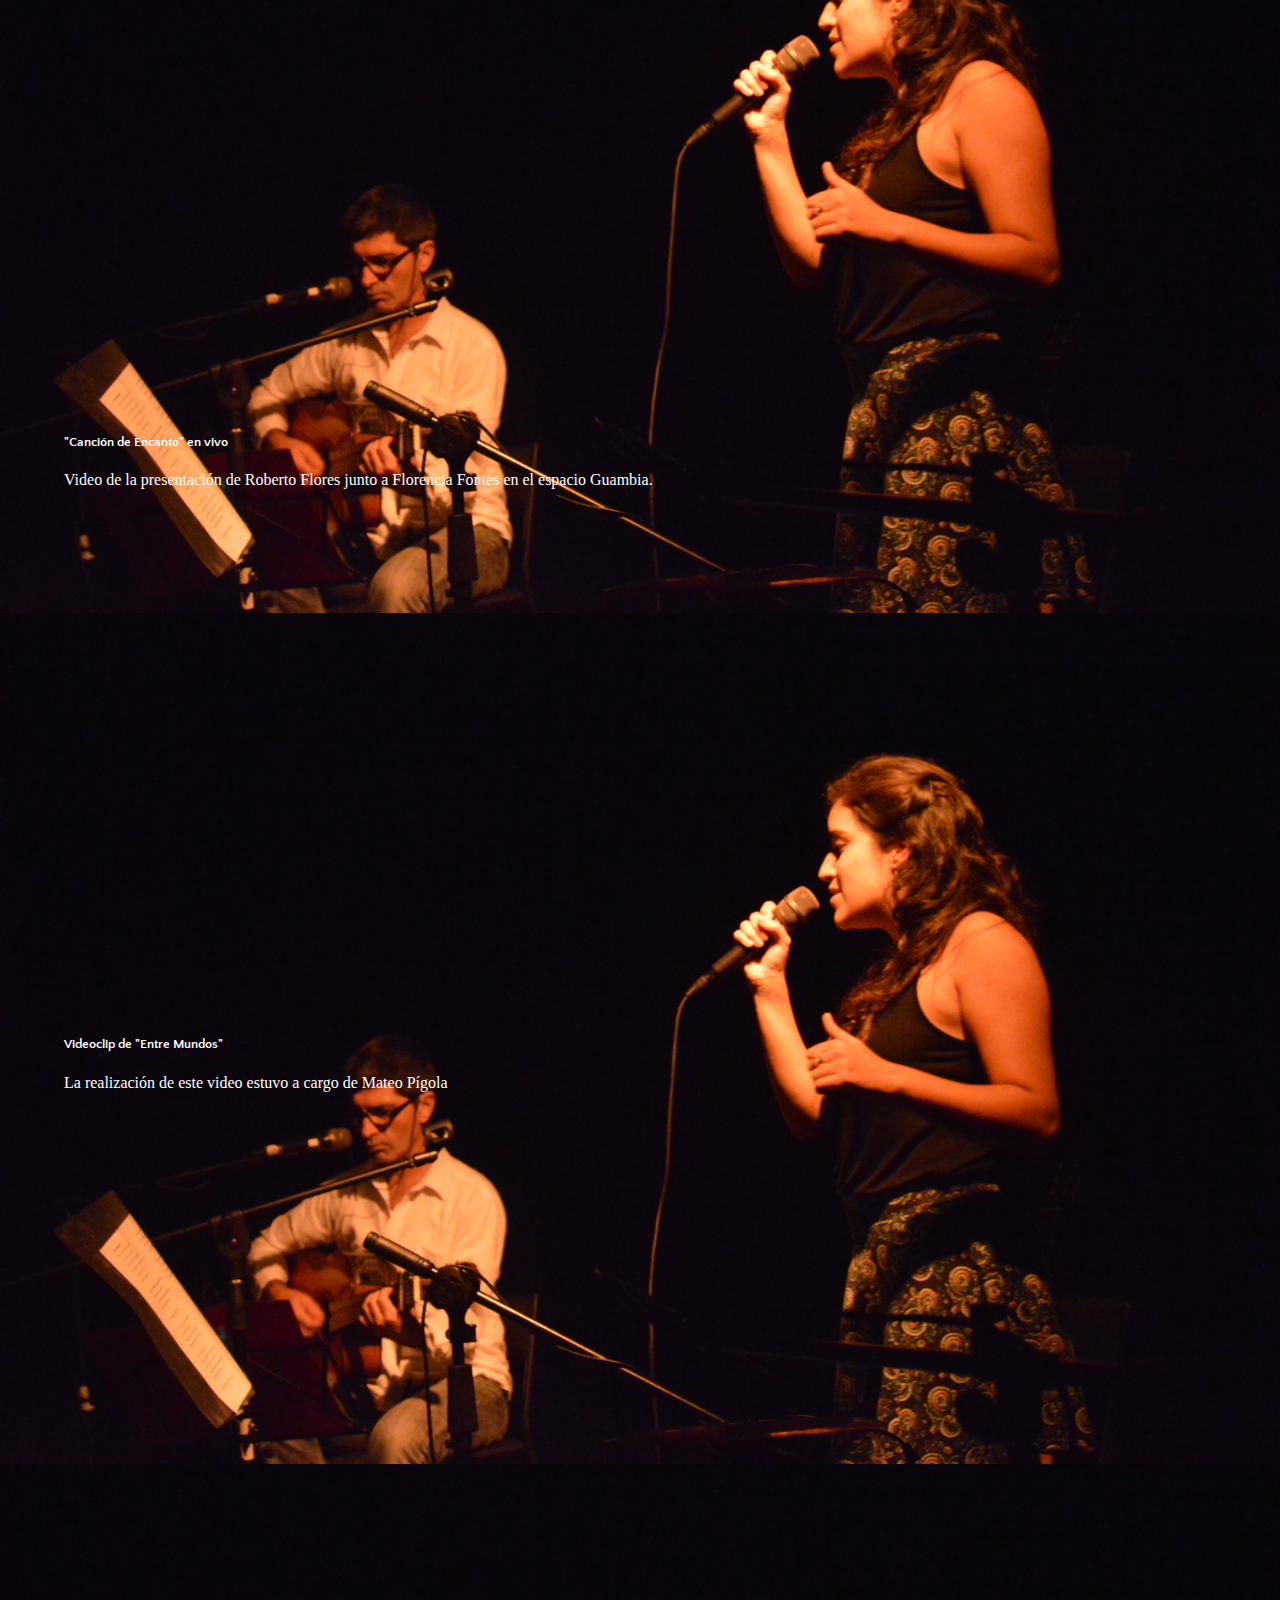
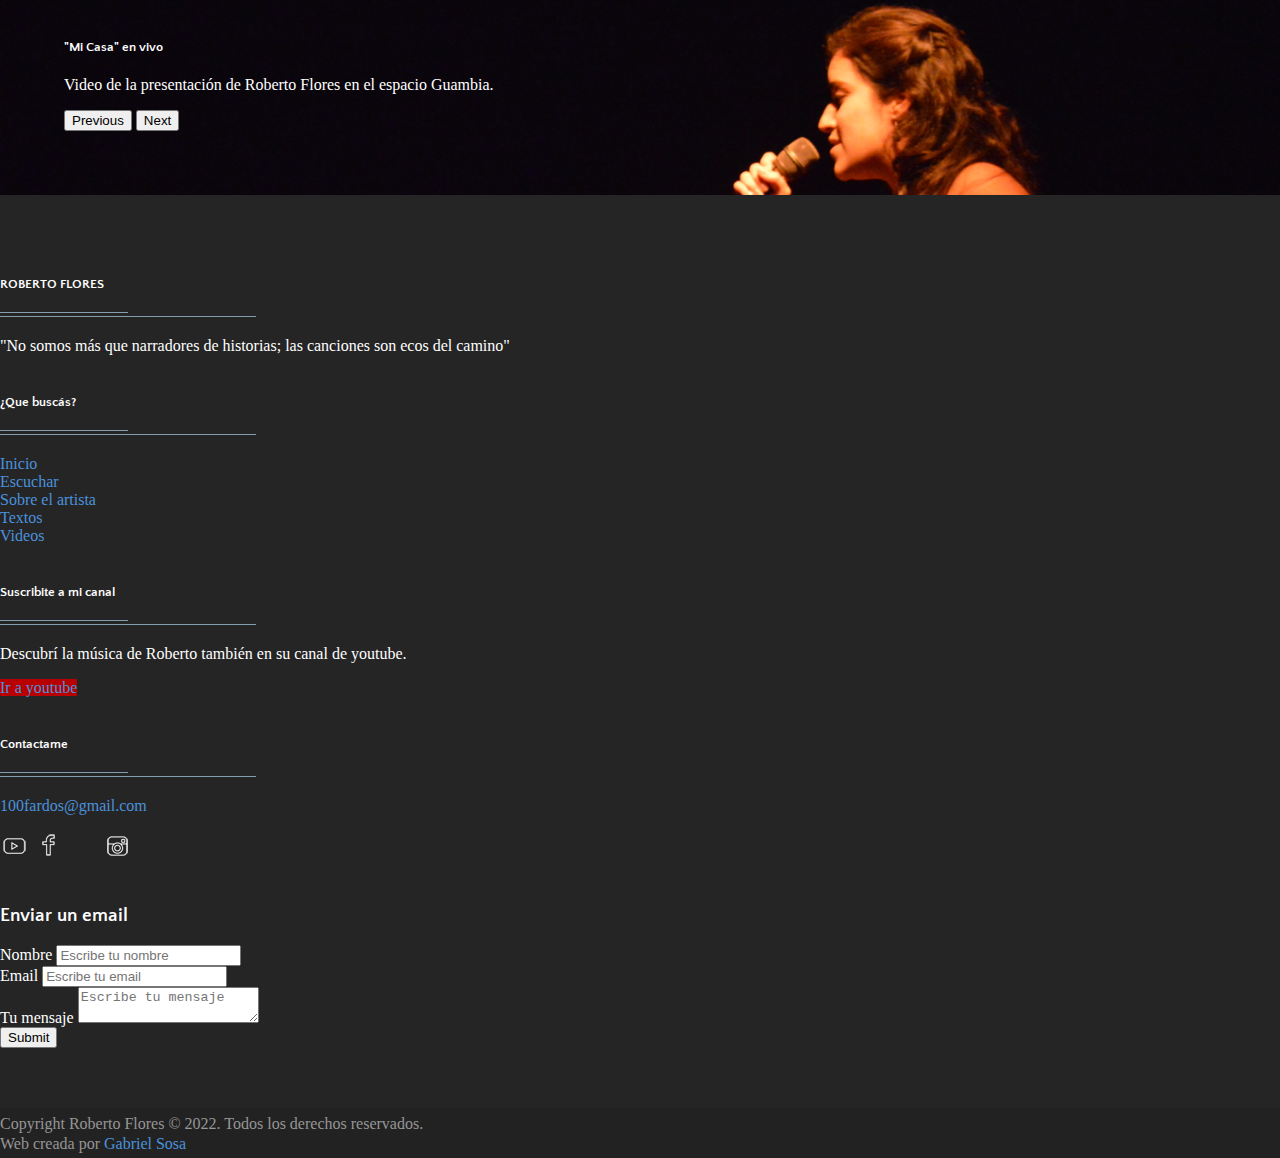
==== commit e3ba4723: "Update index.html" ====
--- a/index.html
+++ b/index.html
@@ -135,7 +135,7 @@
         <div class="accordion-item bg-dark bg-opacity-50 text-light">
           <h2 class="accordion-header " id="headingOne">
             <button class="accordion-button bg-opacity-50 bg-dark text-light" type="button" data-bs-toggle="collapse" data-bs-target="#collapseUno" aria-expanded="true" aria-controls="collapseUno">
-              10 de sept Ombúes de Lavalle (Colonia)
+              10 de sept - Ombúes de Lavalle (Colonia)
             </button>
           </h2>
           <div id="collapseUno" class="accordion-collapse collapse" aria-labelledby="headingUno" data-bs-parent="#accordionExample">
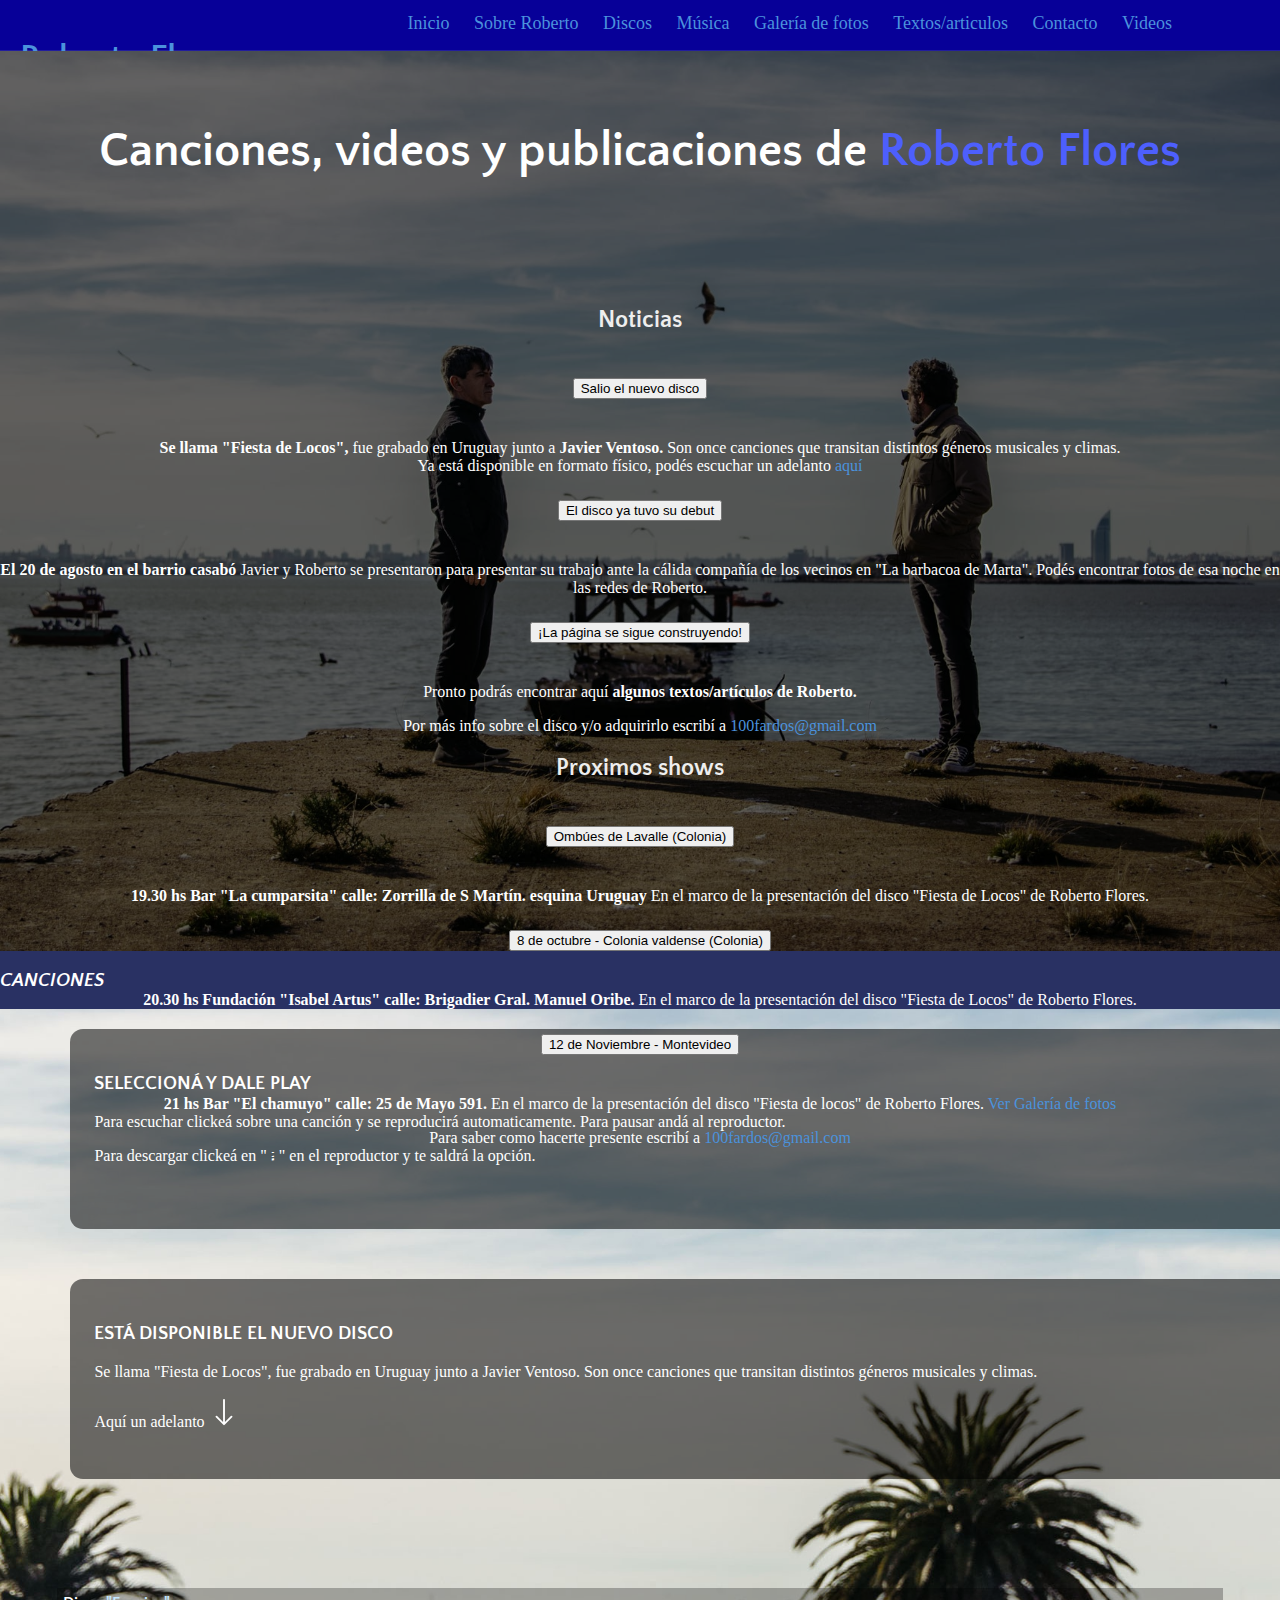
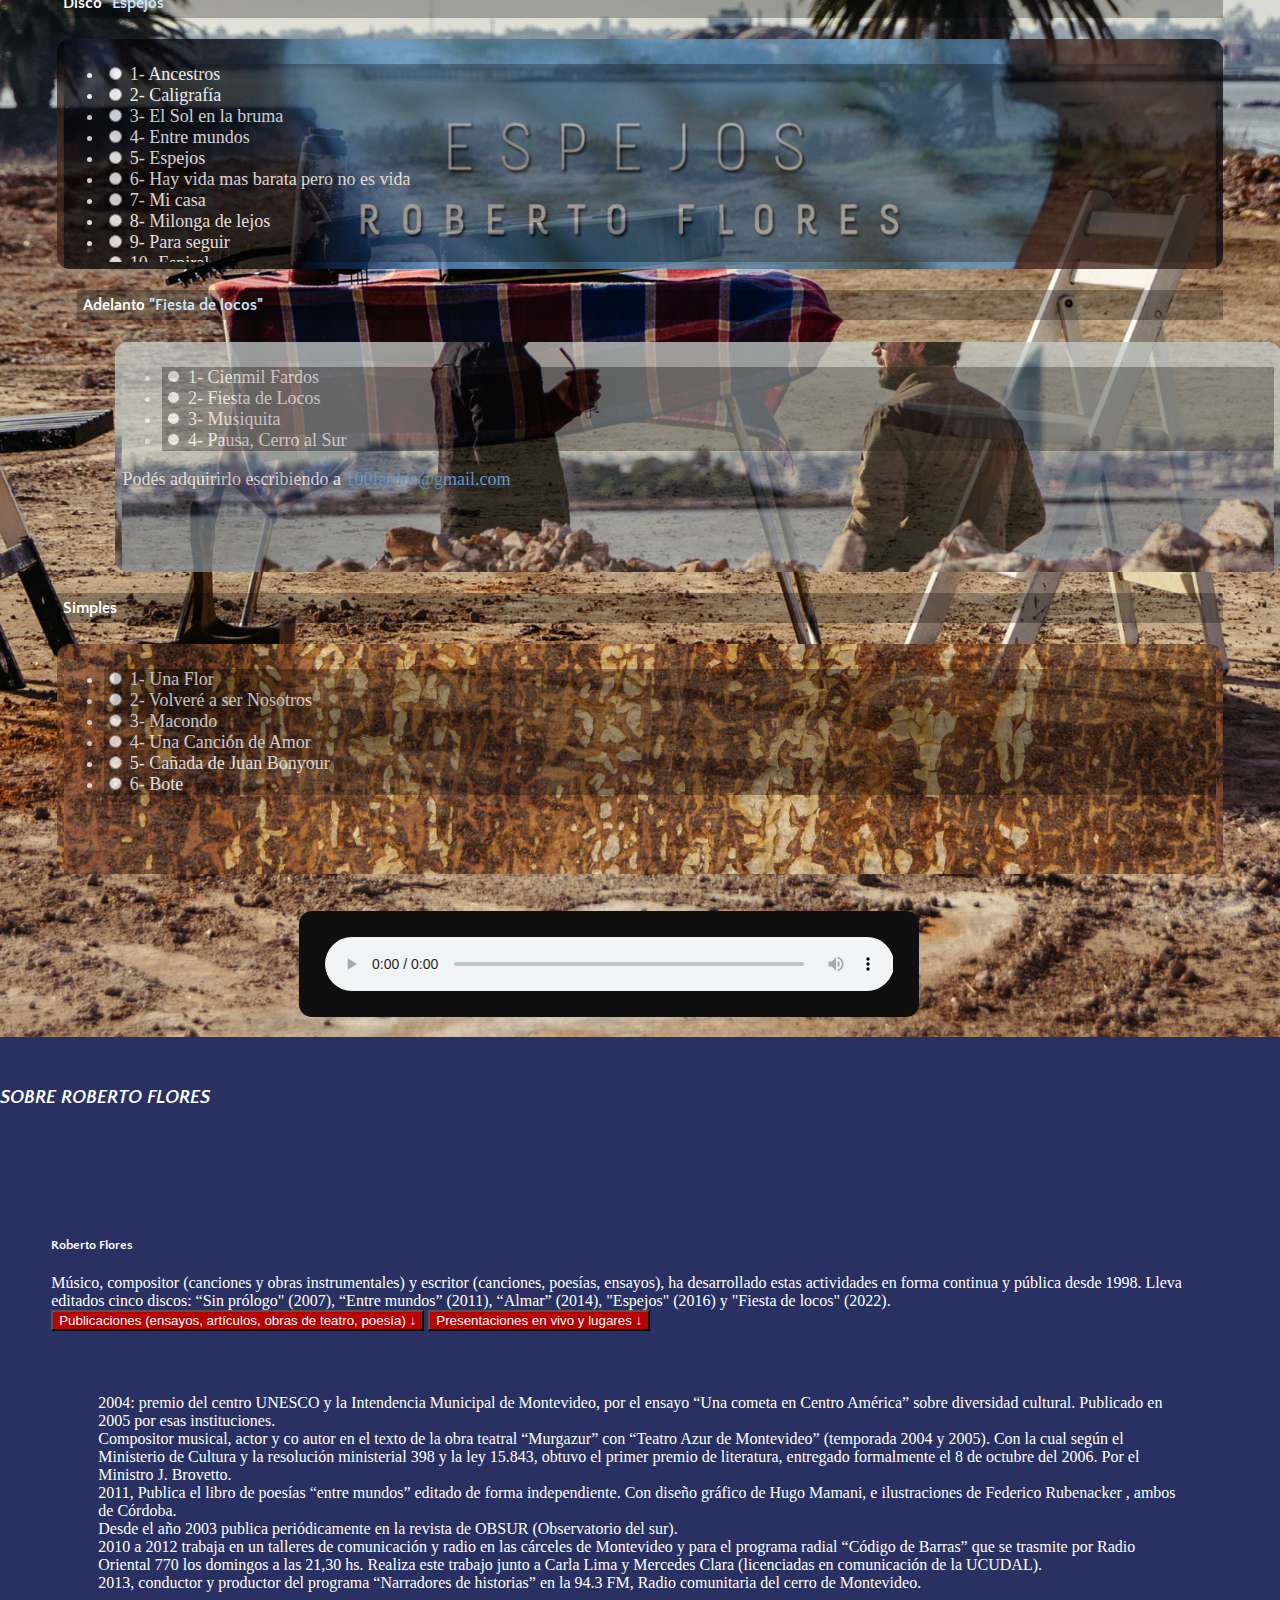
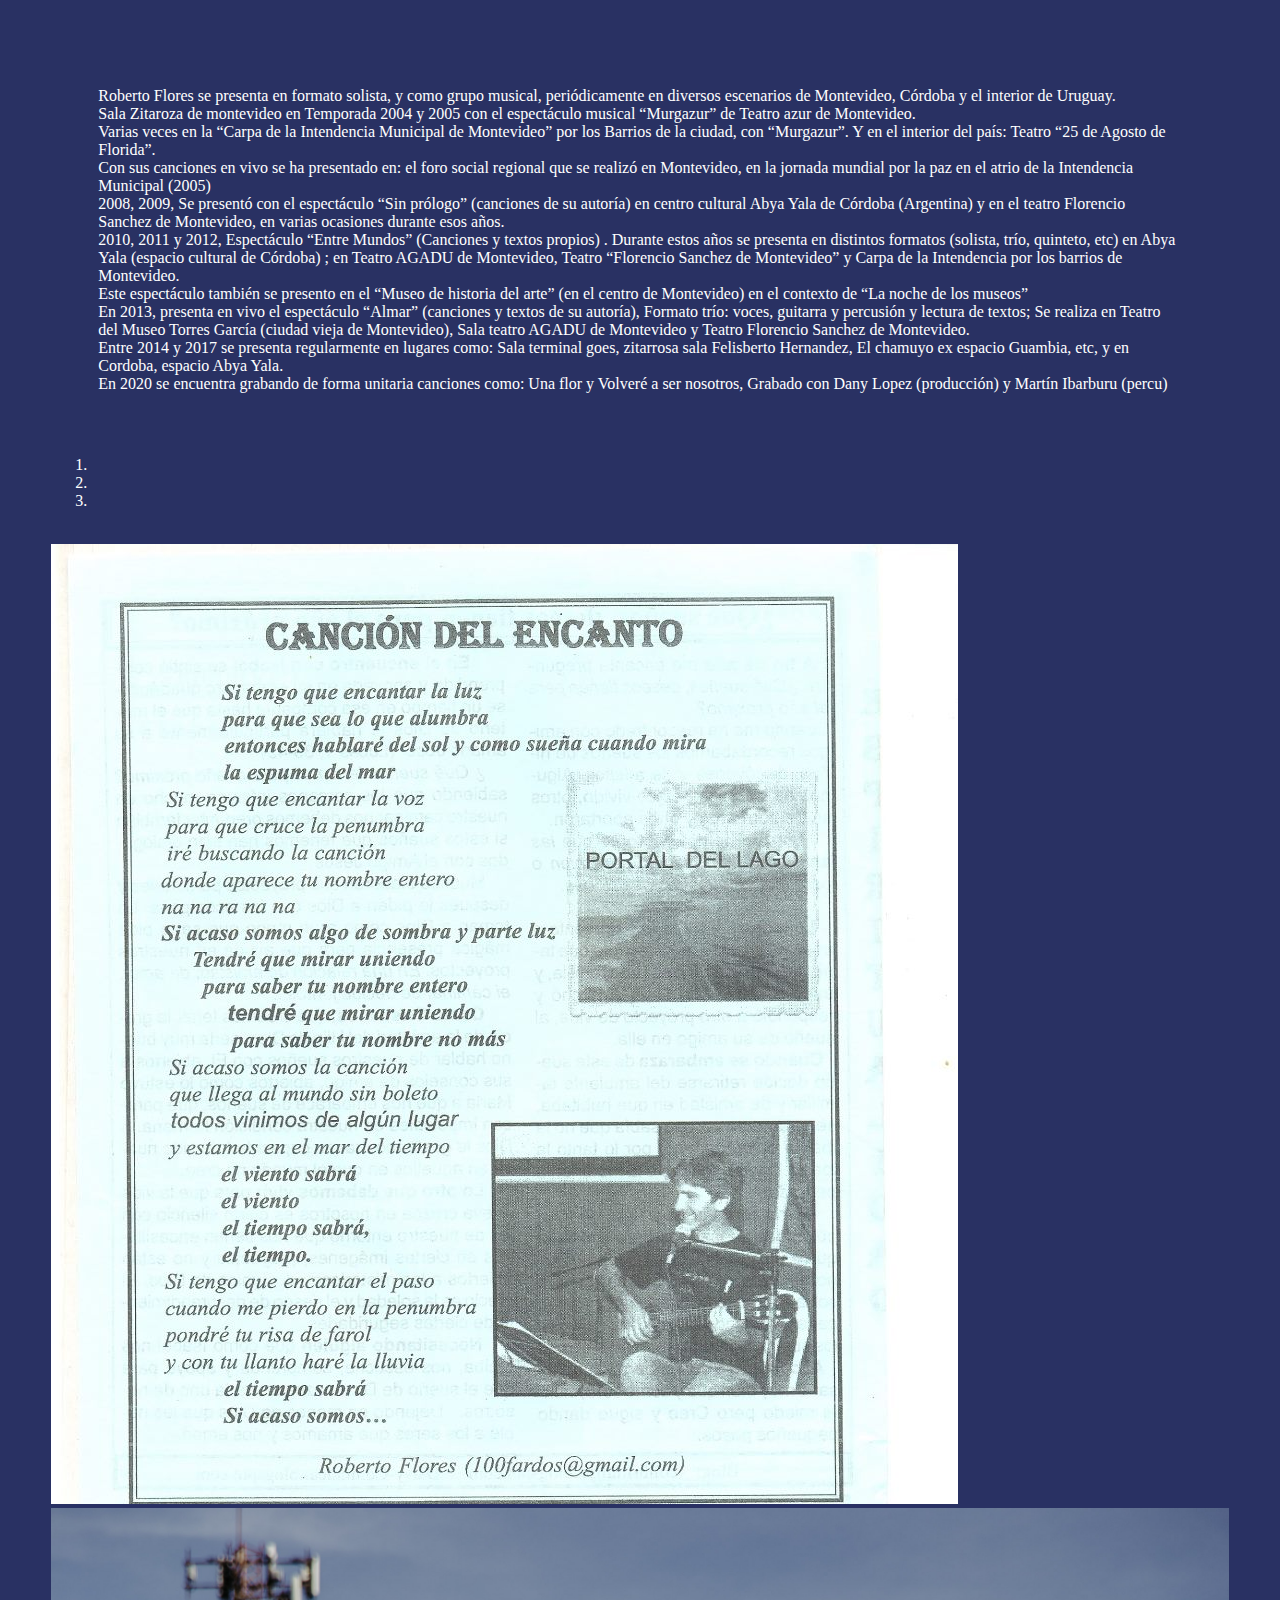
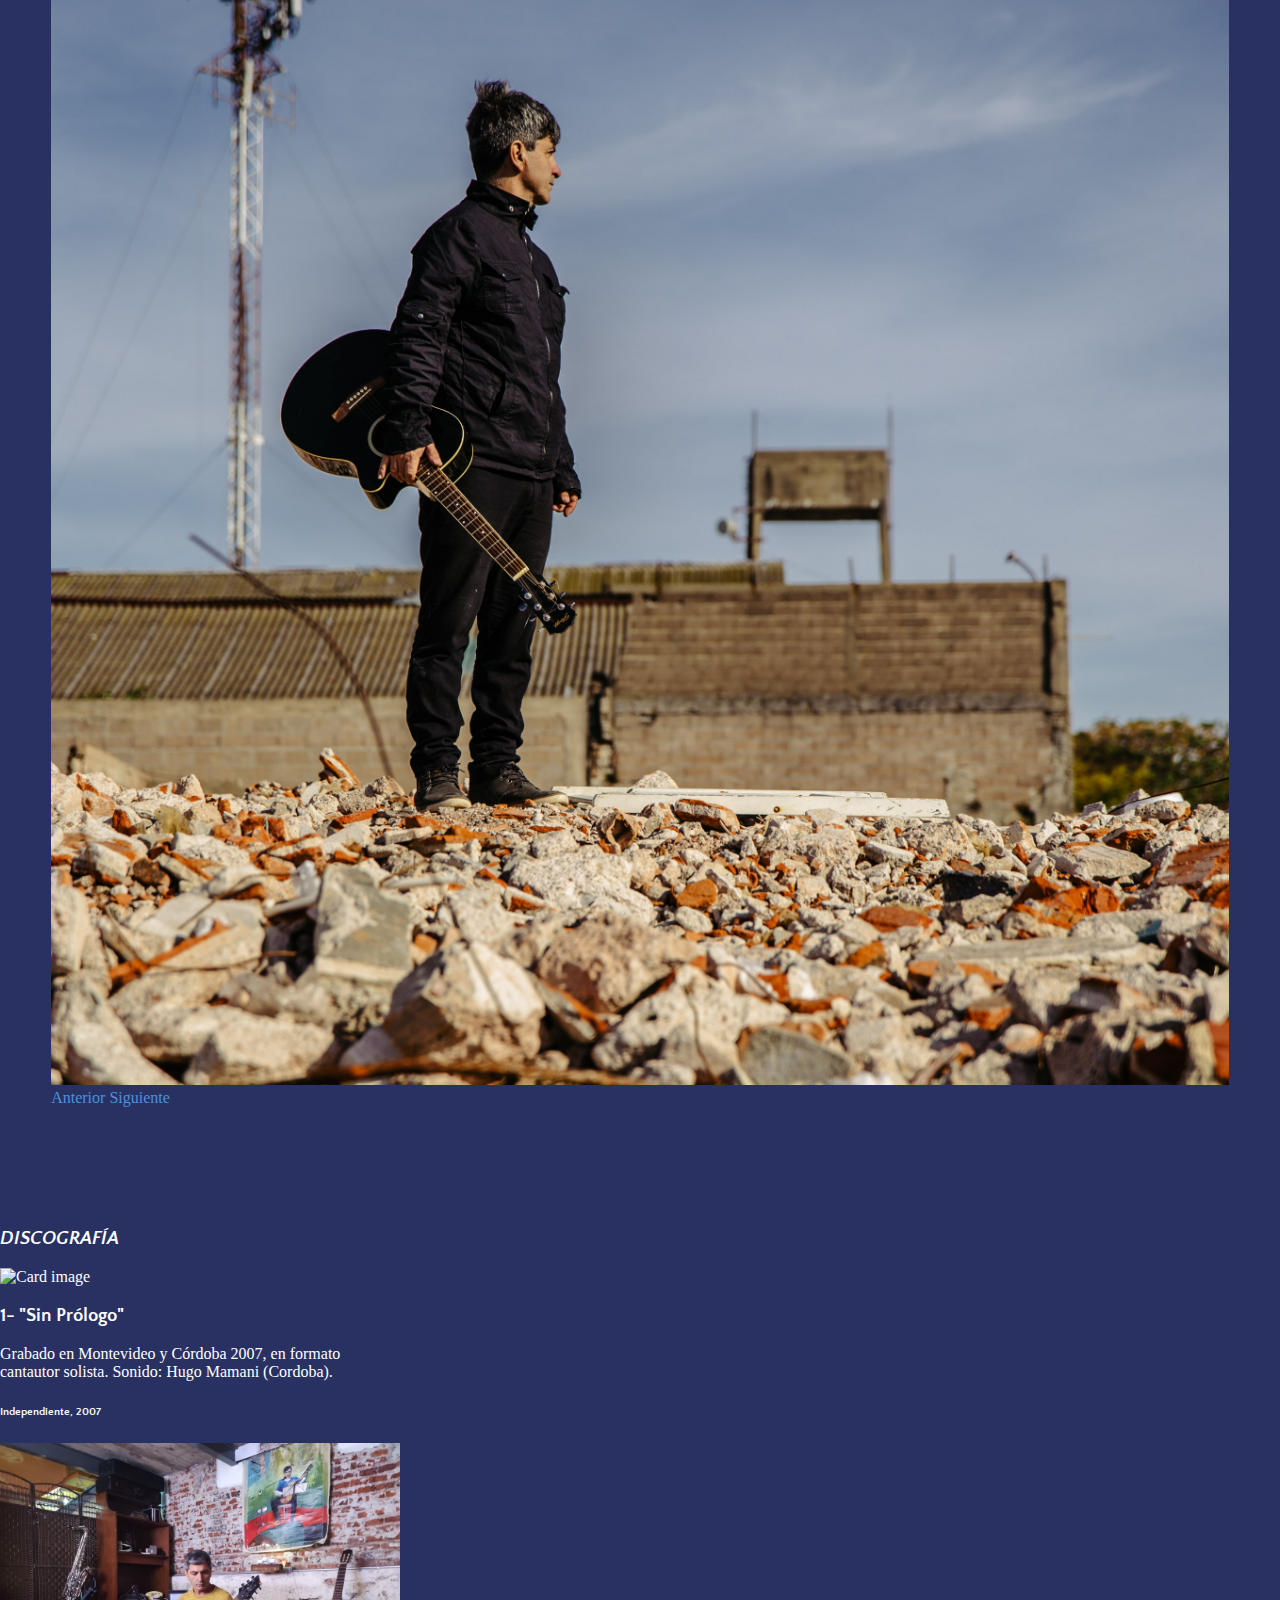
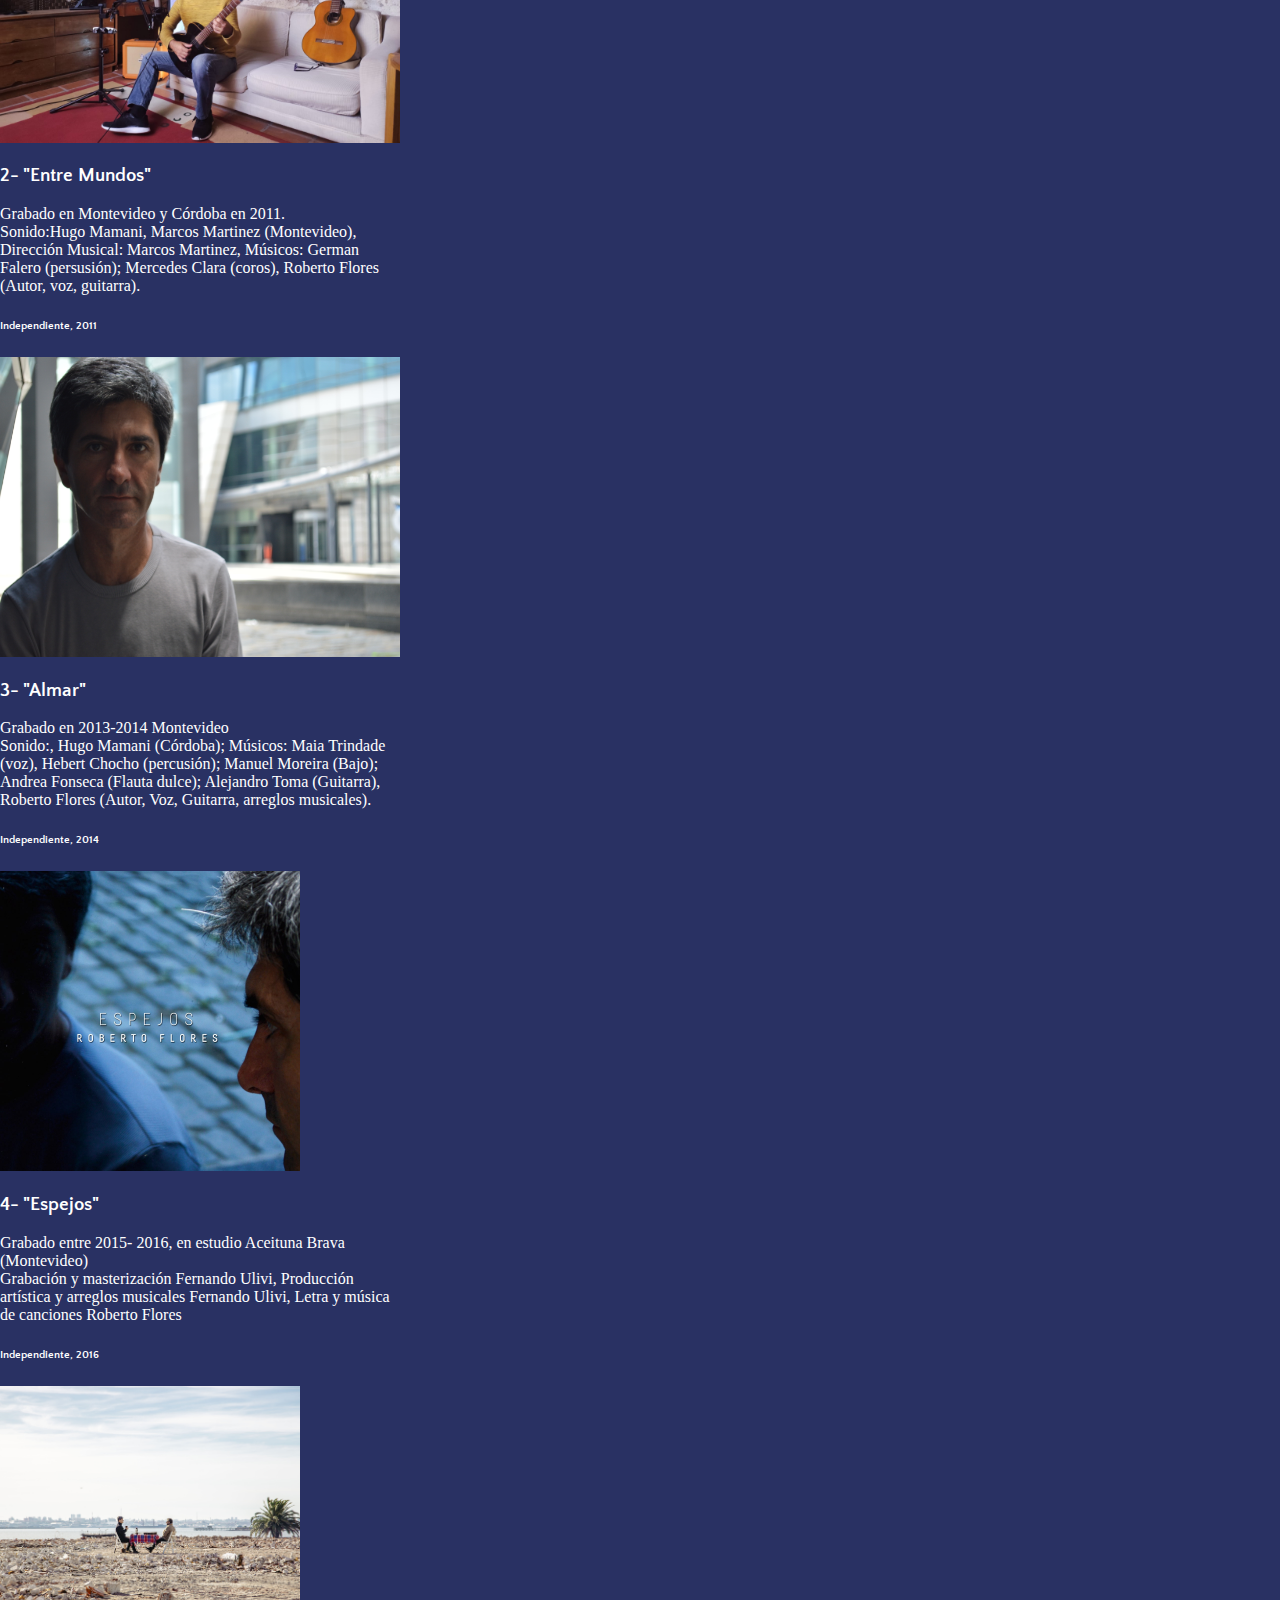
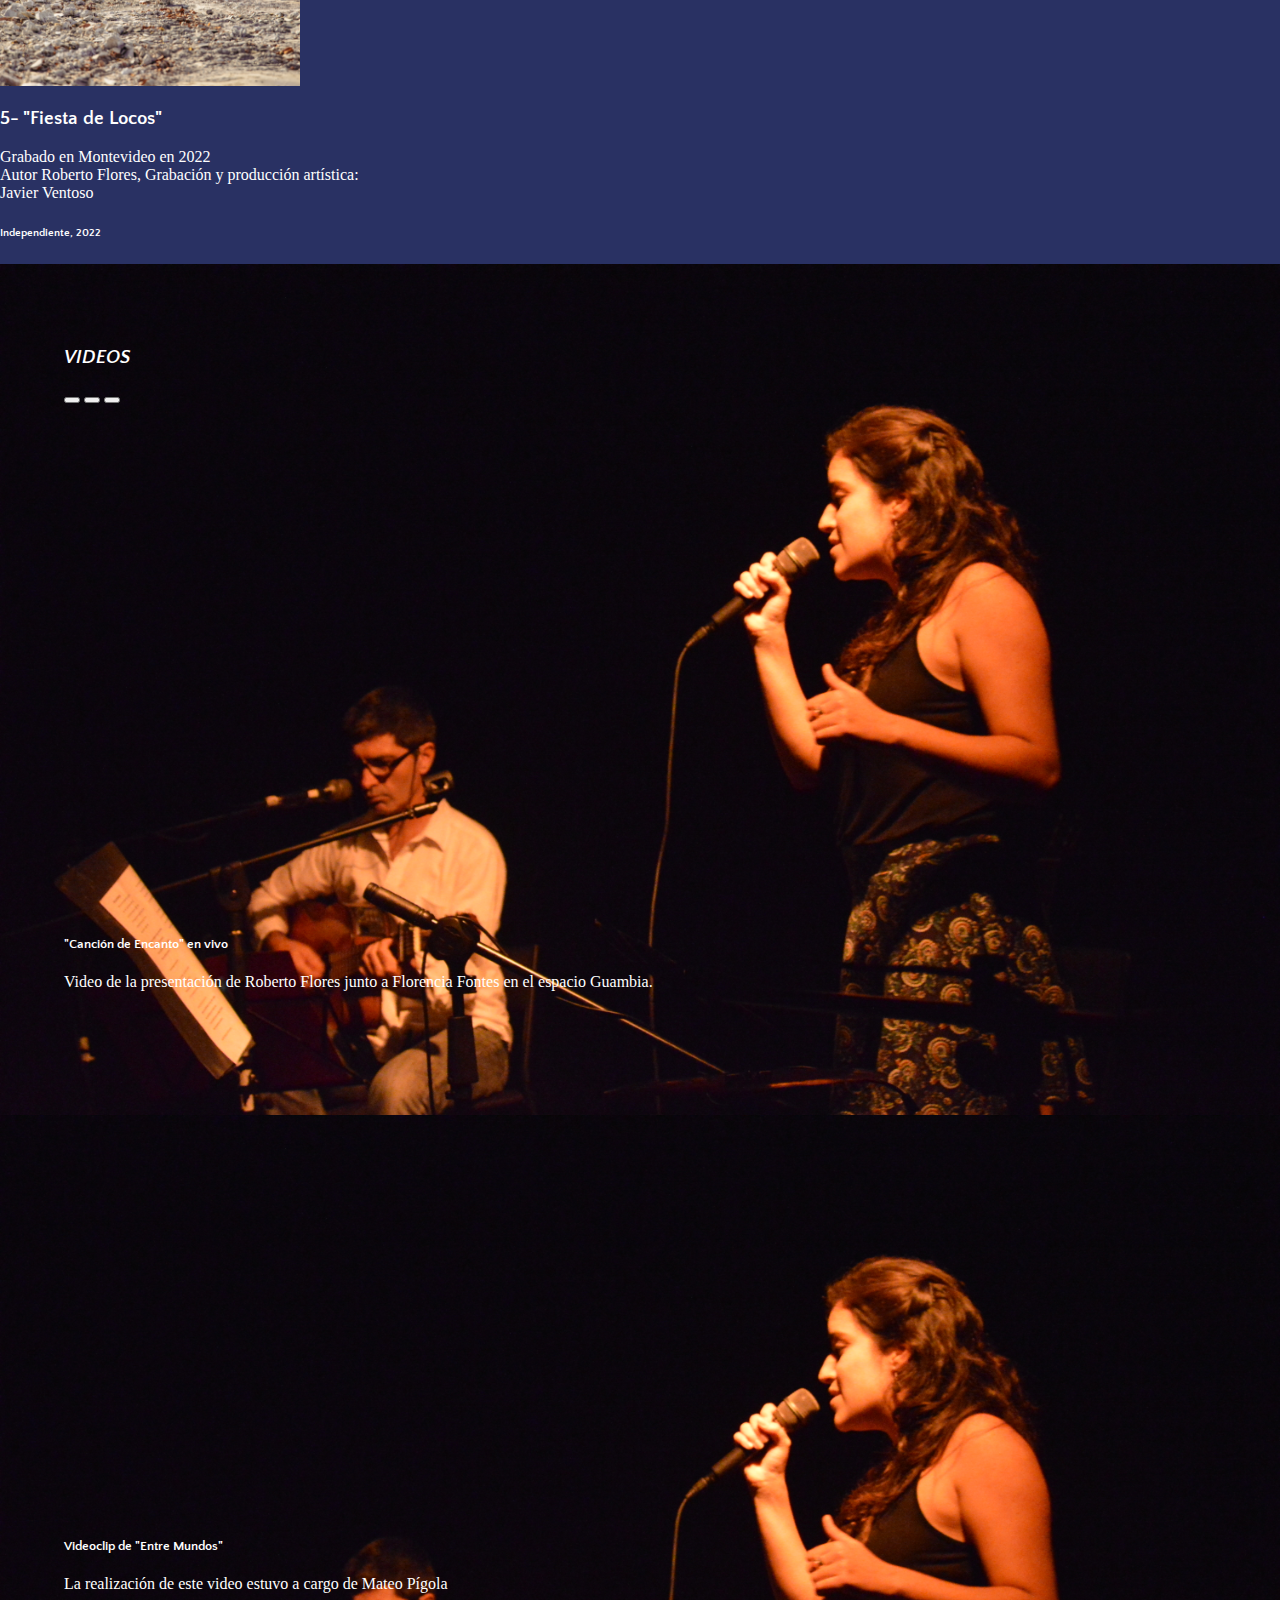
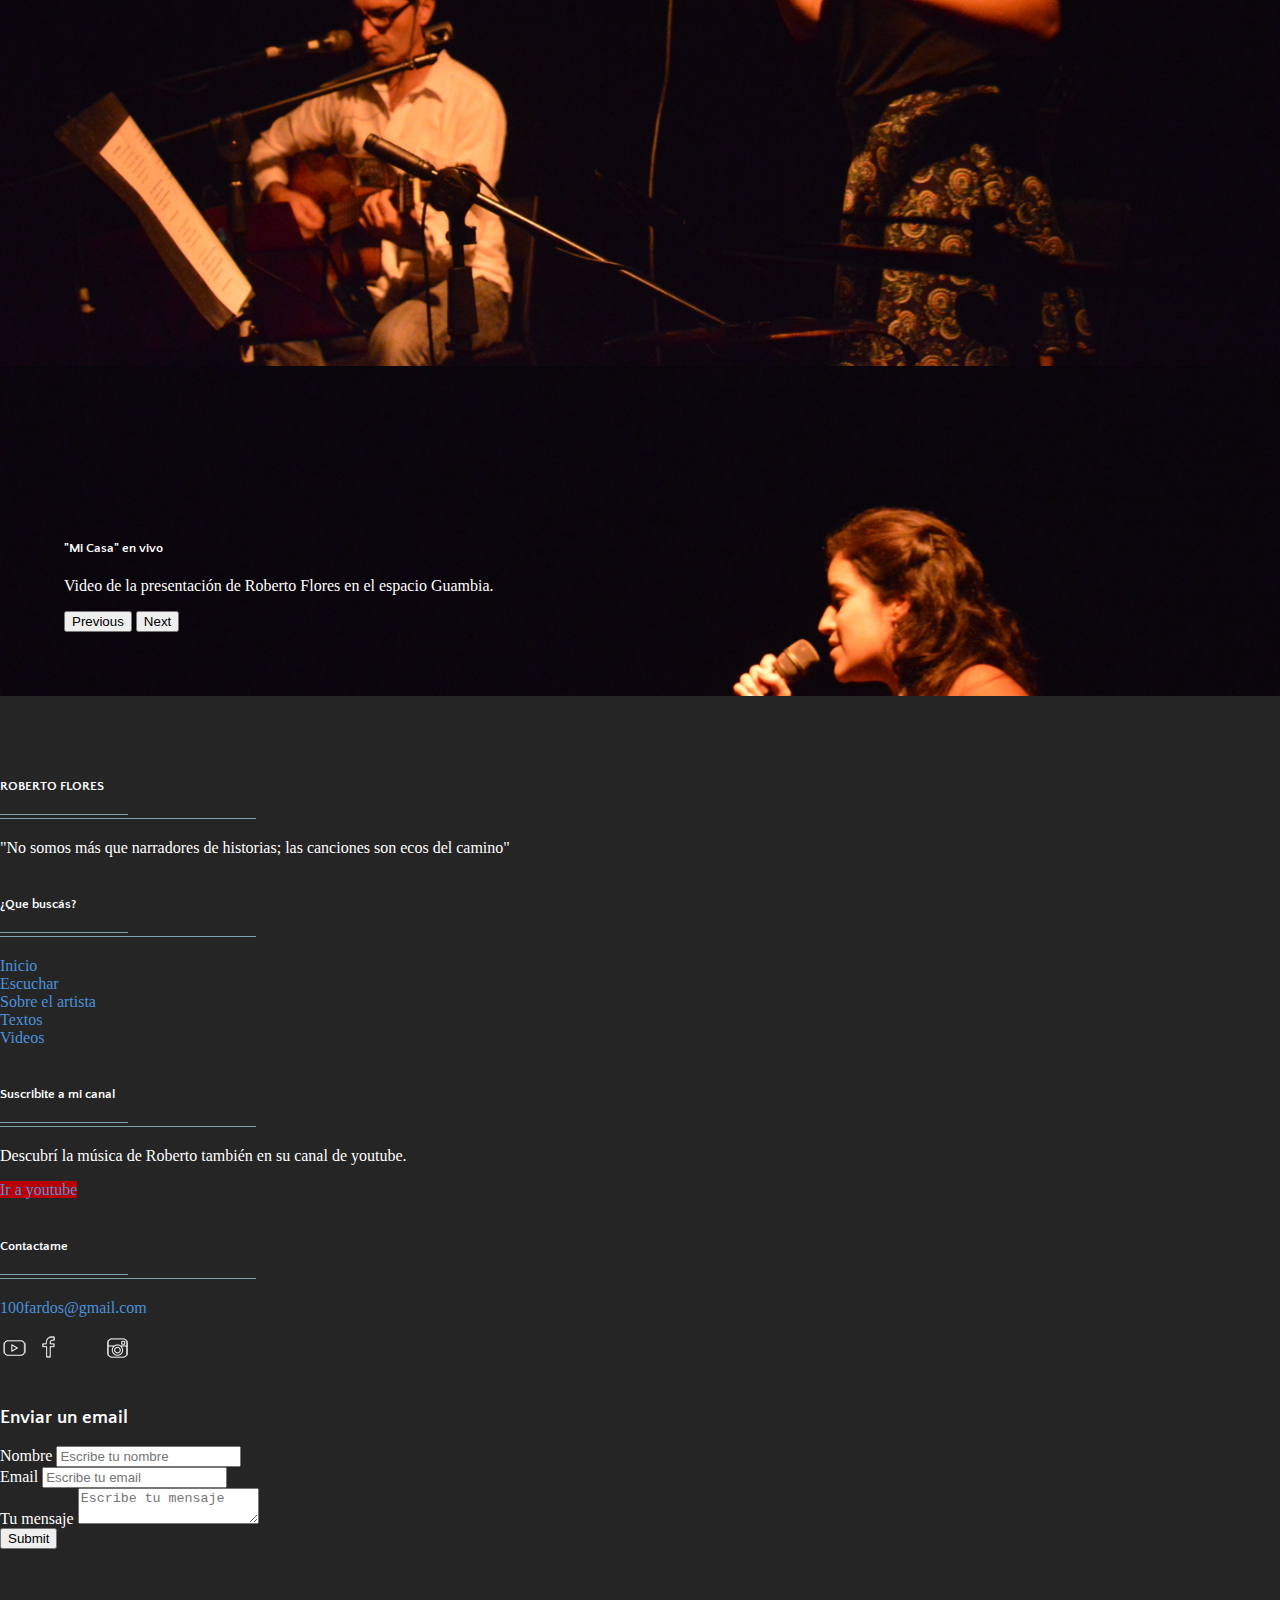
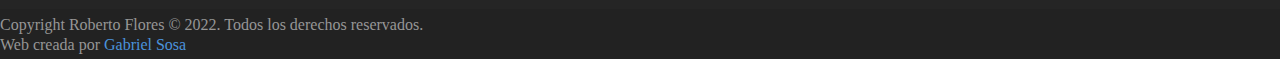
==== commit 3640bc53: "Add files via upload" ====
--- a/index.html
+++ b/index.html
@@ -58,7 +58,7 @@
         <a href="#sobreRoberto" class="nav-link scrollto">Sobre Roberto</a>
         <a href="#discos" class="nav-link scrollto">Discos</a>
         <a href="#reproductorHijo" class="nav-link scrollto">Música</a>
-
+        <a href="galeria.html" class="nav-link scrollto">Galería de fotos</a>
         <a class="nav-link scrollto " href="blog.html" target="_blank">Textos/articulos</a>
         <a class="nav-link scrollto" href="#contacto">Contacto</a>
         <a class="nav-link scrollto" href="#videosContainer">Videos</a>
@@ -135,7 +135,7 @@
         <div class="accordion-item bg-dark bg-opacity-50 text-light">
           <h2 class="accordion-header " id="headingOne">
             <button class="accordion-button bg-opacity-50 bg-dark text-light" type="button" data-bs-toggle="collapse" data-bs-target="#collapseUno" aria-expanded="true" aria-controls="collapseUno">
-              10 de sept - Ombúes de Lavalle (Colonia)
+              Ombúes de Lavalle (Colonia)
             </button>
           </h2>
           <div id="collapseUno" class="accordion-collapse collapse" aria-labelledby="headingUno" data-bs-parent="#accordionExample">
@@ -165,6 +165,7 @@
           <div id="collapseTres" class="accordion-collapse collapse" aria-labelledby="headingTres" data-bs-parent="#accordionExample">
             <div class="accordion-body">
               <strong>21 hs Bar "El chamuyo" calle: 25 de Mayo 591.</strong> En el marco de la presentación del disco "Fiesta de locos" de Roberto Flores.
+              <a href="galeria.html#chamuyo"> Ver Galería de fotos</a>
             </div>
           </div>
         </div>
@@ -399,13 +400,13 @@
               </ol>
               <div class="carousel-inner">
                 <div class="carousel-item active">
-                  <img class="d-block" height="550" width="auto" src="./img/Roberto.jpg" alt="">
+                  <img class="d-block" height="auto"  src="http://drive.google.com/uc?export=view&id=1CWFQPWthi9XMFawdLvjKP0R6T7wfKp2A" alt="">
                 </div>
                 <div class="carousel-item">
-                  <img class="d-block" height="550" width="auto" src="./img/CanciondelEncanto.jpg" alt="">
+                  <img class="d-block" height="auto" width="auto" src="./img/CanciondelEncanto.jpg" alt="">
                 </div>
                 <div class="carousel-item">
-                  <img class="d-block" height="550" width="auto" src="./img/Roberto4.jpg" alt="">
+                  <img class="d-block" height="auto" width="auto" src="./img/Roberto4.jpg" alt="">
                 </div>
                 <a class="carousel-control-prev" href="#CarouselTest" role="button" data-slide="prev">
         <span class="carousel-control-prev-icon" aria-hidden="true"></span>
@@ -656,4 +657,4 @@
       
         <script>cargarReproductor();</script>
 </body>
-</html>
+</html>--- a/css/style.css
+++ b/css/style.css
@@ -1,5 +1,3 @@
-
-
 
 
 /*--------------------------------------------------------------
@@ -606,3 +604,21 @@
 transition: all 250ms ease-in-out 0s;
 
 }
+
+img{
+	max-width: 100%;
+}
+.gallery{
+	background-color: #000945d6;
+	padding: 80px 0;
+}
+.gallery img{
+	background-color: #ffffff;
+	padding: 15px;
+	width: 100%;
+	box-shadow: 0 0 15px rgba(0,0,0,0.3);
+	cursor: pointer;
+}
+#gallery-modal .modal-img{
+	width: 100%;
+}